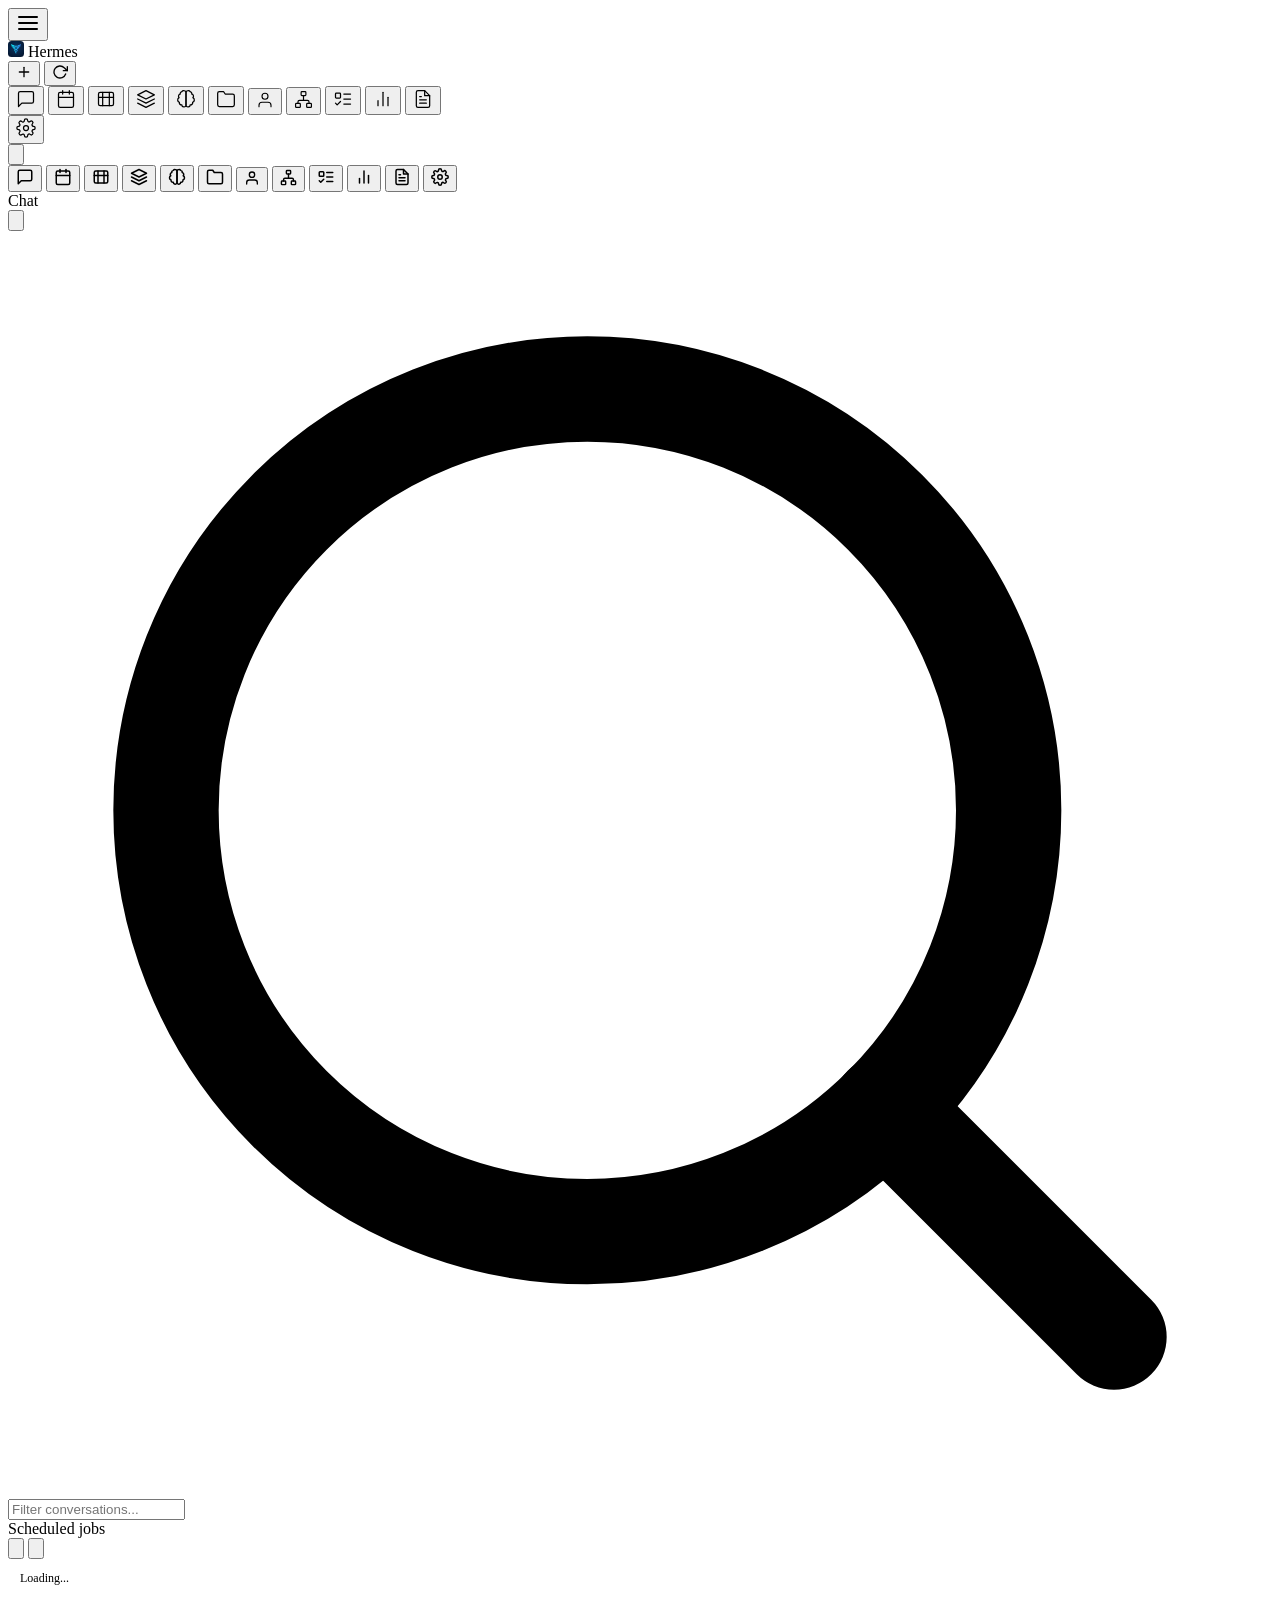
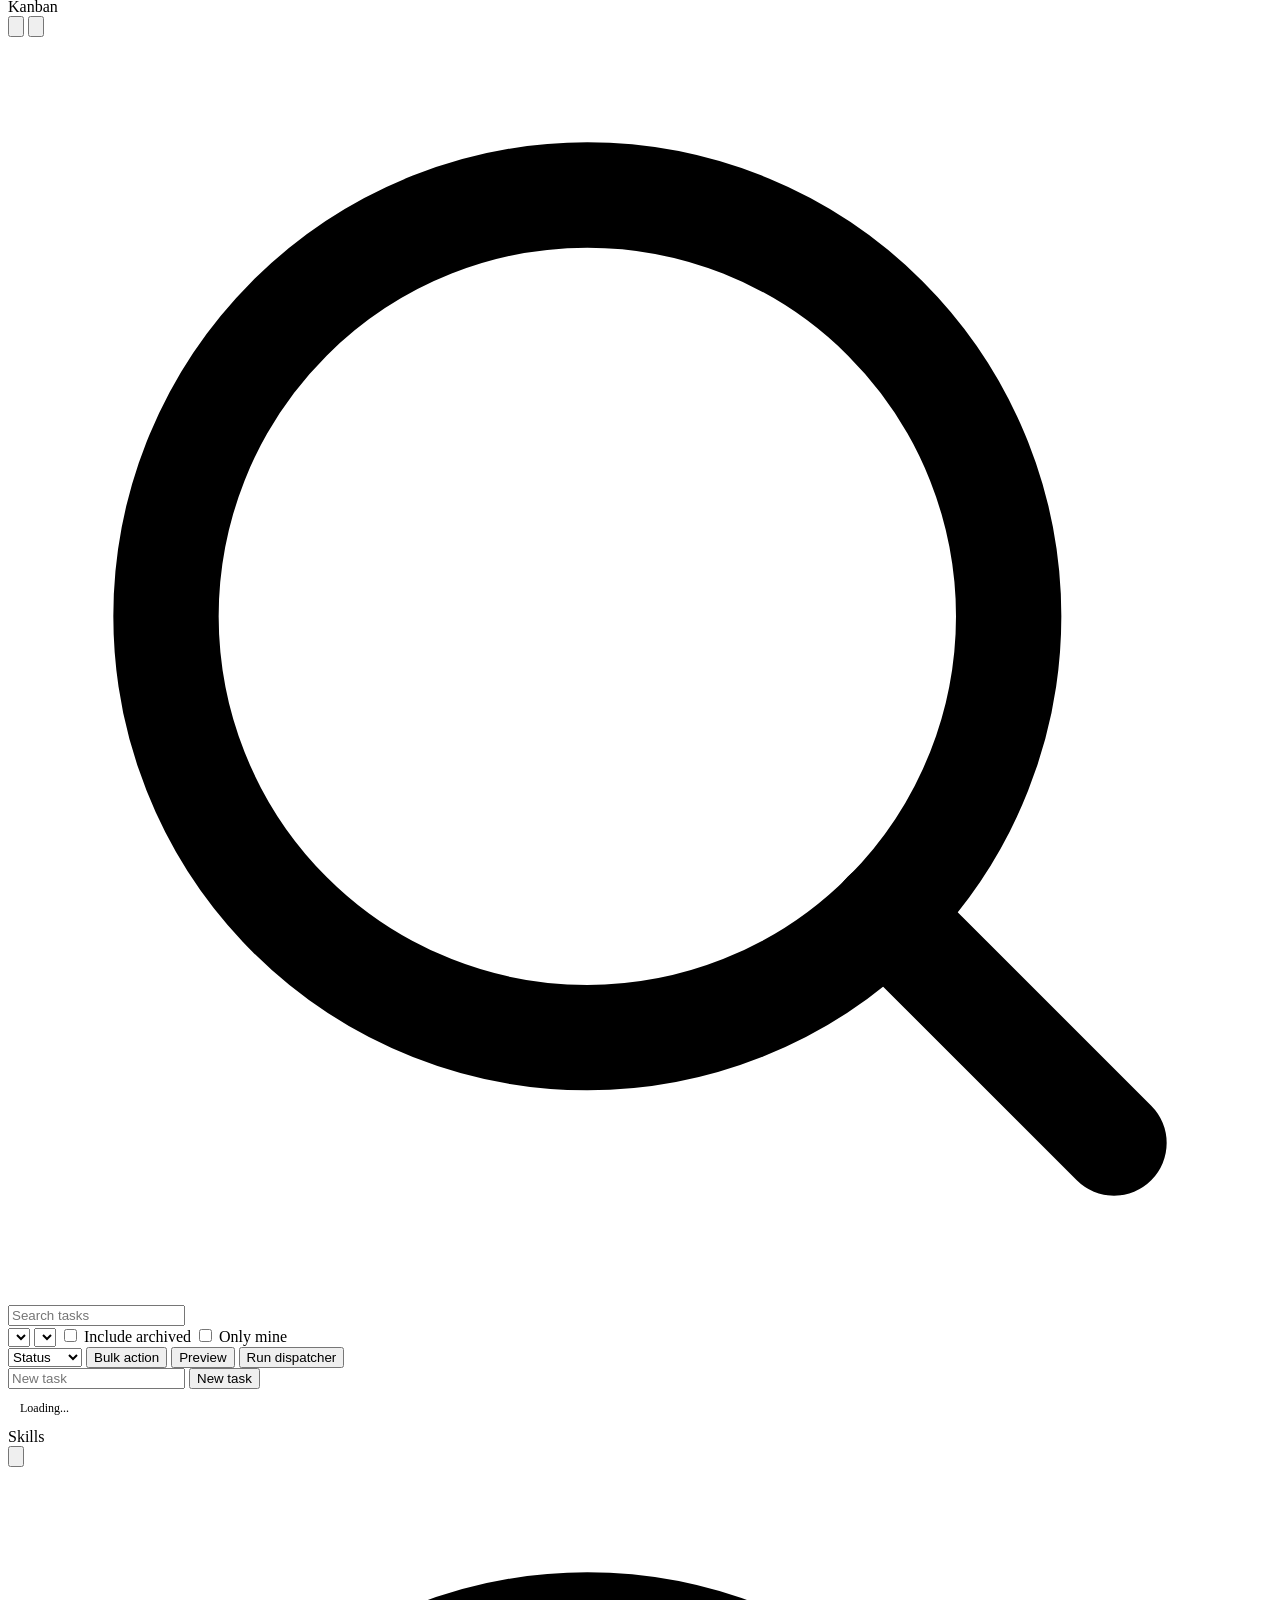
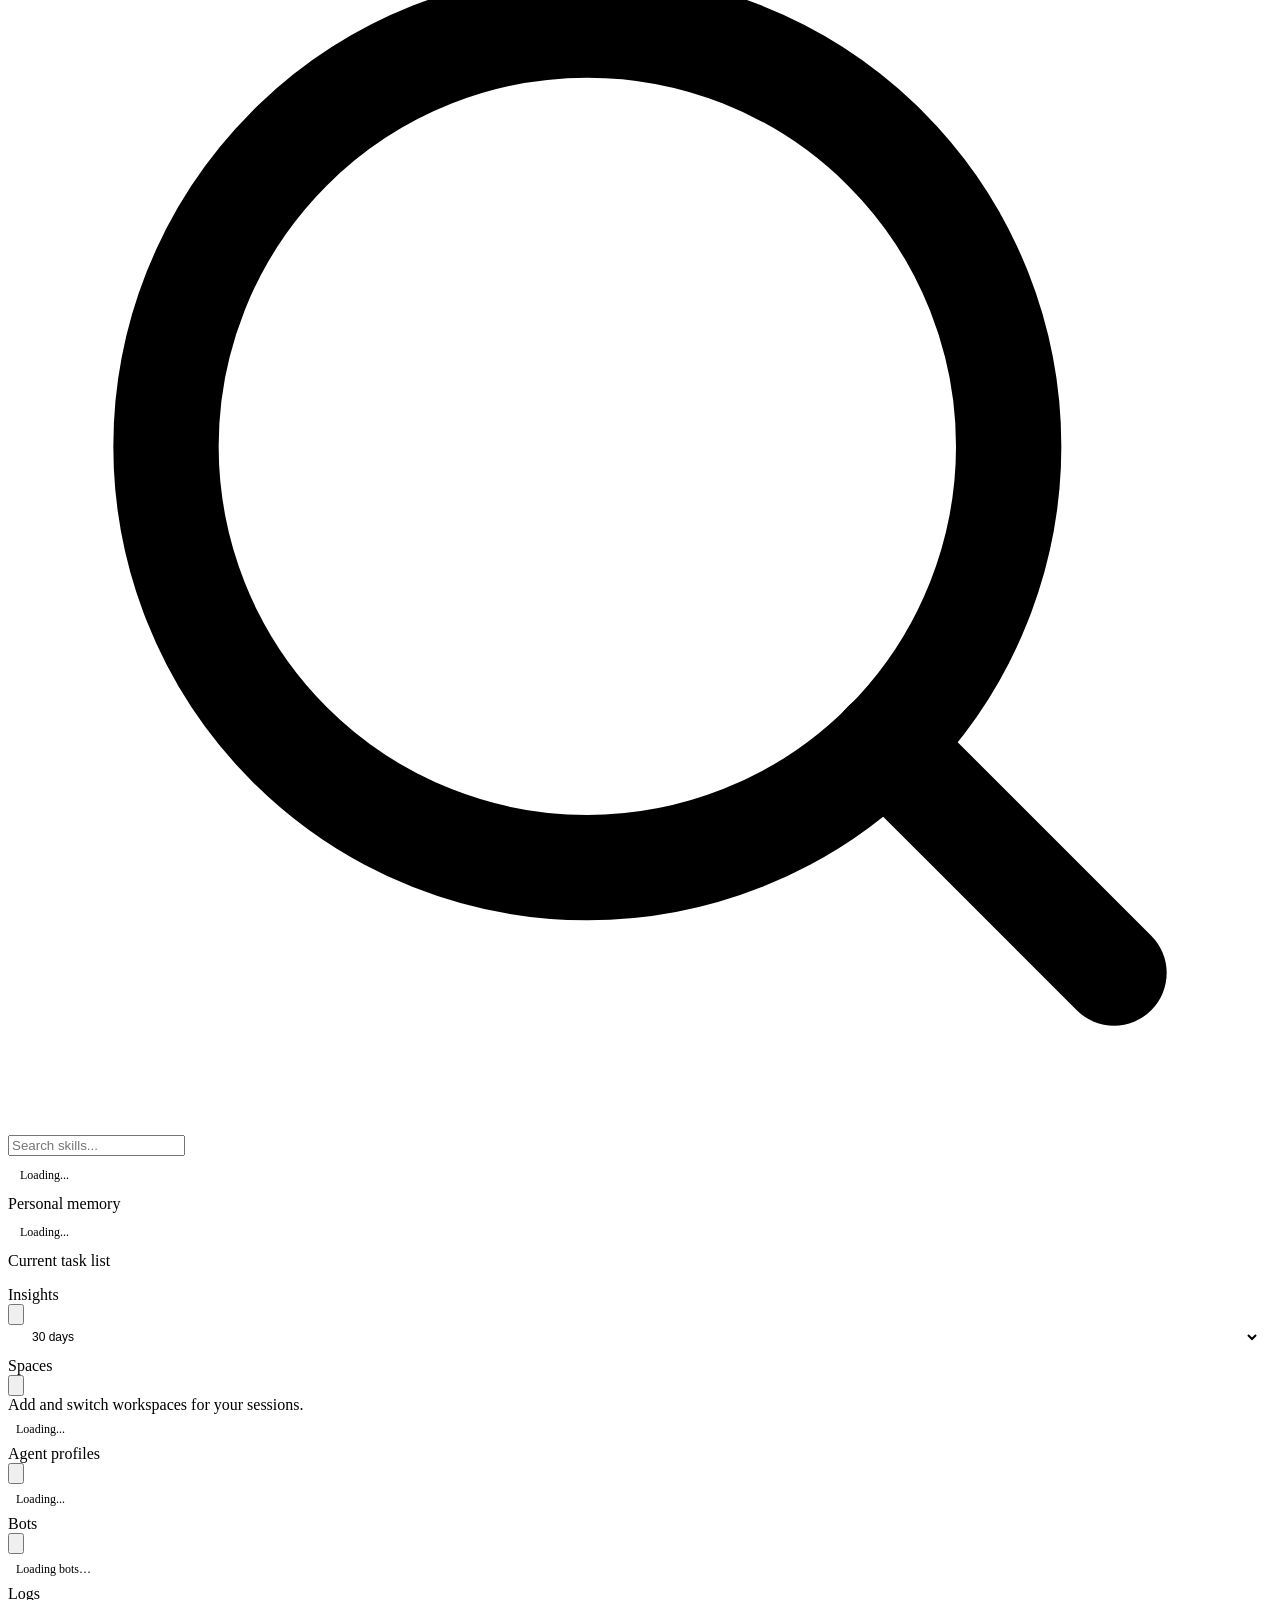
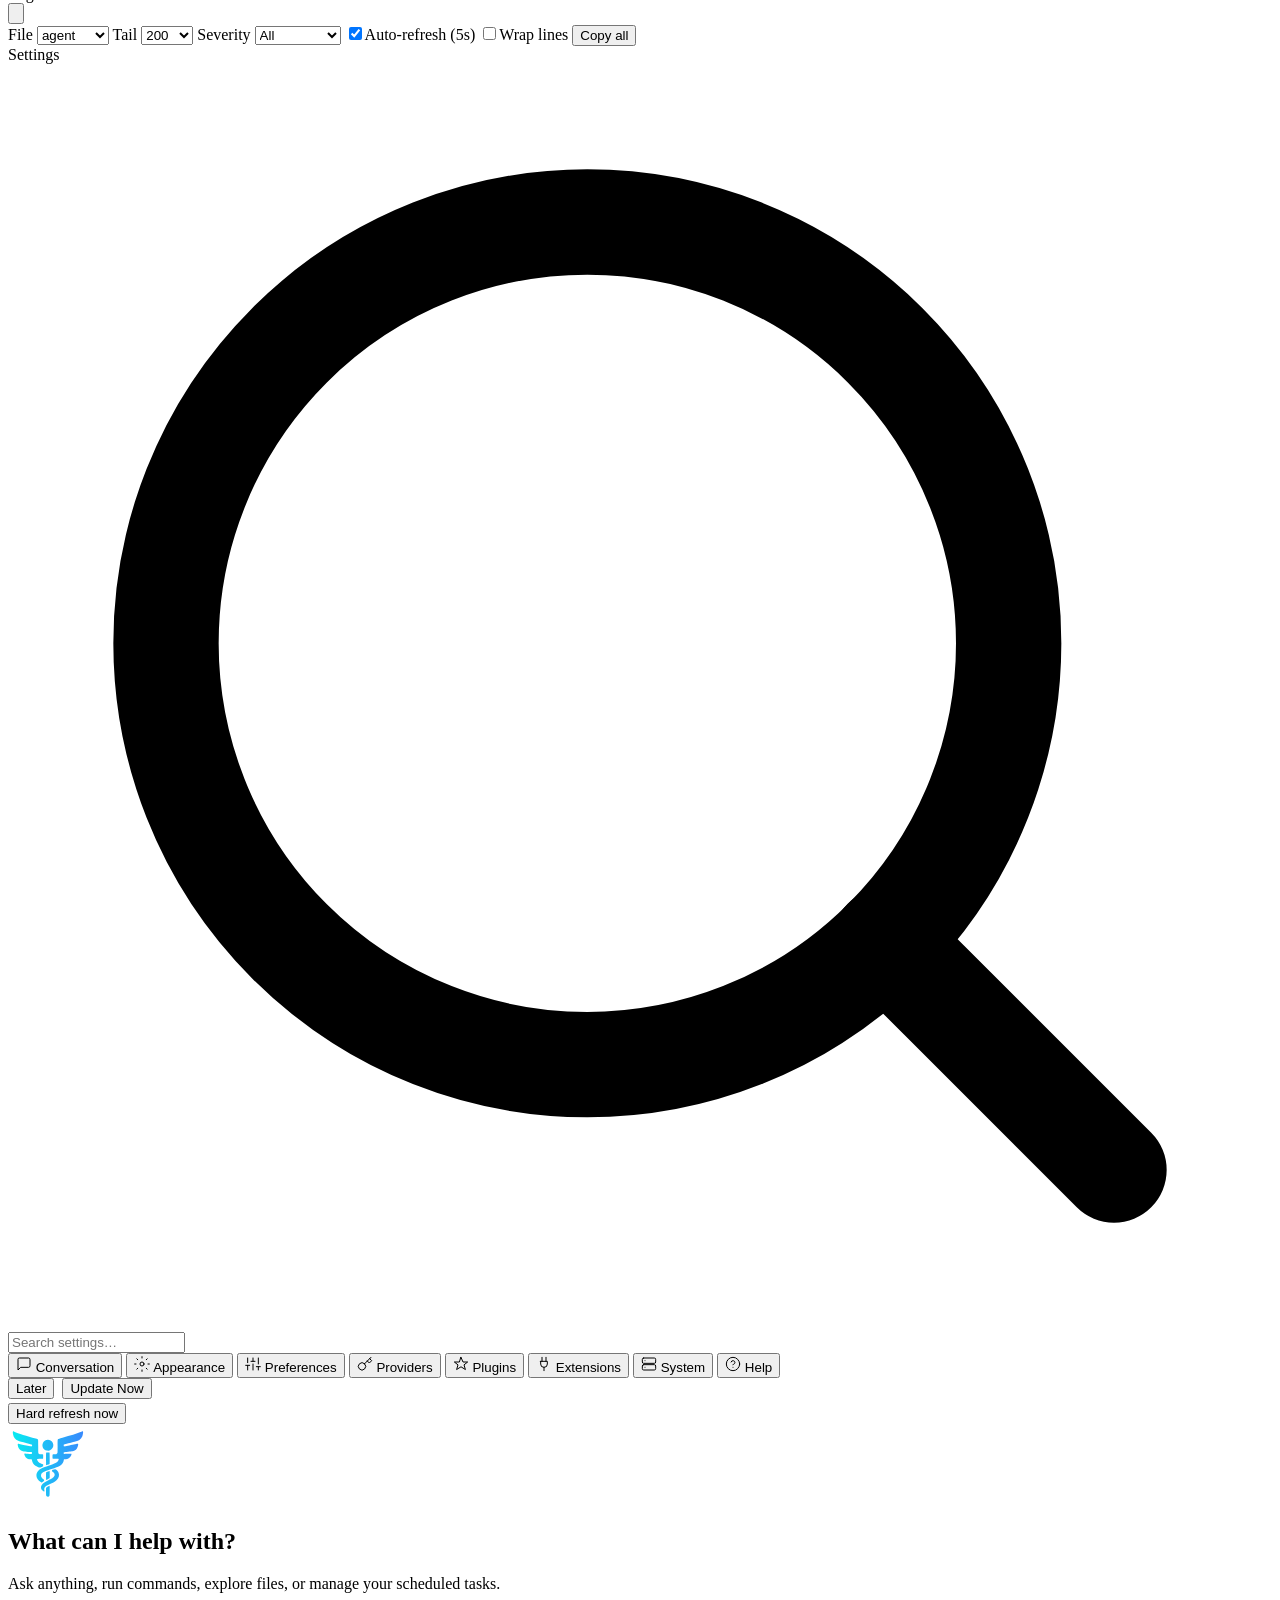
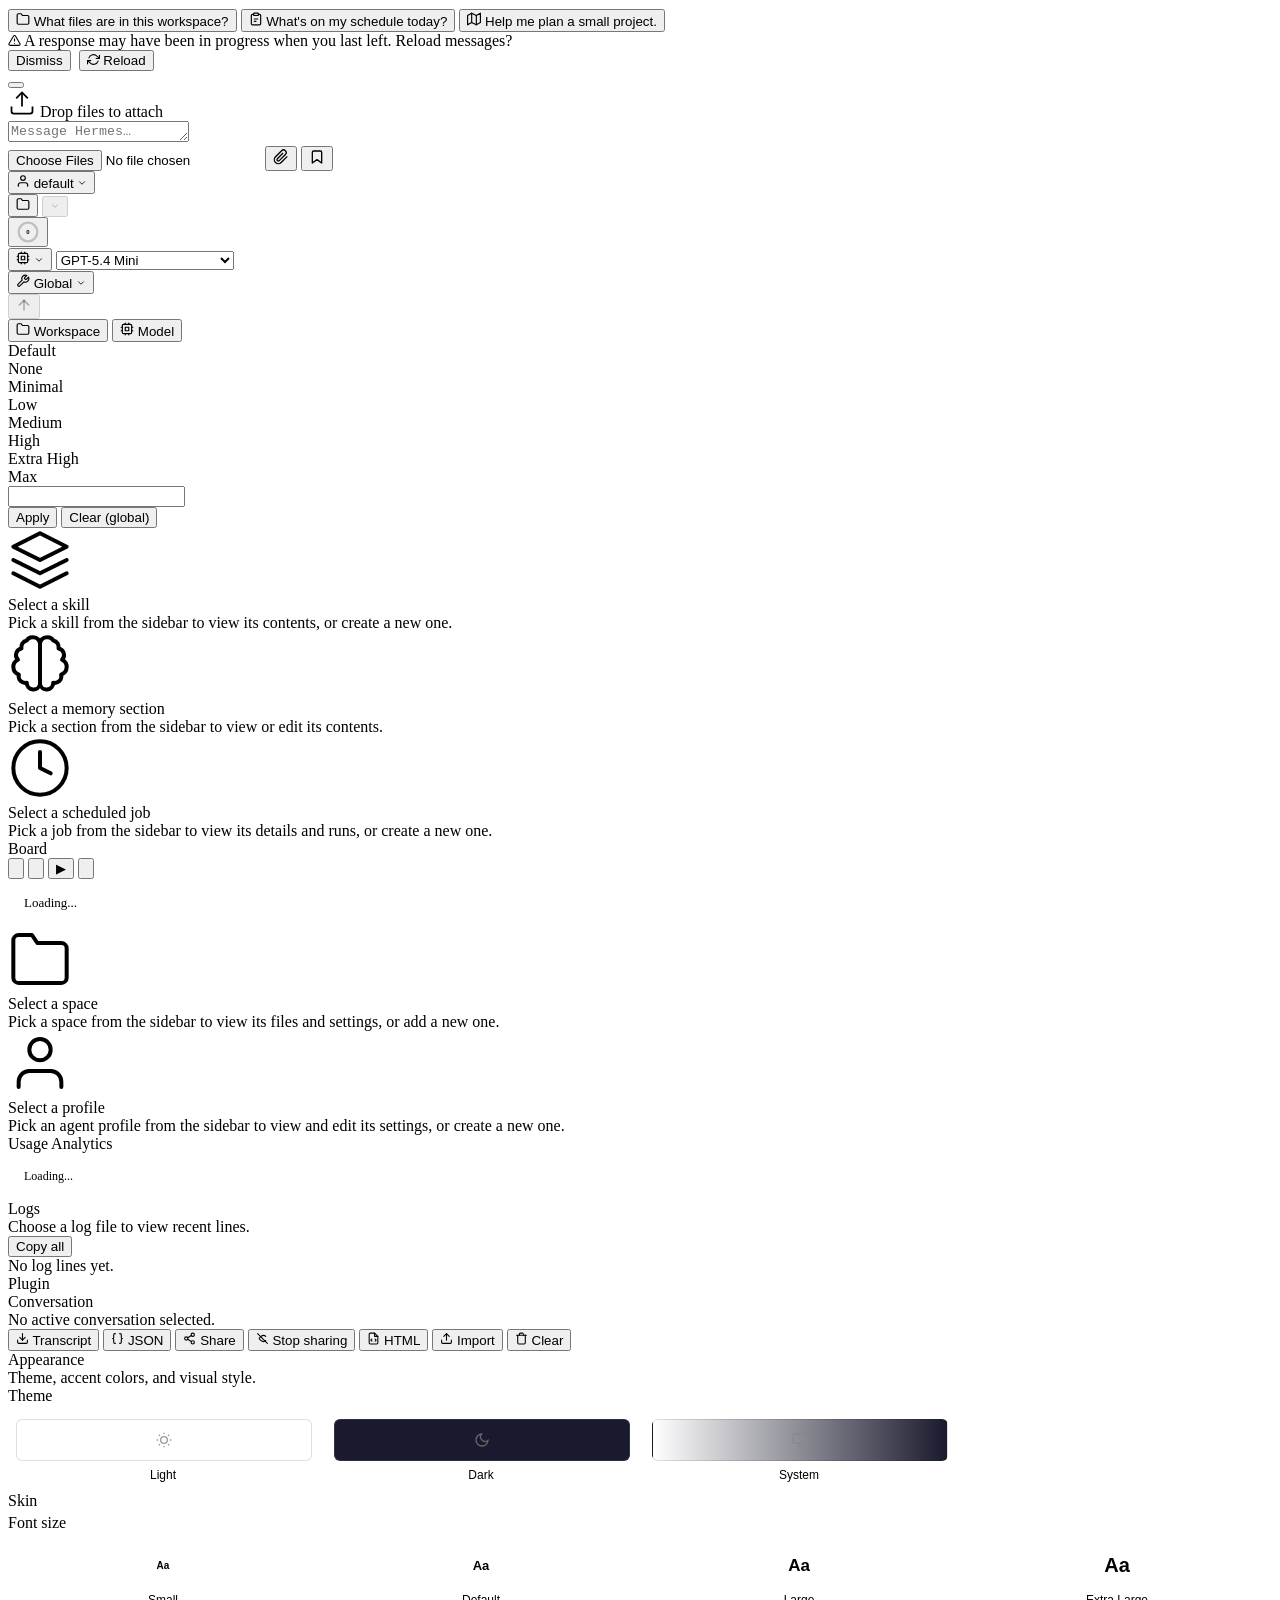
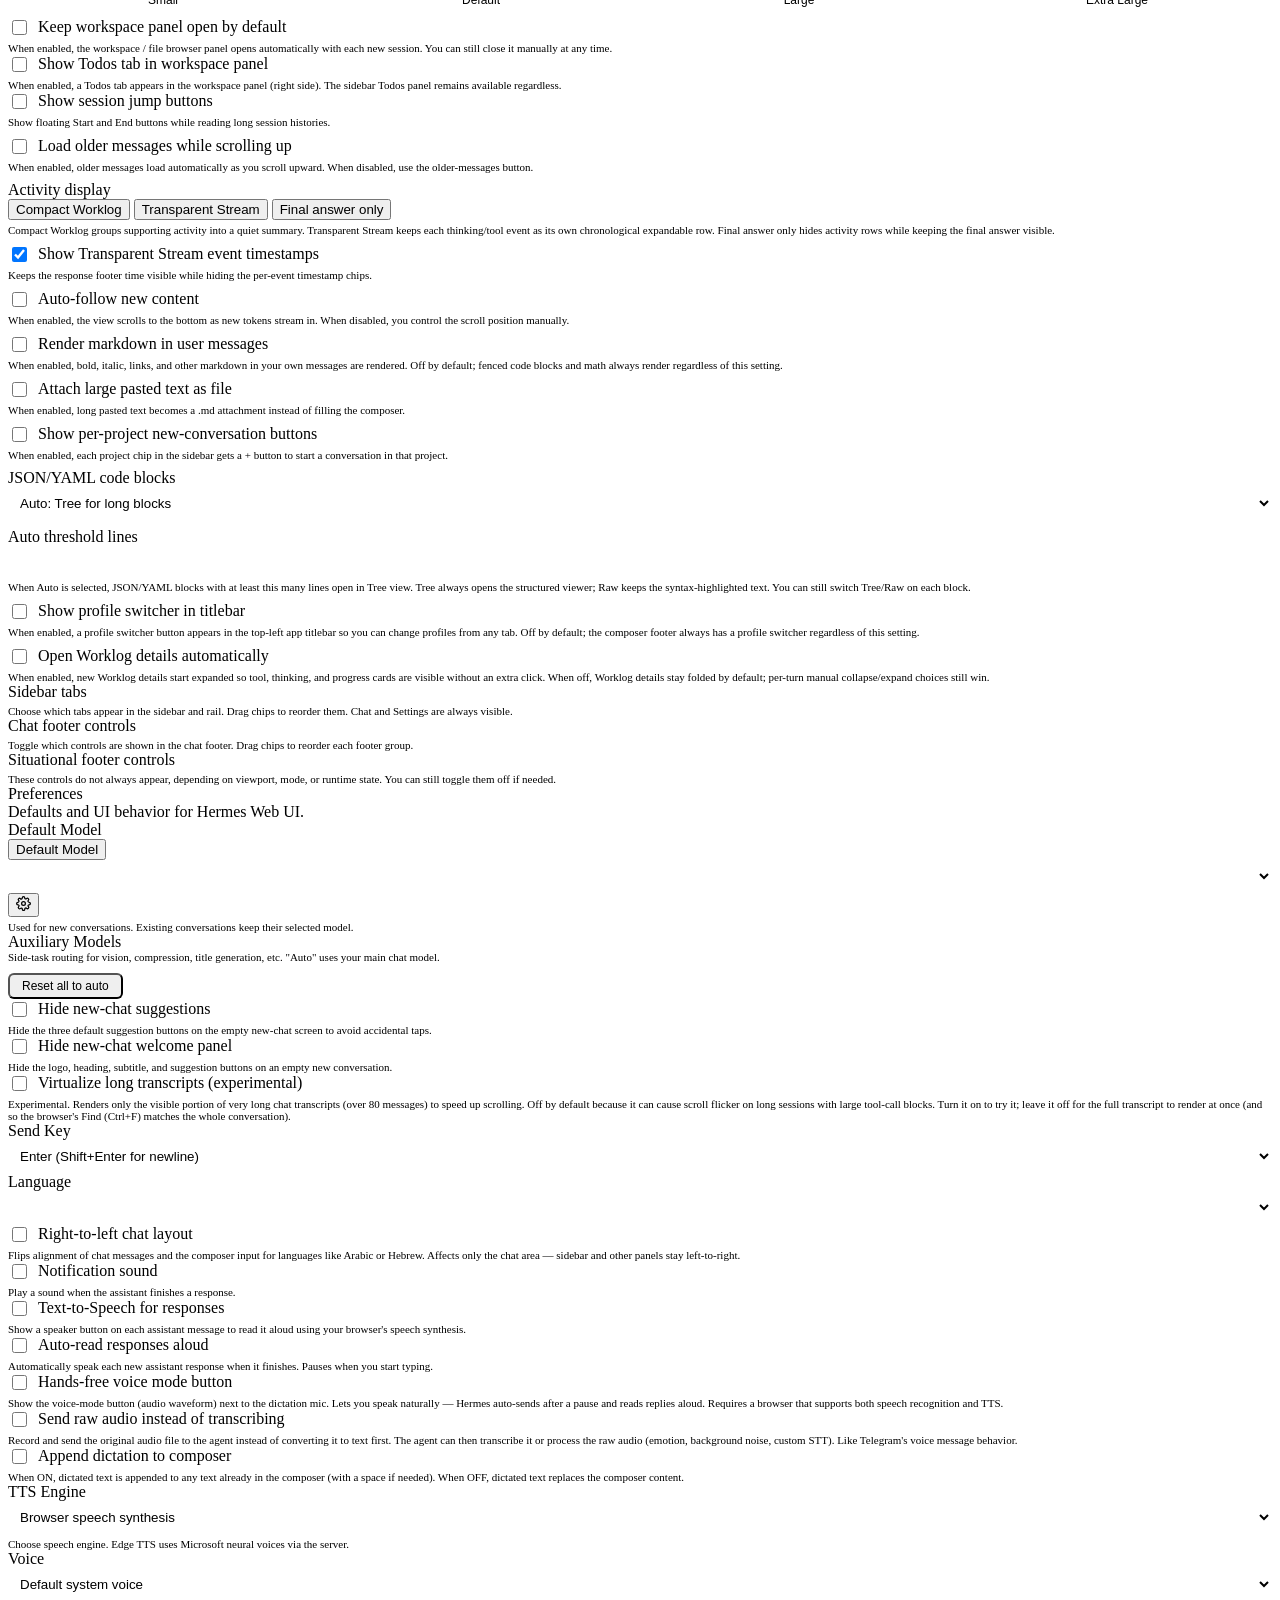
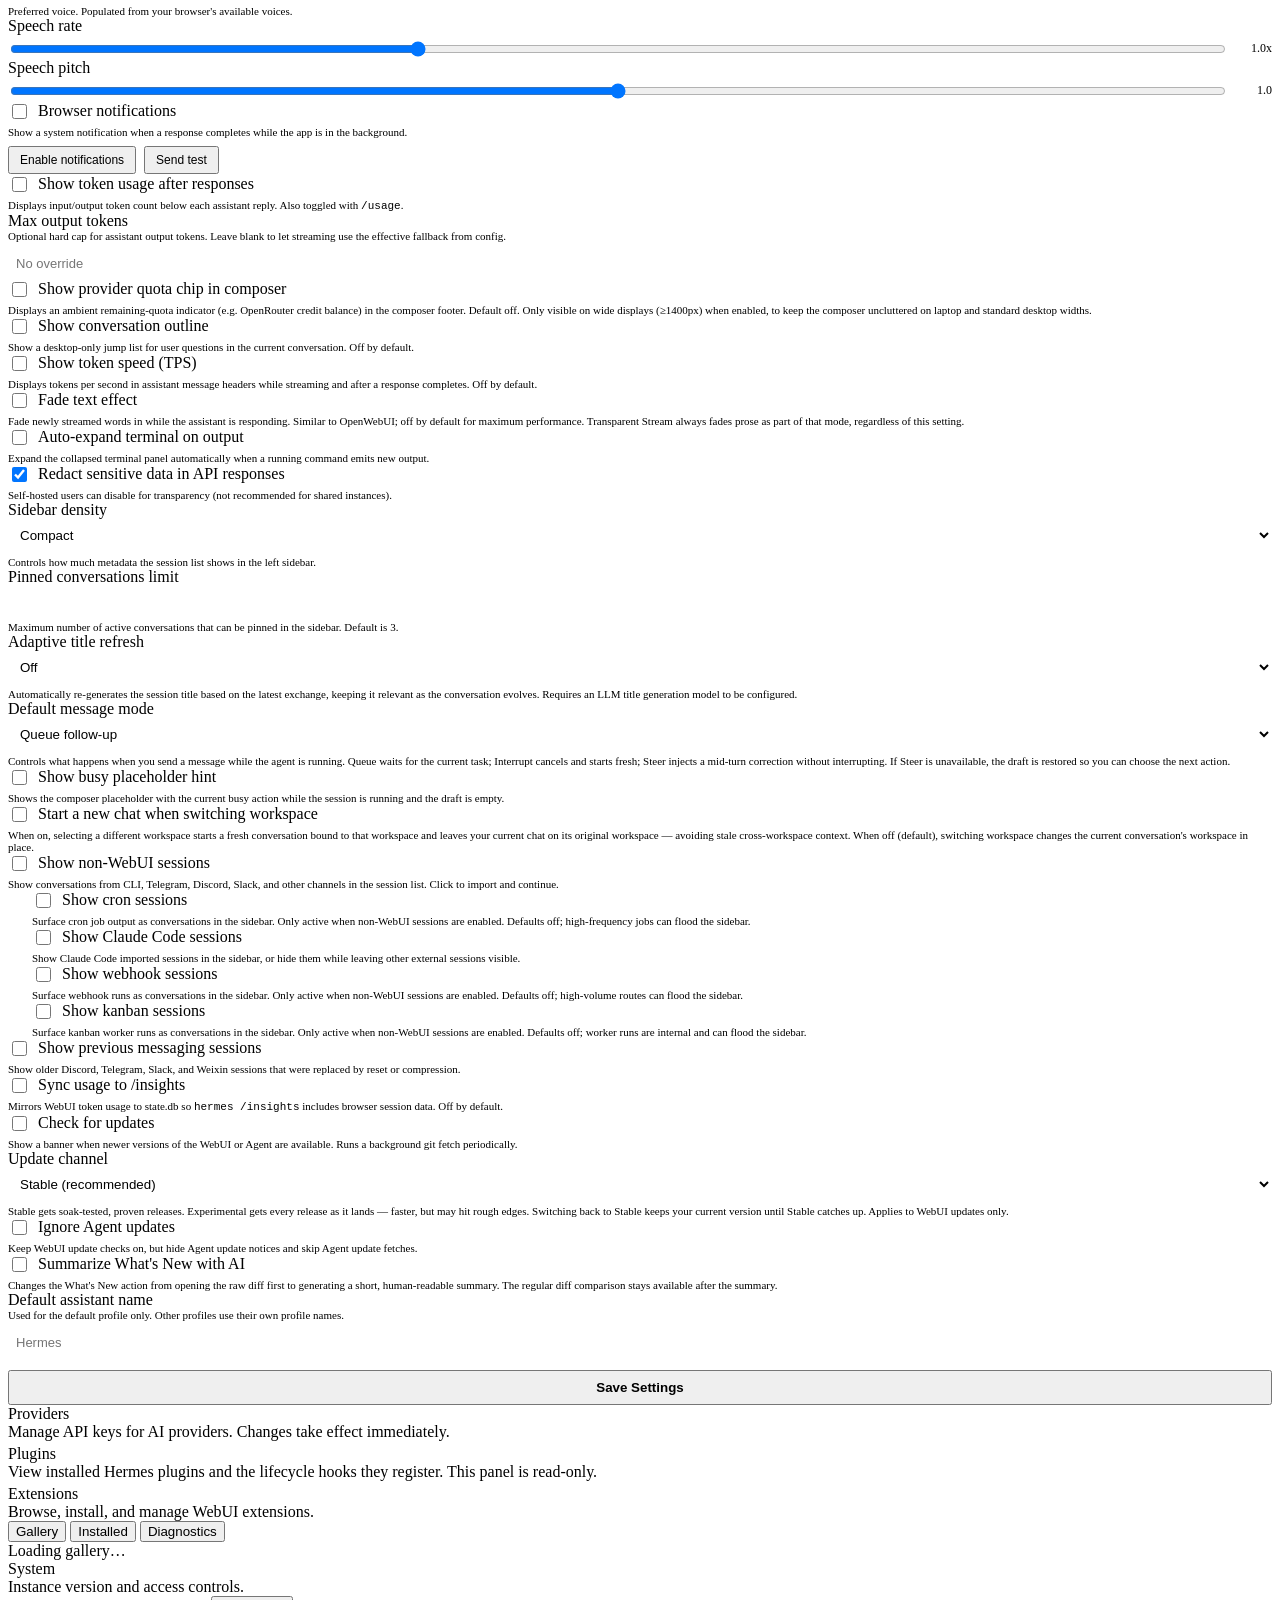
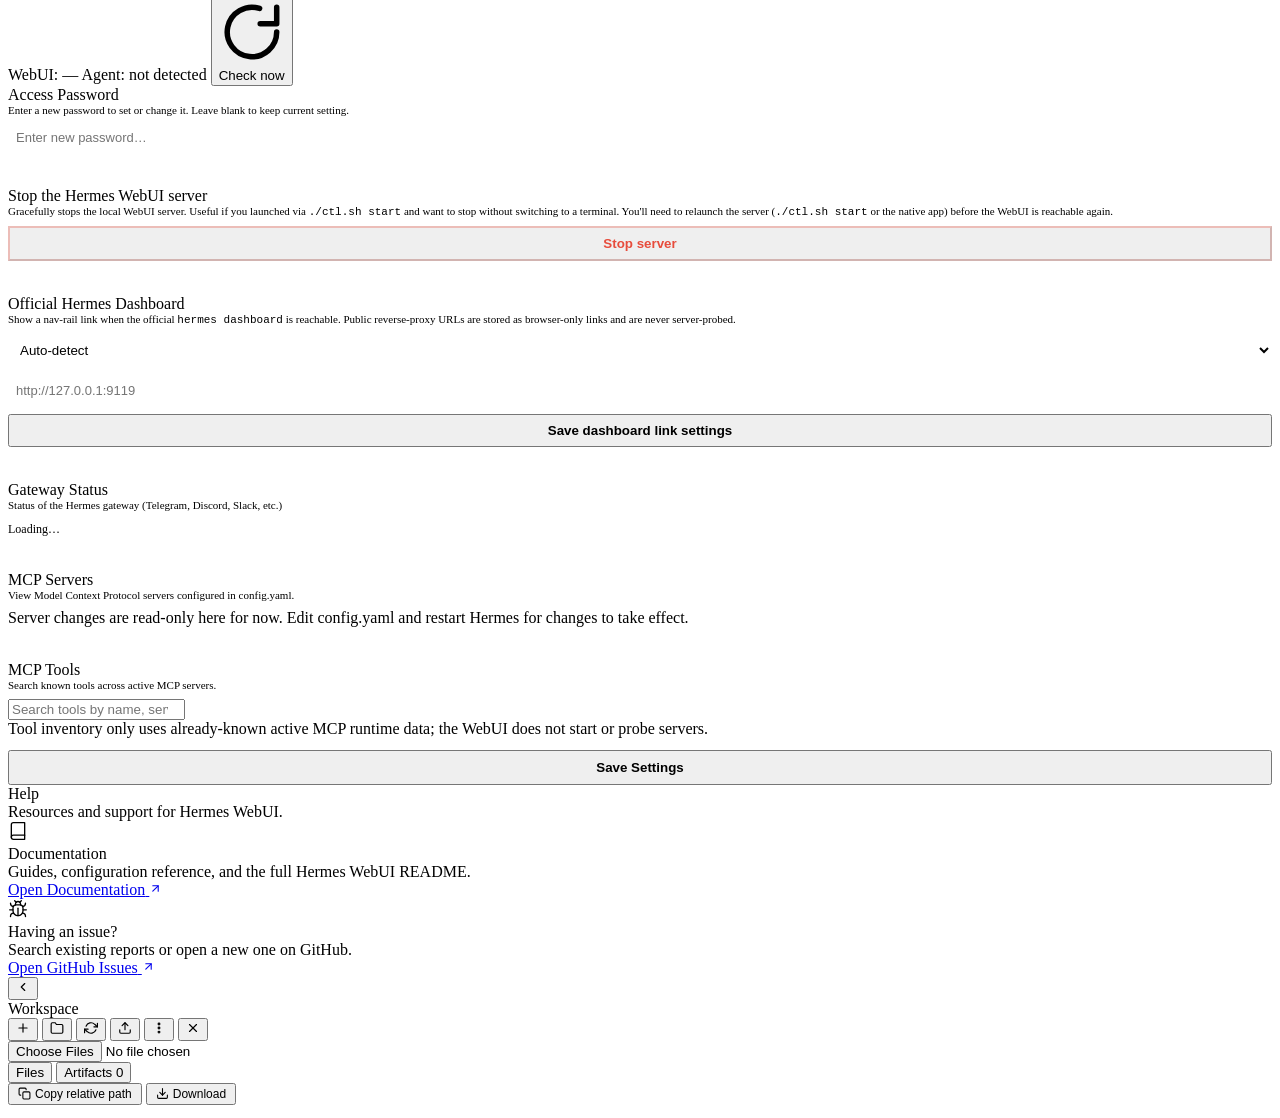
==== static/index.html @ bd106684 "feat(bots): Bots panel frontend (palier B, B2b) New "Bots" panel: nav entry (rail + mobile), #panelB" ====
<!doctype html>
<html lang="en">
<head>
<meta charset="utf-8">
<meta name="viewport" content="width=device-width, initial-scale=1, maximum-scale=1, user-scalable=no">
<title>Hermes</title>
<!-- base href enables subpath mount support; all static paths must stay relative (no leading slash).
     MUST appear before manifest/favicon links so browsers resolve relative URLs against the
     correct base when the page is served from /session/<id> routes. See #2226. -->
<script>(function(){var path=location.pathname,marker='/session/',i=path.indexOf(marker),p;i>=0?p=(path.slice(0,i+1)||'/'):p=(path.endsWith('/')?path:(path.replace(/\/[^\/]*$/,'/')||'/'));document.write('<base href="'+location.origin+p+'">');})()</script>
<link rel="icon" type="image/svg+xml" href="static/favicon.svg">
<link rel="icon" type="image/png" sizes="32x32" href="static/favicon-32.png">
<link rel="shortcut icon" href="static/favicon.ico">
<link rel="manifest" href="manifest.json" crossorigin="use-credentials">
<meta name="mobile-web-app-capable" content="yes">
<meta name="apple-mobile-web-app-capable" content="yes">
<meta name="apple-mobile-web-app-status-bar-style" content="black-translucent">
<meta name="apple-mobile-web-app-title" content="Hermes">
<link rel="apple-touch-icon" sizes="512x512" href="static/apple-touch-icon.png">
<script>(function(){try{var _hadAppearance=localStorage.getItem('hermes-theme')!==null||localStorage.getItem('hermes-skin')!==null;var themes={light:1,dark:1,system:1},skins={codex:1,terracotta:1,default:1,ares:1,mono:1,graphite:1,github:1,slate:1,poseidon:1,sisyphus:1,charizard:1,sienna:1,catppuccin:1,hepburn:1,nous:1,'geist-contrast':1,neon:1,'neon-soft':1,'neon-paint':1,zeus:1,'verdigris':1},legacy={slate:['dark','slate'],solarized:['dark','poseidon'],monokai:['dark','sisyphus'],nord:['dark','slate'],oled:['dark','default']},t=(localStorage.getItem('hermes-theme')||'dark').toLowerCase(),s=(localStorage.getItem('hermes-skin')||'').toLowerCase(),m=legacy[t],theme=m?m[0]:(themes[t]?t:'dark');var pendingExt=s&&s!=='default'&&!skins[s]&&!legacy[s];var skin=skins[s]?s:(pendingExt?s:(m?m[1]:'default'));if(_hadAppearance){localStorage.setItem('hermes-theme',theme);localStorage.setItem('hermes-skin',skin);}if(theme==='system')theme=window.matchMedia('(prefers-color-scheme:dark)').matches?'dark':'light';if(theme==='dark')document.documentElement.classList.add('dark');if(skin!=='default')document.documentElement.dataset.skin=skin;}catch(e){document.documentElement.classList.add('dark');}})()</script>
<script>(function(){try{var fs=localStorage.getItem('hermes-font-size');if(fs&&fs!=='default')document.documentElement.dataset.fontSize=fs;}catch(e){}})()</script>
<!-- theme-color: surfaces the active app chrome color to native status bars (Safari status bar, PWA, native WKWebView wrappers). Updated dynamically by boot.js when theme/skin changes. The light/dark default values match style.css :root --sidebar / :root.dark --sidebar. -->
<meta name="theme-color" content="#FAF7F0" media="(prefers-color-scheme: light)">
<meta name="theme-color" content="#141425" media="(prefers-color-scheme: dark)">
<meta name="theme-color" id="hermes-theme-color" content="#0D0D1A">
<script>(function(){try{var t=localStorage.getItem('hermes-theme')||'dark';if(t==='system')t=window.matchMedia('(prefers-color-scheme:dark)').matches?'dark':'light';var c=t==='dark'?'#141425':'#FAF7F0';document.querySelectorAll('meta[name="theme-color"]').forEach(function(m){m.setAttribute('content',c);m.removeAttribute('media');});}catch(e){}})()</script>
<script>(function(){try{document.documentElement.dataset.workspacePanel=localStorage.getItem('hermes-webui-workspace-panel')==='open'?'open':'closed';}catch(e){document.documentElement.dataset.workspacePanel='closed';}})()</script>
<script>(function(){try{if(localStorage.getItem('hermes-webui-sidebar-collapsed')==='1')document.documentElement.dataset.sidebarCollapsed='1';}catch(e){}})()</script>
<link rel="preload" href="static/pwa-startup.js?v=__WEBUI_VERSION__" as="script">
<script src="static/pwa-startup.js?v=__WEBUI_VERSION__"></script>
<script>window.__HERMES_CONFIG__={maxUploadBytes:__MAX_UPLOAD_BYTES__,csrfToken:__CSRF_TOKEN_JSON__};</script>
<script>window.__HERMES_WEBUI_BUNDLE_VERSION__='__WEBUI_VERSION__';</script>
<script>(function(){
  var cfg=window.__HERMES_CONFIG__||{},token=cfg.csrfToken||'';
  if(!token||!window.fetch)return;
  var originalFetch=window.fetch.bind(window);
  function sameOriginUnsafe(input,init){
    var method=((init&&init.method)||(input&&input.method)||'GET').toUpperCase();
    if(!/^(POST|PUT|PATCH|DELETE)$/.test(method))return false;
    try{
      var raw=(typeof input==='string'||input instanceof URL)?input:(input&&input.url)||'';
      var url=new URL(raw,document.baseURI||location.href);
      if(url.origin!==location.origin)return false;
      return !/\/api\/(auth\/login|csp-report)$/.test(url.pathname);
    }catch(_){return false;}
  }
  window.fetch=function(input,init){
    if(sameOriginUnsafe(input,init)){
      var opts=init?Object.assign({},init):{};
      var headers=new Headers(opts.headers!==undefined?opts.headers:((input&&input.headers)||{}));
      if(!headers.has('X-Hermes-CSRF-Token'))headers.set('X-Hermes-CSRF-Token',token);
      opts.headers=headers;
      return originalFetch(input,opts);
    }
    return originalFetch(input,init);
  };
  if(navigator.sendBeacon){
    var originalBeacon=navigator.sendBeacon.bind(navigator);
    navigator.sendBeacon=function(url,data){
      try{
        if(sameOriginUnsafe(url,{method:'POST'})){
          var headers={'X-Hermes-CSRF-Token':token};
          if(data&&data.type)headers['Content-Type']=data.type;
          originalFetch(url,{method:'POST',credentials:'include',headers:headers,body:data,keepalive:true});
          return true;
        }
      }catch(_){}
      return originalBeacon(url,data);
    };
  }
})()</script>
<link rel="stylesheet" href="static/style.css?v=__WEBUI_VERSION__">
  <link rel="stylesheet" href="https://cdn.jsdelivr.net/npm/xterm@5.3.0/css/xterm.css" integrity="sha384-LJcOxlx9IMbNXDqJ2axpfEQKkAYbFjJfhXexLfiRJhjDU81mzgkiQq8rkV0j6dVh" crossorigin="anonymous">
  <!-- KaTeX math rendering CSS (loaded eagerly from vendored assets to prevent font CSP noise) -->
  <link rel="stylesheet" href="static/vendor/katex/0.16.22/katex.min.css">
  <!-- streaming-markdown: incremental DOM-building markdown parser for live streams -->
  <!-- Self-hosted from npm:streaming-markdown@0.2.15 — no CDN dependency.           -->
  <!-- sha384 of smd.min.js @0.2.15: sha384-T6r95ocN9t3W8tUK2Fa6FPaO7bJryyjyW0WCalrUnpgtm2qXr5xcN4vwPYEJ6vHa -->
  <!-- ES module imports do not support the integrity= attribute (W3C limitation);    -->
  <!-- version is pinned in the vendored file path; hash documented above for audit. -->
  <script type="module">
    import * as smd from './static/vendor/smd.min.js';
    // SRI verification happens at the ES module level via importmap or SW; pinning version in URL.
    // sha384 of smd.min.js @0.2.15: sha384-T6r95ocN9t3W8tUK2Fa6FPaO7bJryyjyW0WCalrUnpgtm2qXr5xcN4vwPYEJ6vHa
    window.smd = smd;
  </script>
  <!-- Prism.js syntax highlighting (loaded async, non-blocking) -->
  <!-- SRI removed from prism-tomorrow.min.css — jsdelivr serves different digests across
       edge nodes causing intermittent integrity failures that block syntax highlighting (#1100).
       Version is pinned to @1.29.0 which is sufficient for supply-chain assurance. -->
  <link id="prism-theme" rel="stylesheet" href="https://cdn.jsdelivr.net/npm/prismjs@1.29.0/themes/prism-tomorrow.min.css" crossorigin="anonymous">
  <script src="https://cdn.jsdelivr.net/npm/prismjs@1.29.0/components/prism-core.min.js" integrity="sha384-MXybTpajaBV0AkcBaCPT4KIvo0FzoCiWXgcihYsw4FUkEz0Pv3JGV6tk2G8vJtDc" crossorigin="anonymous" defer></script>
  <script src="https://cdn.jsdelivr.net/npm/prismjs@1.29.0/plugins/autoloader/prism-autoloader.min.js" integrity="sha384-Uq05+JLko69eOiPr39ta9bh7kld5PKZoU+fF7g0EXTAriEollhZ+DrN8Q/Oi8J2Q" crossorigin="anonymous" defer></script>
  <script src="https://cdn.jsdelivr.net/npm/xterm@5.3.0/lib/xterm.js" integrity="sha384-/nfmYPUzWMS6v2atn8hbljz7NE0EI1iGx34lJaNzyVjWGDzMv+ciUZUeJpKA3Glc" crossorigin="anonymous" defer></script>
  <script src="https://cdn.jsdelivr.net/npm/xterm-addon-fit@0.8.0/lib/xterm-addon-fit.js" integrity="sha384-AQLWHRKAgdTxkolJcLOELg4E9rE89CPE2xMy3tIRFn08NcGKPTsELdvKomqji+DL" crossorigin="anonymous" defer></script>
  <script src="https://cdn.jsdelivr.net/npm/xterm-addon-web-links@0.9.0/lib/xterm-addon-web-links.js" integrity="sha384-U4fBROT3kCM582gaYiNaOSQiJbXPzd9SfR1598Y7yeGSYVBzikXrNg0XyuU+mOnl" crossorigin="anonymous" defer></script>
  <!-- PWA service worker registration -->
  <script>
    if ('serviceWorker' in navigator) {
      window.addEventListener('load', function() {
        navigator.serviceWorker.register('sw.js?v=__WEBUI_VERSION__').catch(function(err) {
          console.warn('[pwa] Service worker registration failed:', err);
        });
      });
    }
  </script>
  <script>
    // Salvaged from PR #1721 (@malulian) — RTL bootstrap.
    // Apply saved RTL state synchronously before any chat content paints, so
    // RTL users don't see an LTR flash on initial load.
    (function(){
      try{
        if(localStorage.getItem('hermes-rtl')==='true'){
          document.documentElement.classList.add('chat-content-rtl');
        }
      }catch(_){}
    })();
  </script>
</head>
<body>
<header class="app-titlebar" role="banner">
  <div class="app-titlebar-left">
    <button class="app-titlebar-profile" id="titlebarProfileBtn" type="button" onclick="toggleProfileDropdown(event)" aria-label="Switch profile" style="display:none">
      <span class="app-titlebar-profile-icon" aria-hidden="true"><svg width="14" height="14" viewBox="0 0 24 24" fill="none" stroke="currentColor" stroke-width="2" stroke-linecap="round" stroke-linejoin="round"><path d="M20 21v-2a4 4 0 0 0-4-4H8a4 4 0 0 0-4 4v2"/><circle cx="12" cy="7" r="4"/></svg></span>
      <span class="app-titlebar-profile-label" id="titlebarProfileLabel">default</span>
      <span class="app-titlebar-profile-chevron" aria-hidden="true"><svg width="8" height="8" viewBox="0 0 24 24" fill="none" stroke="currentColor" stroke-width="2" stroke-linecap="round" stroke-linejoin="round"><polyline points="6 9 12 15 18 9"/></svg></span>
    </button>
    <button class="app-titlebar-hamburger has-tooltip has-tooltip--bottom" id="btnHamburger" onclick="toggleMobileSidebar()" type="button" data-tooltip="Menu" aria-label="Menu">
    <svg width="24" height="24" viewBox="0 0 24 24" fill="none" stroke="currentColor" stroke-width="2" stroke-linecap="round" stroke-linejoin="round" aria-hidden="true"><line x1="3" y1="6" x2="21" y2="6"/><line x1="3" y1="12" x2="21" y2="12"/><line x1="3" y1="18" x2="21" y2="18"/></svg>
  </button>
  </div>
  <div class="app-titlebar-inner">
    <span class="app-titlebar-icon" aria-hidden="true">
      <svg xmlns="http://www.w3.org/2000/svg" viewBox="0 0 64 64" width="16" height="16" aria-hidden="true"><defs><linearGradient id="app-titlebar-mark" x1="0" y1="0" x2="1" y2="0"><stop offset="0" stop-color="#08EBF1"/><stop offset="1" stop-color="#3889FD"/></linearGradient><radialGradient id="app-titlebar-tile" cx="50%" cy="42%" r="75%"><stop offset="0%" stop-color="#0D3460"/><stop offset="100%" stop-color="#021128"/></radialGradient></defs><rect width="64" height="64" rx="14.3" fill="url(#app-titlebar-tile)"/><g transform="translate(-8.632 -11.731) scale(0.06483)"><path fill="url(#app-titlebar-mark)" fill-rule="evenodd" d="M630.5 961.9 C634.9 960.7 638.5 957.9 640.5 953.9 C642.5 950.1 643.3 865.1 641.4 864.3 C640 863.8 623.9 872.5 618.2 876.8 C616.4 878.2 613.8 881.2 612.5 883.5 L610 887.7 610 918.4 C610 951.8 610.2 953.1 615.7 958.3 C618.3 960.8 622.4 962.7 625.5 962.9 C626 963 628.3 962.5 630.5 961.9 Z M596 913 C596.8 911.5 596.6 909.4 595.4 904.8 C592.1 892.1 595.4 881.4 605.5 872.1 C612.9 865.4 621.2 860.6 641.1 851.4 C681.3 832.9 691.1 827.1 704.5 813.6 C724.9 793.1 730 768.6 718.9 745.5 C714.9 737.4 705.5 727.4 696.7 722.1 L691.1 718.8 678.3 722.6 C671.3 724.6 664.9 726.8 664.2 727.3 C663.5 727.9 663 730.6 663 734.1 C663 739.9 663.1 740 666.8 741.9 C672.9 745 680.6 752.6 683.4 758.2 C688.9 769.3 686 781.3 675.3 791 C666.4 799.1 662.1 801.7 631.3 817.2 C598.7 833.5 587.2 840.5 578.9 849 C565.9 862.3 561.8 880.1 568.3 894.4 C574.4 907.7 592.4 919.8 596 913 Z M579.8 832.2 C582.7 830.2 586.8 827.3 589 825.8 C592.9 823.1 593 822.9 593 817.2 L593 811.4 586.6 807.2 C578.4 801.8 572.5 795.2 568.7 787.2 C566 781.5 565.8 780.1 566.2 773.5 C566.8 764.5 569.4 759.6 577.8 751.8 C589.1 741.4 603.5 735.3 666 714.8 C687.7 707.6 710.2 699.7 715.9 697.2 C741.9 685.8 757.8 670 764.5 648.7 C765.9 644.4 767 639.2 767 637.1 C767 631.5 768.1 631 777.9 631.6 C801.3 633.2 819.4 623.2 829 603.6 C831.2 599.2 833.5 593.4 834.2 590.7 C835.3 586.4 835.2 585.8 833.4 584 C831.5 582.1 830.8 582 814 583 C804.4 583.5 789.8 584.1 781.5 584.2 L766.5 584.5 766.2 577.9 C766 573.4 766.3 571 767.2 570.2 C767.9 569.6 778.4 568.4 790.4 567.6 C835.7 564.3 849.7 561.9 862.2 555.3 C878.5 546.7 889.5 529.3 893 506.4 C894.1 499.3 894 498.6 892.3 496.8 C890.4 494.9 890 495 865.4 500.4 C838.7 506.3 789.4 516.1 776.8 518.1 C766.3 519.7 766 519.5 766 511.2 C766 507.2 766.5 503.7 767.2 502.8 C767.9 502 771.2 500.7 774.5 500.1 C788.7 497.1 852.9 480.7 868.5 476 C877.9 473.2 889.8 468.8 895 466.3 C903 462.5 905.8 460.4 913.1 453.1 C922.9 443.2 928.3 433.9 932.5 419.5 C935.4 409.5 937.6 393.5 936.6 389.7 C935.3 384.3 933.5 384.5 914.3 392.1 C879.6 406 825.4 423.1 754.6 442.4 C728.5 449.6 719.1 452.5 717.2 454.2 C711.9 459.2 712 457.7 712 516.7 C712 551.6 711.6 572.9 710.9 575.2 C709.6 580 703.8 585.7 699.1 587 C697.1 587.5 689.9 588.2 683 588.6 C674 589.1 670 589.7 668.8 590.8 C667.2 592.1 667 594.3 667 608 C667 621.6 667.2 624.1 668.8 625.8 C670.4 627.8 671.8 627.9 694.9 628.2 C710.4 628.4 719.8 628.9 720.8 629.6 C723.1 631.2 720.6 639.8 715.9 646.9 C706.4 661.1 694.2 667.1 631 689 C581.4 706.1 563.9 713.8 550.3 724.7 C512.3 755 518.4 806 563.1 831.3 C567.7 833.9 572.2 836 573.1 836 C573.9 836 577 834.3 579.8 832.2 Z M626.3 807.4 C633.5 803.8 640.2 800.1 641.1 799.4 C642.5 798.1 642.7 794.2 642.5 766.5 C642.5 749.2 642.1 734.7 641.7 734.4 C641 733.7 613.6 743.6 611.2 745.3 C610.3 746 610 754.1 610 779.5 C610 797.7 610.3 813 610.7 813.3 C611.8 814.5 612.7 814.1 626.3 807.4 Z M571.1 699.2 L584.5 693.4 584.8 685.5 C585 681.2 584.7 677.3 584.1 676.7 C583.6 676.2 579.9 674.7 575.8 673.3 C567.5 670.5 554.7 664.2 548.4 660 C538.6 653.2 530.5 640.3 531.2 632.6 L531.5 629.5 541 628.9 C546.2 628.5 557.7 628.2 566.5 628.1 C577.6 628 583 627.6 583.8 626.8 C585.5 625.1 585.5 591.6 583.8 590.3 C583.1 589.7 576.5 589 569.1 588.6 C555.2 587.9 550.4 586.7 546.1 582.7 C541 578 541 578.1 541 518.8 C541 466.4 540.9 463.3 539 459.3 C536.5 453.7 533.3 451.9 518.7 448.1 C442.4 428 363.2 402.9 330.3 388.3 C322.4 384.9 322 384.8 319.5 386.4 C317.3 387.9 317 388.7 317 393.9 C317 397.1 317.7 403.5 318.5 408.1 C324.3 439.3 338.4 458 364.5 469.2 C374.6 473.5 396.4 479.7 441.3 491 C464.8 496.9 484.7 502.3 485.5 503 C486.6 503.9 487 506.3 487 511.2 C487 519.5 486.6 519.8 476.7 518.1 C461.5 515.5 412.5 505.6 391.5 500.9 C379.4 498.2 368.3 495.7 366.7 495.3 C364.8 494.9 363.3 495.3 361.9 496.6 C360 498.3 359.9 499.2 360.5 505.4 C362.5 526 373.6 544.9 388.9 554 C401.6 561.5 417.9 564.4 468 568.1 C477.1 568.7 485.1 569.7 485.8 570.3 C487.5 571.7 487.4 582.4 485.6 583.9 C484.2 585.1 473.4 584.7 432.5 582.4 C422.2 581.8 421.4 581.9 419.7 583.8 C417.9 585.8 417.9 586.1 419.5 591.6 C424.1 607.4 434.2 620.5 446.4 626.5 C455.1 630.8 461.3 632 474.1 632 C479.5 632 484.1 632.4 484.4 632.9 C484.8 633.4 485.6 637.4 486.4 641.7 C489.7 660.4 500.4 676.9 516.5 688 C526.3 694.7 549.1 704.8 555.1 704.9 C556.5 705 563.7 702.4 571.1 699.2 Z M628.9 678.9 C635.3 676.6 641 674.2 641.5 673.5 C643.1 671.6 642.5 576.3 640.9 574.4 C639.4 572.5 613.1 572.3 611.2 574.2 C610.3 575.1 610 588.7 610 629 C610 658.5 610.3 683 610.7 683.4 C611.8 684.5 616 683.5 628.9 678.9 Z M636.1 556 C654.1 552.6 669.6 536.9 673.6 517.8 C677.9 497.7 668.2 476.3 650 465.8 C636.2 457.8 615.8 458 601.7 466.3 C595.3 470.1 586.1 480.5 582.7 487.8 C570 514.9 585.4 547.4 614.7 555.5 C620.6 557.1 629 557.3 636.1 556 Z"/></g></svg>
    </span>
    <span class="app-titlebar-title" id="appTitlebarTitle">Hermes</span>
    <span class="app-titlebar-sub" id="appTitlebarSub" hidden></span>
  </div>
  <div class="app-titlebar-spacer" aria-hidden="true"></div>
  <button class="app-titlebar-new-chat" id="btnTitlebarNewChat" onclick="$('btnNewChat') && $('btnNewChat').click()" type="button" aria-label="New conversation" data-i18n-title="new_conversation" data-i18n-aria-label="new_conversation" title="New conversation">
    <svg viewBox="0 0 24 24" fill="none" stroke="currentColor" stroke-width="2" stroke-linecap="round" stroke-linejoin="round" aria-hidden="true" width="16" height="16">
      <line x1="12" y1="5" x2="12" y2="19"/>
      <line x1="5" y1="12" x2="19" y2="12"/>
    </svg>
  </button>
  <button class="app-titlebar-reload" id="btnReload" onclick="window.location.reload()" type="button" aria-label="Reload" title="Reload page">
    <svg viewBox="0 0 24 24" fill="none" stroke="currentColor" stroke-width="2" stroke-linecap="round" stroke-linejoin="round" aria-hidden="true" width="16" height="16">
      <polyline points="23 4 23 10 17 10"/>
      <path d="M20.49 15a9 9 0 1 1-2.12-9.36L23 10"/>
    </svg>
  </button>
</header>
<div class="layout">
  <nav class="rail" aria-label="Primary navigation">
    <button class="rail-btn nav-tab active has-tooltip" data-panel="chat" onclick="switchPanel('chat',{fromRailClick:true})" data-tooltip="Chat" data-i18n-title="tab_chat" aria-label="Chat"><svg width="20" height="20" viewBox="0 0 24 24" fill="none" stroke="currentColor" stroke-width="1.5" stroke-linecap="round" stroke-linejoin="round" aria-hidden="true"><path d="M21 15a2 2 0 0 1-2 2H7l-4 4V5a2 2 0 0 1 2-2h14a2 2 0 0 1 2 2z"/></svg></button>
    <button class="rail-btn nav-tab has-tooltip" data-panel="tasks" onclick="switchPanel('tasks',{fromRailClick:true})" data-tooltip="Tasks" data-i18n-title="tab_tasks" aria-label="Tasks"><svg width="20" height="20" viewBox="0 0 24 24" fill="none" stroke="currentColor" stroke-width="1.5" stroke-linecap="round" stroke-linejoin="round" aria-hidden="true"><rect x="3" y="4" width="18" height="18" rx="2"/><line x1="16" y1="2" x2="16" y2="6"/><line x1="8" y1="2" x2="8" y2="6"/><line x1="3" y1="10" x2="21" y2="10"/></svg></button>
    <button class="rail-btn nav-tab has-tooltip" data-panel="kanban" onclick="switchPanel('kanban',{fromRailClick:true})" data-tooltip="Kanban" data-i18n-title="tab_kanban" aria-label="Kanban"><svg width="20" height="20" viewBox="0 0 24 24" fill="none" stroke="currentColor" stroke-width="1.5" stroke-linecap="round" stroke-linejoin="round" aria-hidden="true"><rect x="3" y="4" width="18" height="16" rx="2"/><path d="M8 4v16"/><path d="M16 4v16"/><path d="M3 10h18"/></svg></button>
    <button class="rail-btn nav-tab has-tooltip" data-panel="skills" onclick="switchPanel('skills',{fromRailClick:true})" data-tooltip="Skills" data-i18n-title="tab_skills" aria-label="Skills"><svg width="20" height="20" viewBox="0 0 24 24" fill="none" stroke="currentColor" stroke-width="1.5" stroke-linecap="round" stroke-linejoin="round" aria-hidden="true"><path d="M12 2L2 7l10 5 10-5-10-5z"/><path d="M2 17l10 5 10-5"/><path d="M2 12l10 5 10-5"/></svg></button>
    <button class="rail-btn nav-tab has-tooltip" data-panel="memory" onclick="switchPanel('memory',{fromRailClick:true})" data-tooltip="Memory" data-i18n-title="tab_memory" aria-label="Memory"><svg width="20" height="20" viewBox="0 0 24 24" fill="none" stroke="currentColor" stroke-width="1.5" stroke-linecap="round" stroke-linejoin="round" aria-hidden="true"><path d="M9.5 2A2.5 2.5 0 0 1 12 4.5v15a2.5 2.5 0 0 1-4.96-.44 2.5 2.5 0 0 1-2.96-3.08 3 3 0 0 1-.34-5.58 2.5 2.5 0 0 1 1.32-4.24 2.5 2.5 0 0 1 1.98-3A2.5 2.5 0 0 1 9.5 2z"/><path d="M14.5 2A2.5 2.5 0 0 0 12 4.5v15a2.5 2.5 0 0 0 4.96-.44 2.5 2.5 0 0 0 2.96-3.08 3 3 0 0 0 .34-5.58 2.5 2.5 0 0 0-1.32-4.24 2.5 2.5 0 0 0-1.98-3A2.5 2.5 0 0 0 14.5 2z"/></svg></button>
    <button class="rail-btn nav-tab has-tooltip" data-panel="workspaces" onclick="switchPanel('workspaces',{fromRailClick:true})" data-tooltip="Spaces" data-i18n-title="tab_workspaces" aria-label="Spaces"><svg width="20" height="20" viewBox="0 0 24 24" fill="none" stroke="currentColor" stroke-width="1.5" stroke-linecap="round" stroke-linejoin="round" aria-hidden="true"><path d="M22 19a2 2 0 0 1-2 2H4a2 2 0 0 1-2-2V5a2 2 0 0 1 2-2h5l2 3h9a2 2 0 0 1 2 2z"/></svg></button>
    <button class="rail-btn nav-tab has-tooltip" data-panel="profiles" onclick="switchPanel('profiles',{fromRailClick:true})" data-tooltip="Agent profiles" data-i18n-title="tab_profiles" aria-label="Agent profiles"><svg width="18" height="18" viewBox="0 0 24 24" fill="none" stroke="currentColor" stroke-width="1.5" stroke-linecap="round" stroke-linejoin="round"><path d="M20 21v-2a4 4 0 0 0-4-4H8a4 4 0 0 0-4 4v2"/><circle cx="12" cy="7" r="4"/></svg></button>
    <button class="rail-btn nav-tab has-tooltip" data-panel="bots" onclick="switchPanel('bots',{fromRailClick:true})" data-tooltip="Bots" data-i18n-title="tab_bots" aria-label="Bots"><svg width="19" height="19" viewBox="0 0 24 24" fill="none" stroke="currentColor" stroke-width="1.5" stroke-linecap="round" stroke-linejoin="round" aria-hidden="true"><rect x="9" y="2" width="6" height="5" rx="1"/><rect x="2" y="17" width="6" height="5" rx="1"/><rect x="16" y="17" width="6" height="5" rx="1"/><path d="M12 7v5M5 17v-2a2 2 0 0 1 2-2h10a2 2 0 0 1 2 2v2"/></svg></button>
    <button class="rail-btn nav-tab has-tooltip" data-panel="todos" onclick="switchPanel('todos',{fromRailClick:true})" data-tooltip="Current task list" data-i18n-title="tab_todos" aria-label="Todos"><svg width="20" height="20" viewBox="0 0 24 24" fill="none" stroke="currentColor" stroke-width="1.5" stroke-linecap="round" stroke-linejoin="round" aria-hidden="true"><rect x="3" y="5" width="6" height="6" rx="1"/><path d="m3 17 2 2 4-4"/><path d="M13 6h8"/><path d="M13 12h8"/><path d="M13 18h8"/></svg></button>
    <button class="rail-btn nav-tab has-tooltip" data-panel="insights" onclick="switchPanel('insights',{fromRailClick:true})" data-tooltip="Insights" data-i18n-title="tab_insights" aria-label="Insights"><svg width="20" height="20" viewBox="0 0 24 24" fill="none" stroke="currentColor" stroke-width="1.5" stroke-linecap="round" stroke-linejoin="round" aria-hidden="true"><path d="M18 20V10"/><path d="M12 20V4"/><path d="M6 20v-6"/></svg></button>
    <button class="rail-btn nav-tab dashboard-link has-tooltip" id="dashboardRailBtn" data-dashboard-link style="display:none" onclick="openHermesDashboard(event)" data-tooltip="Hermes Dashboard" data-i18n-title="tab_dashboard" aria-label="Hermes Dashboard"><svg width="20" height="20" viewBox="0 0 24 24" fill="none" stroke="currentColor" stroke-width="1.5" stroke-linecap="round" stroke-linejoin="round" aria-hidden="true"><rect x="3" y="3" width="18" height="18" rx="2"/><path d="M3 9h18"/><path d="M9 21V9"/></svg><span class="dashboard-external-badge" aria-hidden="true"></span></button>
    <button class="rail-btn nav-tab has-tooltip" data-panel="logs" onclick="switchPanel('logs',{fromRailClick:true})" data-tooltip="Logs" data-i18n-title="tab_logs" aria-label="Logs"><svg width="20" height="20" viewBox="0 0 24 24" fill="none" stroke="currentColor" stroke-width="1.5" stroke-linecap="round" stroke-linejoin="round" aria-hidden="true"><path d="M14 2H6a2 2 0 0 0-2 2v16a2 2 0 0 0 2 2h12a2 2 0 0 0 2-2V8z"/><path d="M14 2v6h6"/><path d="M8 13h8"/><path d="M8 17h8"/><path d="M8 9h2"/></svg></button>
    <div class="rail-spacer"></div>
    <button class="rail-btn nav-tab has-tooltip" data-panel="settings" onclick="switchPanel('settings',{fromRailClick:true})" data-tooltip="Settings" data-i18n-title="tab_settings" aria-label="Settings"><svg width="20" height="20" viewBox="0 0 24 24" fill="none" stroke="currentColor" stroke-width="1.5" stroke-linecap="round" stroke-linejoin="round" aria-hidden="true"><circle cx="12" cy="12" r="3"/><path d="M19.4 15a1.65 1.65 0 0 0 .33 1.82l.06.06a2 2 0 0 1-2.83 2.83l-.06-.06a1.65 1.65 0 0 0-1.82-.33 1.65 1.65 0 0 0-1 1.51V21a2 2 0 0 1-4 0v-.09A1.65 1.65 0 0 0 9 19.4a1.65 1.65 0 0 0-1.82.33l-.06.06a2 2 0 0 1-2.83-2.83l.06-.06a1.65 1.65 0 0 0 .33-1.82 1.65 1.65 0 0 0-1.51-1H3a2 2 0 0 1 0-4h.09A1.65 1.65 0 0 0 4.6 9a1.65 1.65 0 0 0-.33-1.82l-.06-.06a2 2 0 0 1 2.83-2.83l.06.06a1.65 1.65 0 0 0 1.82.33H9a1.65 1.65 0 0 0 1-1.51V3a2 2 0 0 1 4 0v.09a1.65 1.65 0 0 0 1 1.51 1.65 1.65 0 0 0 1.82-.33l.06-.06a2 2 0 0 1 2.83 2.83l-.06.06a1.65 1.65 0 0 0-.33 1.82V9a1.65 1.65 0 0 0 1.51 1H21a2 2 0 0 1 0 4h-.09a1.65 1.65 0 0 0-1.51 1z"/></svg><span class="auth-warning-badge" id="authWarningBadgeDesktop" style="display:none;position:absolute;top:4px;right:4px;width:8px;height:8px;border-radius:50%;background:#e05"></span></button>
  </nav>
  <aside class="sidebar">
    <button class="panel-head-btn mobile-sidebar-close has-tooltip has-tooltip--bottom-right" type="button" onclick="closeMobileSidebar()" data-tooltip="Close menu" data-i18n-title="close_menu" aria-label="Close menu" data-i18n-aria-label="close_menu">
      <svg viewBox="0 0 24 24" fill="none" stroke="currentColor" stroke-width="2.2" stroke-linecap="round" stroke-linejoin="round" aria-hidden="true"><line x1="18" y1="6" x2="6" y2="18"/><line x1="6" y1="6" x2="18" y2="18"/></svg>
    </button>
    <div class="sidebar-nav">
      <button class="nav-tab active has-tooltip has-tooltip--bottom" data-panel="chat" data-label="Chat" onclick="switchPanel('chat',{fromRailClick:true})" data-tooltip="Chat" data-i18n-title="tab_chat"><svg width="18" height="18" viewBox="0 0 24 24" fill="none" stroke="currentColor" stroke-width="2" stroke-linecap="round" stroke-linejoin="round" aria-hidden="true"><path d="M21 15a2 2 0 0 1-2 2H7l-4 4V5a2 2 0 0 1 2-2h14a2 2 0 0 1 2 2z"/></svg></button>
      <button class="nav-tab has-tooltip has-tooltip--bottom" data-panel="tasks" data-label="Tasks" onclick="switchPanel('tasks',{fromRailClick:true})" data-tooltip="Tasks" data-i18n-title="tab_tasks"><svg width="18" height="18" viewBox="0 0 24 24" fill="none" stroke="currentColor" stroke-width="2" stroke-linecap="round" stroke-linejoin="round" aria-hidden="true"><rect x="3" y="4" width="18" height="18" rx="2"/><line x1="16" y1="2" x2="16" y2="6"/><line x1="8" y1="2" x2="8" y2="6"/><line x1="3" y1="10" x2="21" y2="10"/></svg></button>
      <button class="nav-tab has-tooltip has-tooltip--bottom" data-panel="kanban" data-label="Kanban" onclick="switchPanel('kanban',{fromRailClick:true})" data-tooltip="Kanban" data-i18n-title="tab_kanban"><svg width="18" height="18" viewBox="0 0 24 24" fill="none" stroke="currentColor" stroke-width="2" stroke-linecap="round" stroke-linejoin="round" aria-hidden="true"><rect x="3" y="4" width="18" height="16" rx="2"/><path d="M8 4v16"/><path d="M16 4v16"/><path d="M3 10h18"/></svg></button>
      <button class="nav-tab has-tooltip has-tooltip--bottom" data-panel="skills" data-label="Skills" onclick="switchPanel('skills',{fromRailClick:true})" data-tooltip="Skills" data-i18n-title="tab_skills"><svg width="18" height="18" viewBox="0 0 24 24" fill="none" stroke="currentColor" stroke-width="2" stroke-linecap="round" stroke-linejoin="round" aria-hidden="true"><path d="M12 2L2 7l10 5 10-5-10-5z"/><path d="M2 17l10 5 10-5"/><path d="M2 12l10 5 10-5"/></svg></button>
      <button class="nav-tab has-tooltip has-tooltip--bottom" data-panel="memory" data-label="Memory" onclick="switchPanel('memory',{fromRailClick:true})" data-tooltip="Memory" data-i18n-title="tab_memory"><svg width="18" height="18" viewBox="0 0 24 24" fill="none" stroke="currentColor" stroke-width="2" stroke-linecap="round" stroke-linejoin="round" aria-hidden="true"><path d="M9.5 2A2.5 2.5 0 0 1 12 4.5v15a2.5 2.5 0 0 1-4.96-.44 2.5 2.5 0 0 1-2.96-3.08 3 3 0 0 1-.34-5.58 2.5 2.5 0 0 1 1.32-4.24 2.5 2.5 0 0 1 1.98-3A2.5 2.5 0 0 1 9.5 2z"/><path d="M14.5 2A2.5 2.5 0 0 0 12 4.5v15a2.5 2.5 0 0 0 4.96-.44 2.5 2.5 0 0 0 2.96-3.08 3 3 0 0 0 .34-5.58 2.5 2.5 0 0 0-1.32-4.24 2.5 2.5 0 0 0-1.98-3A2.5 2.5 0 0 0 14.5 2z"/></svg></button>
      <button class="nav-tab has-tooltip has-tooltip--bottom" data-panel="workspaces" data-label="Spaces" onclick="switchPanel('workspaces',{fromRailClick:true})" data-tooltip="Spaces" data-i18n-title="tab_workspaces"><svg width="18" height="18" viewBox="0 0 24 24" fill="none" stroke="currentColor" stroke-width="2" stroke-linecap="round" stroke-linejoin="round" aria-hidden="true"><path d="M22 19a2 2 0 0 1-2 2H4a2 2 0 0 1-2-2V5a2 2 0 0 1 2-2h5l2 3h9a2 2 0 0 1 2 2z"/></svg></button>
      <button class="nav-tab has-tooltip has-tooltip--bottom" data-panel="profiles" data-label="Profiles" onclick="switchPanel('profiles',{fromRailClick:true})" data-tooltip="Agent profiles" data-i18n-title="tab_profiles"><svg width="16" height="16" viewBox="0 0 24 24" fill="none" stroke="currentColor" stroke-width="2" stroke-linecap="round" stroke-linejoin="round"><path d="M20 21v-2a4 4 0 0 0-4-4H8a4 4 0 0 0-4 4v2"/><circle cx="12" cy="7" r="4"/></svg></button>
      <button class="nav-tab has-tooltip has-tooltip--bottom" data-panel="bots" data-label="Bots" onclick="switchPanel('bots',{fromRailClick:true})" data-tooltip="Bots" data-i18n-title="tab_bots"><svg width="17" height="17" viewBox="0 0 24 24" fill="none" stroke="currentColor" stroke-width="2" stroke-linecap="round" stroke-linejoin="round" aria-hidden="true"><rect x="9" y="2" width="6" height="5" rx="1"/><rect x="2" y="17" width="6" height="5" rx="1"/><rect x="16" y="17" width="6" height="5" rx="1"/><path d="M12 7v5M5 17v-2a2 2 0 0 1 2-2h10a2 2 0 0 1 2 2v2"/></svg></button>
      <button class="nav-tab has-tooltip has-tooltip--bottom" data-panel="todos" data-label="Todos" onclick="switchPanel('todos',{fromRailClick:true})" data-tooltip="Current task list" data-i18n-title="tab_todos"><svg width="18" height="18" viewBox="0 0 24 24" fill="none" stroke="currentColor" stroke-width="2" stroke-linecap="round" stroke-linejoin="round" aria-hidden="true"><rect x="3" y="5" width="6" height="6" rx="1"/><path d="m3 17 2 2 4-4"/><path d="M13 6h8"/><path d="M13 12h8"/><path d="M13 18h8"/></svg></button>
      <button class="nav-tab has-tooltip has-tooltip--bottom" data-panel="insights" data-label="Insights" onclick="switchPanel('insights',{fromRailClick:true})" data-tooltip="Insights" data-i18n-title="tab_insights"><svg width="18" height="18" viewBox="0 0 24 24" fill="none" stroke="currentColor" stroke-width="2" stroke-linecap="round" stroke-linejoin="round" aria-hidden="true"><path d="M18 20V10"/><path d="M12 20V4"/><path d="M6 20v-6"/></svg></button>
      <button class="nav-tab dashboard-link has-tooltip has-tooltip--bottom" id="dashboardMobileBtn" data-dashboard-link data-label="Dashboard" style="display:none" onclick="openHermesDashboard(event)" data-tooltip="Hermes Dashboard" data-i18n-title="tab_dashboard"><svg width="18" height="18" viewBox="0 0 24 24" fill="none" stroke="currentColor" stroke-width="2" stroke-linecap="round" stroke-linejoin="round" aria-hidden="true"><rect x="3" y="3" width="18" height="18" rx="2"/><path d="M3 9h18"/><path d="M9 21V9"/></svg><span class="dashboard-external-badge" aria-hidden="true"></span></button>
      <button class="nav-tab has-tooltip has-tooltip--bottom" data-panel="logs" data-label="Logs" onclick="switchPanel('logs',{fromRailClick:true})" data-tooltip="Logs" data-i18n-title="tab_logs"><svg width="18" height="18" viewBox="0 0 24 24" fill="none" stroke="currentColor" stroke-width="2" stroke-linecap="round" stroke-linejoin="round" aria-hidden="true"><path d="M14 2H6a2 2 0 0 0-2 2v16a2 2 0 0 0 2 2h12a2 2 0 0 0 2-2V8z"/><path d="M14 2v6h6"/><path d="M8 13h8"/><path d="M8 17h8"/><path d="M8 9h2"/></svg></button>
      <!-- Settings button mirrored here for mobile (rail is desktop-only via @media >=768px). Keep in sync with rail entry. -->
      <button class="nav-tab has-tooltip has-tooltip--bottom" data-panel="settings" onclick="switchPanel('settings',{fromRailClick:true})" data-tooltip="Settings" data-i18n-title="tab_settings" style="position:relative"><svg width="18" height="18" viewBox="0 0 24 24" fill="none" stroke="currentColor" stroke-width="2" stroke-linecap="round" stroke-linejoin="round" aria-hidden="true"><circle cx="12" cy="12" r="3"/><path d="M19.4 15a1.65 1.65 0 0 0 .33 1.82l.06.06a2 2 0 0 1-2.83 2.83l-.06-.06a1.65 1.65 0 0 0-1.82-.33 1.65 1.65 0 0 0-1 1.51V21a2 2 0 0 1-4 0v-.09A1.65 1.65 0 0 0 9 19.4a1.65 1.65 0 0 0-1.82.33l-.06.06a2 2 0 0 1-2.83-2.83l.06-.06a1.65 1.65 0 0 0 .33-1.82 1.65 1.65 0 0 0-1.51-1H3a2 2 0 0 1 0-4h.09A1.65 1.65 0 0 0 4.6 9a1.65 1.65 0 0 0-.33-1.82l-.06-.06a2 2 0 0 1 2.83-2.83l.06.06a1.65 1.65 0 0 0 1.82.33H9a1.65 1.65 0 0 0 1-1.51V3a2 2 0 0 1 4 0v.09a1.65 1.65 0 0 0 1 1.51 1.65 1.65 0 0 0 1.82-.33l.06-.06a2 2 0 0 1 2.83 2.83l-.06.06a1.65 1.65 0 0 0-.33 1.82V9a1.65 1.65 0 0 0 1.51 1H21a2 2 0 0 1 0 4h-.09a1.65 1.65 0 0 0-1.51 1z"/></svg><span class="auth-warning-badge" id="authWarningBadgeMobile" style="display:none;position:absolute;top:4px;right:4px;width:8px;height:8px;border-radius:50%;background:#e05"></span></button>
    </div>
    <!-- Flash-prevention: apply hidden tab visibility from localStorage synchronously
         before any paint. Mirrors the theme/skin/font-size inline scripts in <head>.
         The boot.js _restoreTabVisibility IIFE is a secondary fallback that also
         handles the active-tab switch. -->
    <script>(function(){try{var fixed=new Set(['chat','settings']);var clean=function(v){var o=[];if(!Array.isArray(v))return o;v.forEach(function(id){if(typeof id!=='string')return;id=id.trim();if(!id||fixed.has(id)||o.indexOf(id)!==-1)return;o.push(id);});return o;};var reorder=function(order){order=clean(order);if(!order.length)return;['.rail','.sidebar-nav'].forEach(function(sel){var c=document.querySelector(sel);if(!c)return;var available=[];c.querySelectorAll('.nav-tab[data-panel]').forEach(function(el){var id=el.dataset.panel;if(!id||fixed.has(id)||el.classList.contains('dashboard-link')||el.hasAttribute('data-dashboard-link'))return;if(available.indexOf(id)===-1)available.push(id);});var final=[];order.forEach(function(id){if(available.indexOf(id)!==-1&&final.indexOf(id)===-1)final.push(id);});available.forEach(function(id){if(final.indexOf(id)===-1)final.push(id);});var anchor=Array.prototype.find.call(c.children,function(el){if(el.classList&&el.classList.contains('rail-spacer'))return true;if(el.classList&&el.classList.contains('dashboard-link'))return true;if(el.hasAttribute&&el.hasAttribute('data-dashboard-link'))return true;return el.dataset&&el.dataset.panel==='settings';});final.forEach(function(id){var el=c.querySelector('.nav-tab[data-panel="'+id+'"]');if(el)c.insertBefore(el,anchor||null);});});};var o=localStorage.getItem('hermes-webui-tab-order');if(o)reorder(JSON.parse(o));var h=localStorage.getItem('hermes-webui-hidden-tabs');if(!h)return;var p=clean(JSON.parse(h));p.forEach(function(id){document.querySelectorAll('[data-panel="'+id+'"]').forEach(function(el){el.classList.add('nav-tab-hidden');});});try{var ac=document.querySelector('.rail .rail-btn.nav-tab.active[data-panel]')||document.querySelector('.sidebar-nav .nav-tab.active[data-panel]');if(ac&&ac.classList.contains('nav-tab-hidden')){ac.classList.remove('active');var c=document.querySelector('.rail .rail-btn.nav-tab[data-panel="chat"]')||document.querySelector('.sidebar-nav .nav-tab[data-panel="chat"]');if(c)c.classList.add('active');}}catch(_){}}catch(e){}})();</script>
    <!-- Chat panel -->
    <div class="panel-view active" id="panelChat">
      <div class="panel-head">
        <span data-i18n="tab_chat">Chat</span>
        <div class="panel-head-actions">
          <button class="panel-head-btn has-tooltip has-tooltip--bottom-right" id="btnNewChat" data-tooltip="New conversation (Cmd+K)" data-i18n-title="new_conversation" aria-label="New conversation">
            <svg viewBox="0 0 24 24" fill="none" stroke="currentColor" stroke-width="2" stroke-linecap="round" stroke-linejoin="round" aria-hidden="true"><line x1="12" y1="5" x2="12" y2="19"/><line x1="5" y1="12" x2="19" y2="12"/></svg>
          </button>
        </div>
      </div>
      <div class="session-search sidebar-search"><div class="session-search-field"><svg class="sidebar-search-icon" viewBox="0 0 24 24" fill="none" stroke="currentColor" stroke-width="2" stroke-linecap="round" stroke-linejoin="round" aria-hidden="true"><circle cx="11" cy="11" r="8"/><path d="M21 21l-4.35-4.35"/></svg><input id="sessionSearch" type="search" placeholder="Filter conversations..." data-i18n-placeholder="filter_conversations" oninput="filterSessions()" autocomplete="off" data-1p-ignore data-lpignore="true" data-bwignore="true" data-form-type="other"><button type="button" id="sessionSearchClear" class="session-search-clear has-tooltip has-tooltip--bottom-right" aria-label="Clear conversation filter" data-tooltip="Clear conversation filter" onclick="clearSessionSearch()" hidden><svg viewBox="0 0 24 24" fill="none" stroke="currentColor" stroke-width="2.4" stroke-linecap="round" stroke-linejoin="round" aria-hidden="true"><line x1="18" y1="6" x2="6" y2="18"/><line x1="6" y1="6" x2="18" y2="18"/></svg></button></div></div>
      <div class="session-list" id="sessionList"></div>
    </div>
    <!-- Tasks (cron) panel -->
    <div class="panel-view" id="panelTasks">
      <div class="panel-head">
        <span data-i18n="scheduled_jobs">Scheduled jobs</span>
        <div class="panel-head-actions">
          <button class="panel-head-btn has-tooltip has-tooltip--bottom" id="cronRefreshBtn" onclick="loadCrons(true)" data-tooltip="Refresh job list" aria-label="Refresh job list"><svg viewBox="0 0 24 24" fill="none" stroke="currentColor" stroke-width="2" stroke-linecap="round" stroke-linejoin="round" aria-hidden="true"><polyline points="23 4 23 10 17 10"/><path d="M20.49 15a9 9 0 1 1-2.12-9.36L23 10"/></svg></button>
          <button class="panel-head-btn has-tooltip has-tooltip--bottom" onclick="openCronCreate()" data-tooltip="New job" data-i18n-title="new_job" aria-label="New job"><svg viewBox="0 0 24 24" fill="none" stroke="currentColor" stroke-width="2" stroke-linecap="round" stroke-linejoin="round" aria-hidden="true"><line x1="12" y1="5" x2="12" y2="19"/><line x1="5" y1="12" x2="19" y2="12"/></svg></button>
        </div>
      </div>
      <div id="cronGatewayNotice" class="detail-alert cron-gateway-notice" style="display:none"></div>
      <div class="cron-list" id="cronList"><div style="padding:12px;color:var(--muted);font-size:12px" data-i18n="loading">Loading...</div></div>
    </div>
    <!-- Kanban panel -->
    <div class="panel-view" id="panelKanban">
      <div class="panel-head">
        <span data-i18n="tab_kanban">Kanban</span>
        <div class="panel-head-actions">
          <button class="panel-head-btn has-tooltip has-tooltip--bottom" id="kanbanNewTaskBtn" onclick="openKanbanCreate()" data-tooltip="New task" data-i18n-title="kanban_new_task" aria-label="New task"><svg viewBox="0 0 24 24" fill="none" stroke="currentColor" stroke-width="2" stroke-linecap="round" stroke-linejoin="round" aria-hidden="true"><line x1="12" y1="5" x2="12" y2="19"/><line x1="5" y1="12" x2="19" y2="12"/></svg></button>
          <button class="panel-head-btn has-tooltip has-tooltip--bottom" id="kanbanRefreshBtn" onclick="loadKanban(true)" data-tooltip="Refresh" data-i18n-title="kanban_refresh" aria-label="Refresh"><svg viewBox="0 0 24 24" fill="none" stroke="currentColor" stroke-width="2" stroke-linecap="round" stroke-linejoin="round" aria-hidden="true"><polyline points="23 4 23 10 17 10"/><path d="M20.49 15a9 9 0 1 1-2.12-9.36L23 10"/></svg></button>
        </div>
      </div>
      <div class="kanban-filter-stack">
        <div class="sidebar-search"><svg class="sidebar-search-icon" viewBox="0 0 24 24" fill="none" stroke="currentColor" stroke-width="2" stroke-linecap="round" stroke-linejoin="round" aria-hidden="true"><circle cx="11" cy="11" r="8"/><path d="M21 21l-4.35-4.35"/></svg><input id="kanbanSearch" type="search" placeholder="Search tasks" data-i18n-placeholder="kanban_search_tasks" oninput="filterKanban()" autocomplete="off" data-1p-ignore data-lpignore="true" data-bwignore="true" data-form-type="other"></div>
        <select id="kanbanAssigneeFilter" onchange="loadKanban(true)" aria-label="Assignee filter"></select>
        <select id="kanbanTenantFilter" onchange="loadKanban(true)" aria-label="Tenant filter"></select>
        <label class="kanban-check"><input id="kanbanIncludeArchived" type="checkbox" onchange="loadKanban(true)"> <span data-i18n="kanban_include_archived">Include archived</span></label>
        <label class="kanban-check"><input id="kanbanOnlyMine" type="checkbox" onchange="loadKanban(true)"> <span data-i18n="kanban_only_mine">Only mine</span></label>
        <div id="kanbanStats" class="kanban-stats" aria-live="polite"></div>
        <div id="kanbanBulkBar" class="kanban-bulk-bar">
          <select id="kanbanBulkStatus" aria-label="Bulk status"><option value="">Status</option><option value="ready">Ready</option><option value="blocked">Blocked</option><option value="done">Done</option><option value="archived">Archived</option></select>
          <button class="btn secondary" onclick="bulkUpdateKanban()" data-i18n="kanban_bulk_action">Bulk action</button>
          <button class="btn secondary kanban-nudge-dispatch-btn" onclick="nudgeKanbanDispatcher()" data-i18n="kanban_nudge_dispatcher" title="Dry-run: shows what would be claimed without spawning workers">Preview</button>
          <button class="btn primary kanban-run-dispatch-btn" onclick="runKanbanDispatcher()" data-i18n="kanban_run_dispatcher" title="Claims Ready tasks and spawns worker subprocesses">Run dispatcher</button>
        </div>
        <div class="kanban-new-task-row">
          <input id="kanbanNewTaskTitle" placeholder="New task" data-i18n-placeholder="kanban_new_task" onkeydown="if(event.key==='Enter')createKanbanTask()">
          <button class="btn secondary" onclick="createKanbanTask()" data-i18n="kanban_new_task">New task</button>
        </div>
      </div>
      <div class="kanban-summary" id="kanbanSummary"></div>
      <div class="kanban-list" id="kanbanList"><div style="padding:12px;color:var(--muted);font-size:12px" data-i18n="loading">Loading...</div></div>
    </div>
    <!-- Skills panel -->
    <div class="panel-view" id="panelSkills">
      <div class="panel-head">
        <span data-i18n="tab_skills">Skills</span>
        <div class="panel-head-actions">
          <button class="panel-head-btn has-tooltip has-tooltip--bottom" onclick="openSkillCreate()" data-tooltip="New skill" data-i18n-title="new_skill" aria-label="New skill"><svg viewBox="0 0 24 24" fill="none" stroke="currentColor" stroke-width="2" stroke-linecap="round" stroke-linejoin="round" aria-hidden="true"><line x1="12" y1="5" x2="12" y2="19"/><line x1="5" y1="12" x2="19" y2="12"/></svg></button>
        </div>
      </div>
      <div class="skills-search sidebar-search"><svg class="sidebar-search-icon" viewBox="0 0 24 24" fill="none" stroke="currentColor" stroke-width="2" stroke-linecap="round" stroke-linejoin="round" aria-hidden="true"><circle cx="11" cy="11" r="8"/><path d="M21 21l-4.35-4.35"/></svg><input id="skillsSearch" type="search" placeholder="Search skills..." data-i18n-placeholder="search_skills" oninput="filterSkills()" autocomplete="off" data-1p-ignore data-lpignore="true" data-bwignore="true" data-form-type="other"></div>
      <div class="skills-list" id="skillsList"><div style="padding:12px;color:var(--muted);font-size:12px" data-i18n="loading">Loading...</div></div>
    </div>
    <!-- Memory panel -->
    <div class="panel-view" id="panelMemory">
      <div class="panel-head">
        <span data-i18n="personal_memory">Personal memory</span>
      </div>
      <div class="side-menu" id="memoryPanel"><div style="padding:12px;color:var(--muted);font-size:12px" data-i18n="loading">Loading...</div></div>
    </div>
    <!-- Todo panel -->
    <div class="panel-view" id="panelTodos">
      <div class="panel-head">
        <span data-i18n="current_task_list">Current task list</span>
      </div>
      <div id="todoPanel" style="flex:1;overflow-y:auto;padding:8px 12px"></div>
    </div>
    <!-- Insights panel -->
    <div class="panel-view" id="panelInsights">
      <div class="panel-head">
        <span data-i18n="tab_insights">Insights</span>
        <div class="panel-head-actions">
          <button class="panel-head-btn has-tooltip has-tooltip--bottom" id="insightsRefreshBtn" onclick="loadInsights(true)" data-tooltip="Refresh" aria-label="Refresh"><svg viewBox="0 0 24 24" fill="none" stroke="currentColor" stroke-width="2" stroke-linecap="round" stroke-linejoin="round" aria-hidden="true"><polyline points="23 4 23 10 17 10"/><path d="M20.49 15a9 9 0 1 1-2.12-9.36L23 10"/></svg></button>
        </div>
      </div>
      <div class="panel-head-sub" style="padding:0 12px 8px">
        <select id="insightsPeriod" onchange="loadInsights()" style="width:100%;background:var(--input-bg);color:var(--text);border:1px solid var(--border);border-radius:6px;padding:4px 8px;font-size:12px">
          <option value="7">7 days</option>
          <option value="30" selected>30 days</option>
          <option value="90">90 days</option>
          <option value="365">365 days</option>
        </select>
      </div>
    </div>
    <!-- Workspaces panel -->
    <div class="panel-view" id="panelWorkspaces">
      <div class="panel-head">
        <span data-i18n="tab_workspaces">Spaces</span>
        <div class="panel-head-actions">
          <button class="panel-head-btn has-tooltip has-tooltip--bottom" onclick="openWorkspaceCreate()" data-tooltip="Add space" data-i18n-title="workspace_add_title" aria-label="Add space"><svg viewBox="0 0 24 24" fill="none" stroke="currentColor" stroke-width="2" stroke-linecap="round" stroke-linejoin="round" aria-hidden="true"><line x1="12" y1="5" x2="12" y2="19"/><line x1="5" y1="12" x2="19" y2="12"/></svg></button>
        </div>
      </div>
      <div class="panel-head-sub" data-i18n="workspace_desc">Add and switch workspaces for your sessions.</div>
      <div style="flex:1;overflow-y:auto;padding:8px" id="workspacesPanel"><div style="color:var(--muted);font-size:12px" data-i18n="loading">Loading...</div></div>
    </div>
    <!-- Profiles panel -->
    <div class="panel-view" id="panelProfiles">
      <div class="panel-head">
        <span data-i18n="tab_profiles">Agent profiles</span>
        <div class="panel-head-actions">
          <button class="panel-head-btn has-tooltip has-tooltip--bottom" onclick="openProfileCreate()" data-tooltip="New profile" data-i18n-title="new_profile" aria-label="New profile"><svg viewBox="0 0 24 24" fill="none" stroke="currentColor" stroke-width="2" stroke-linecap="round" stroke-linejoin="round" aria-hidden="true"><line x1="12" y1="5" x2="12" y2="19"/><line x1="5" y1="12" x2="19" y2="12"/></svg></button>
        </div>
      </div>
      <div style="flex:1;overflow-y:auto;padding:8px" id="profilesPanel"><div style="color:var(--muted);font-size:12px" data-i18n="loading">Loading...</div></div>
    </div>
    <!-- Bots panel (palier B / B2) -->
    <div class="panel-view" id="panelBots">
      <div class="panel-head">
        <span data-i18n="bots_panel_title">Bots</span>
        <div class="panel-head-actions">
          <button class="panel-head-btn has-tooltip has-tooltip--bottom" onclick="loadBotsPanel(true)" data-tooltip="Refresh" data-i18n-title="bots_refresh" aria-label="Refresh"><svg viewBox="0 0 24 24" fill="none" stroke="currentColor" stroke-width="2" stroke-linecap="round" stroke-linejoin="round" aria-hidden="true"><polyline points="23 4 23 10 17 10"/><path d="M20.49 15a9 9 0 1 1-2.12-9.36L23 10"/></svg></button>
        </div>
      </div>
      <div style="flex:1;overflow-y:auto;padding:8px" id="botsPanel"><div style="color:var(--muted);font-size:12px" data-i18n="bots_loading">Loading bots…</div></div>
    </div>
    <!-- Logs panel -->
    <div class="panel-view" id="panelLogs">
      <div class="panel-head">
        <span data-i18n="tab_logs">Logs</span>
        <div class="panel-head-actions">
          <button class="panel-head-btn has-tooltip has-tooltip--bottom" id="logsRefreshBtn" onclick="loadLogs(true)" data-tooltip="Refresh" aria-label="Refresh"><svg viewBox="0 0 24 24" fill="none" stroke="currentColor" stroke-width="2" stroke-linecap="round" stroke-linejoin="round" aria-hidden="true"><polyline points="23 4 23 10 17 10"/><path d="M20.49 15a9 9 0 1 1-2.12-9.36L23 10"/></svg></button>
        </div>
      </div>
      <div class="logs-control-panel">
        <label class="logs-control-label" for="logsFile" data-i18n="logs_file">File</label>
        <select id="logsFile" onchange="loadLogs(true)">
          <option value="agent">agent</option>
          <option value="errors">errors</option>
          <option value="gateway">gateway</option>
        </select>
        <label class="logs-control-label" for="logsTail" data-i18n="logs_tail">Tail</label>
        <select id="logsTail" onchange="loadLogs(true)">
          <option value="100">100</option>
          <option value="200" selected>200</option>
          <option value="500">500</option>
          <option value="1000">1000</option>
        </select>
        <label class="logs-control-label" for="logsSeverityFilter" data-i18n="logs_severity">Severity</label>
        <select id="logsSeverityFilter" onchange="_applyLogsSeverityFilter()">
          <option value="all" data-i18n="logs_severity_all">All</option>
          <option value="errors" data-i18n="logs_severity_errors">Errors</option>
          <option value="warnings" data-i18n="logs_severity_warnings">Warnings+</option>
        </select>
        <label class="logs-check-row"><input id="logsAutoRefresh" type="checkbox" checked onchange="_syncLogsAutoRefresh()"><span data-i18n="logs_auto_refresh">Auto-refresh (5s)</span></label>
        <label class="logs-check-row"><input id="logsWrap" type="checkbox" onchange="_syncLogsWrap()"><span data-i18n="logs_wrap">Wrap lines</span></label>
        <button type="button" class="logs-copy" id="logsCopyAll" onclick="copyLogsAll()" data-i18n="logs_copy_all">Copy all</button>
      </div>
    </div>
    <!-- Settings panel (menu list; actual panes render in .main) -->
    <div class="panel-view" id="panelSettings">
      <div class="panel-head">
        <span data-i18n="tab_settings">Settings</span>
      </div>
      <div class="side-menu" id="settingsMenu">
        <div class="settings-search sidebar-search">
          <svg class="sidebar-search-icon" viewBox="0 0 24 24" fill="none" stroke="currentColor"
            stroke-width="2" stroke-linecap="round" stroke-linejoin="round" aria-hidden="true">
            <circle cx="11" cy="11" r="8"/>
            <path d="M21 21l-4.35-4.35"/>
          </svg>
          <input id="settingsSearch" type="search" data-i18n-placeholder="settings_search_placeholder"
            placeholder="Search settings…" oninput="filterSettings(this.value)" autocomplete="off"
            data-1p-ignore data-lpignore="true" data-bwignore="true" data-form-type="other">
          <div id="settingsSearchResults" class="settings-search-results" style="display:none"></div>
        </div>
        <div class="settings-menu-items">
          <button type="button" class="side-menu-item active" data-settings-section="conversation" onclick="switchSettingsSection('conversation',{fromSidebarItem:true})">
            <svg width="16" height="16" viewBox="0 0 24 24" fill="none" stroke="currentColor" stroke-width="1.5" stroke-linecap="round" stroke-linejoin="round" aria-hidden="true"><path d="M21 15a2 2 0 0 1-2 2H7l-4 4V5a2 2 0 0 1 2-2h14a2 2 0 0 1 2 2z"/></svg>
            <span data-i18n="settings_tab_conversation">Conversation</span>
          </button>
          <button type="button" class="side-menu-item" data-settings-section="appearance" onclick="switchSettingsSection('appearance',{fromSidebarItem:true})">
            <svg width="16" height="16" viewBox="0 0 24 24" fill="none" stroke="currentColor" stroke-width="1.5" stroke-linecap="round" stroke-linejoin="round" aria-hidden="true"><circle cx="12" cy="12" r="3"/><path d="M12 1v2M12 21v2M4.22 4.22l1.42 1.42M18.36 18.36l1.42 1.42M1 12h2M21 12h2M4.22 19.78l1.42-1.42M18.36 5.64l1.42-1.42"/></svg>
            <span data-i18n="settings_tab_appearance">Appearance</span>
          </button>
          <button type="button" class="side-menu-item" data-settings-section="preferences" onclick="switchSettingsSection('preferences',{fromSidebarItem:true})">
            <svg width="16" height="16" viewBox="0 0 24 24" fill="none" stroke="currentColor" stroke-width="1.5" stroke-linecap="round" stroke-linejoin="round" aria-hidden="true"><line x1="4" y1="21" x2="4" y2="14"/><line x1="4" y1="10" x2="4" y2="3"/><line x1="12" y1="21" x2="12" y2="12"/><line x1="12" y1="8" x2="12" y2="3"/><line x1="20" y1="21" x2="20" y2="16"/><line x1="20" y1="12" x2="20" y2="3"/><line x1="1" y1="14" x2="7" y2="14"/><line x1="9" y1="8" x2="15" y2="8"/><line x1="17" y1="16" x2="23" y2="16"/></svg>
            <span data-i18n="settings_tab_preferences">Preferences</span>
          </button>
          <button type="button" class="side-menu-item" data-settings-section="providers" onclick="switchSettingsSection('providers',{fromSidebarItem:true})">
            <svg width="16" height="16" viewBox="0 0 24 24" fill="none" stroke="currentColor" stroke-width="1.5" stroke-linecap="round" stroke-linejoin="round" aria-hidden="true"><path d="M21 2l-2 2m-7.61 7.61a5.5 5.5 0 1 1-7.778 7.778 5.5 5.5 0 0 1 7.777-7.777zm0 0L15.5 7.5m0 0l3 3L22 7l-3-3m-3.5 3.5L19 4"/></svg>
            <span data-i18n="providers_tab_title">Providers</span>
          </button>
          <button type="button" class="side-menu-item" data-settings-section="plugins" onclick="switchSettingsSection('plugins',{fromSidebarItem:true})">
            <svg width="16" height="16" viewBox="0 0 24 24" fill="none" stroke="currentColor" stroke-width="1.5" stroke-linecap="round" stroke-linejoin="round" aria-hidden="true"><path d="M12 2l3 7h7l-5.5 4.3 2.1 7L12 16.2 5.4 20.3l2.1-7L2 9h7z"/></svg>
            <span data-i18n="settings_tab_plugins">Plugins</span>
          </button>
          <button type="button" class="side-menu-item" data-settings-section="extensions" onclick="switchSettingsSection('extensions',{fromSidebarItem:true})">
            <svg width="16" height="16" viewBox="0 0 24 24" fill="none" stroke="currentColor" stroke-width="1.5" stroke-linecap="round" stroke-linejoin="round" aria-hidden="true"><path d="M9 2v6"/><path d="M15 2v6"/><path d="M7 8h10v4a5 5 0 0 1-10 0V8z"/><path d="M12 17v5"/></svg>
            <span data-i18n="settings_tab_extensions">Extensions</span>
          </button>
          <button type="button" class="side-menu-item" data-settings-section="system" onclick="switchSettingsSection('system',{fromSidebarItem:true})">
            <svg width="16" height="16" viewBox="0 0 24 24" fill="none" stroke="currentColor" stroke-width="1.5" stroke-linecap="round" stroke-linejoin="round" aria-hidden="true"><rect x="2" y="3" width="20" height="8" rx="2"/><rect x="2" y="13" width="20" height="8" rx="2"/><line x1="6" y1="7" x2="6.01" y2="7"/><line x1="6" y1="17" x2="6.01" y2="17"/></svg>
            <span data-i18n="settings_tab_system">System</span>
          </button>
          <button type="button" class="side-menu-item" data-settings-section="help" onclick="switchSettingsSection('help',{fromSidebarItem:true})">
            <svg width="16" height="16" viewBox="0 0 24 24" fill="none" stroke="currentColor" stroke-width="1.5" stroke-linecap="round" stroke-linejoin="round" aria-hidden="true"><circle cx="12" cy="12" r="10"/><path d="M9.09 9a3 3 0 0 1 5.83 1c0 2-3 3-3 3"/><line x1="12" y1="17" x2="12.01" y2="17"/></svg>
            <span data-i18n="settings_tab_help">Help</span>
          </button>
        </div>
      </div>
    </div>
  <div class="resize-handle" id="sidebarResize"></div>
  </aside>
  <main class="main">
    <div class="update-banner" id="updateBanner">
      <div style="display:flex;flex-direction:column;flex:1;min-width:0">
        <span id="updateMsg"></span>
        <div id="updateWhatsNewLinks" style="display:none;font-size:11px;margin-left:8px;white-space:nowrap"></div>
        <div id="updateSummaryPanel" style="display:none;font-size:12px;line-height:1.45;margin-top:6px;padding:8px 10px;border:1px solid var(--border2);border-radius:8px;background:rgba(255,255,255,.04);max-width:720px;white-space:normal">
          <div id="updateSummaryToolbar" style="display:none;justify-content:flex-end;margin-bottom:6px">
            <button type="button" id="btnUpdateSummaryExpand" class="linklike update-summary-toggle" aria-expanded="false" onclick="toggleUpdateSummaryExpanded()">Expand summary</button>
          </div>
          <div id="updateSummaryScroll">
            <div id="updateSummaryText"></div>
            <div id="updateSummaryDiffLinks" style="display:none;font-size:11px;margin-top:8px"></div>
          </div>
        </div>
        <div id="updateError" style="display:none;font-size:12px;color:var(--error,#e05);margin-top:4px;word-break:break-word"></div>
      </div>
      <div style="display:flex;gap:8px;flex-shrink:0;flex-wrap:wrap">
        <button class="update-btn" onclick="dismissUpdate()" data-i18n="update_later">Later</button>
        <button class="update-btn update-primary" id="btnApplyUpdate" onclick="applyUpdates()" data-i18n="update_now">Update Now</button>
        <button class="update-btn" id="btnForceUpdate" style="display:none;background:var(--error,#e05);color:#fff;border-color:var(--error,#e05)" onclick="forceUpdate(this)" data-i18n="update_force">Force update</button>
        <button class="update-btn" id="btnClearUpdateLock" style="display:none" onclick="applyClearUpdateLock(this)" data-i18n="update_clear_lock_retry">Clear lock and retry update</button>
      </div>
    </div>
    <div class="update-banner" id="staleClientBanner">
      <div style="display:flex;flex-direction:column;flex:1;min-width:0">
        <span id="staleClientMessage"></span>
        <span id="staleClientVersions" style="font-size:11px;margin-top:4px;color:var(--muted)"></span>
      </div>
      <div style="display:flex;gap:8px;flex-shrink:0;flex-wrap:wrap">
        <button class="update-btn update-primary" id="btnStaleClientRefresh" type="button" onclick="hardRefreshWebUIClient()" data-i18n="update_hard_refresh_now">Hard refresh now</button>
      </div>
    </div>
    <div id="mainChat" class="main-view">
    <div class="messages-shell">
      <button id="jumpToSessionStartBtn" class="session-jump-btn session-jump-btn--start" aria-label="Jump to beginning of session" data-i18n-aria-label="session_jump_start_label" data-i18n-title="session_jump_start_label" onclick="jumpToSessionStart()" style="display:none"><span aria-hidden="true">↑</span><span data-i18n="session_jump_start">Start</span></button>
      <button id="scrollToBottomBtn" class="scroll-to-bottom-btn" style="display:none" onclick="scrollToBottom()" aria-label="Scroll to bottom" data-i18n-aria-label="session_jump_end_label" data-i18n-title="session_jump_end_label"><span aria-hidden="true">↓</span><span class="session-jump-btn__text" data-i18n="session_jump_end">End</span></button>
      <button id="outlineToggleBtn" type="button" hidden
        onclick="toggleOutlinePanel()"
        title="Conversation outline"
        aria-label="Toggle conversation outline"
        aria-controls="outlinePanelWrapper">&#9776;</button>
    <div class="messages" id="messages">
      <div class="empty-state" id="emptyState">
        <div class="empty-logo"><svg xmlns="http://www.w3.org/2000/svg" viewBox="0 0 64 64" width="80" height="80" aria-label="Hermes caduceus"><defs><linearGradient id="hermes-mark" x1="0" y1="0" x2="1" y2="0"><stop class="hm-g0" offset="0" stop-color="#08EBF1"/><stop class="hm-g1" offset="1" stop-color="#3889FD"/></linearGradient></defs><g transform="translate(-24.93 -29.13) scale(0.09075)"><path fill="url(#hermes-mark)" fill-rule="evenodd" d="M630.5 961.9 C634.9 960.7 638.5 957.9 640.5 953.9 C642.5 950.1 643.3 865.1 641.4 864.3 C640 863.8 623.9 872.5 618.2 876.8 C616.4 878.2 613.8 881.2 612.5 883.5 L610 887.7 610 918.4 C610 951.8 610.2 953.1 615.7 958.3 C618.3 960.8 622.4 962.7 625.5 962.9 C626 963 628.3 962.5 630.5 961.9 Z M596 913 C596.8 911.5 596.6 909.4 595.4 904.8 C592.1 892.1 595.4 881.4 605.5 872.1 C612.9 865.4 621.2 860.6 641.1 851.4 C681.3 832.9 691.1 827.1 704.5 813.6 C724.9 793.1 730 768.6 718.9 745.5 C714.9 737.4 705.5 727.4 696.7 722.1 L691.1 718.8 678.3 722.6 C671.3 724.6 664.9 726.8 664.2 727.3 C663.5 727.9 663 730.6 663 734.1 C663 739.9 663.1 740 666.8 741.9 C672.9 745 680.6 752.6 683.4 758.2 C688.9 769.3 686 781.3 675.3 791 C666.4 799.1 662.1 801.7 631.3 817.2 C598.7 833.5 587.2 840.5 578.9 849 C565.9 862.3 561.8 880.1 568.3 894.4 C574.4 907.7 592.4 919.8 596 913 Z M579.8 832.2 C582.7 830.2 586.8 827.3 589 825.8 C592.9 823.1 593 822.9 593 817.2 L593 811.4 586.6 807.2 C578.4 801.8 572.5 795.2 568.7 787.2 C566 781.5 565.8 780.1 566.2 773.5 C566.8 764.5 569.4 759.6 577.8 751.8 C589.1 741.4 603.5 735.3 666 714.8 C687.7 707.6 710.2 699.7 715.9 697.2 C741.9 685.8 757.8 670 764.5 648.7 C765.9 644.4 767 639.2 767 637.1 C767 631.5 768.1 631 777.9 631.6 C801.3 633.2 819.4 623.2 829 603.6 C831.2 599.2 833.5 593.4 834.2 590.7 C835.3 586.4 835.2 585.8 833.4 584 C831.5 582.1 830.8 582 814 583 C804.4 583.5 789.8 584.1 781.5 584.2 L766.5 584.5 766.2 577.9 C766 573.4 766.3 571 767.2 570.2 C767.9 569.6 778.4 568.4 790.4 567.6 C835.7 564.3 849.7 561.9 862.2 555.3 C878.5 546.7 889.5 529.3 893 506.4 C894.1 499.3 894 498.6 892.3 496.8 C890.4 494.9 890 495 865.4 500.4 C838.7 506.3 789.4 516.1 776.8 518.1 C766.3 519.7 766 519.5 766 511.2 C766 507.2 766.5 503.7 767.2 502.8 C767.9 502 771.2 500.7 774.5 500.1 C788.7 497.1 852.9 480.7 868.5 476 C877.9 473.2 889.8 468.8 895 466.3 C903 462.5 905.8 460.4 913.1 453.1 C922.9 443.2 928.3 433.9 932.5 419.5 C935.4 409.5 937.6 393.5 936.6 389.7 C935.3 384.3 933.5 384.5 914.3 392.1 C879.6 406 825.4 423.1 754.6 442.4 C728.5 449.6 719.1 452.5 717.2 454.2 C711.9 459.2 712 457.7 712 516.7 C712 551.6 711.6 572.9 710.9 575.2 C709.6 580 703.8 585.7 699.1 587 C697.1 587.5 689.9 588.2 683 588.6 C674 589.1 670 589.7 668.8 590.8 C667.2 592.1 667 594.3 667 608 C667 621.6 667.2 624.1 668.8 625.8 C670.4 627.8 671.8 627.9 694.9 628.2 C710.4 628.4 719.8 628.9 720.8 629.6 C723.1 631.2 720.6 639.8 715.9 646.9 C706.4 661.1 694.2 667.1 631 689 C581.4 706.1 563.9 713.8 550.3 724.7 C512.3 755 518.4 806 563.1 831.3 C567.7 833.9 572.2 836 573.1 836 C573.9 836 577 834.3 579.8 832.2 Z M626.3 807.4 C633.5 803.8 640.2 800.1 641.1 799.4 C642.5 798.1 642.7 794.2 642.5 766.5 C642.5 749.2 642.1 734.7 641.7 734.4 C641 733.7 613.6 743.6 611.2 745.3 C610.3 746 610 754.1 610 779.5 C610 797.7 610.3 813 610.7 813.3 C611.8 814.5 612.7 814.1 626.3 807.4 Z M571.1 699.2 L584.5 693.4 584.8 685.5 C585 681.2 584.7 677.3 584.1 676.7 C583.6 676.2 579.9 674.7 575.8 673.3 C567.5 670.5 554.7 664.2 548.4 660 C538.6 653.2 530.5 640.3 531.2 632.6 L531.5 629.5 541 628.9 C546.2 628.5 557.7 628.2 566.5 628.1 C577.6 628 583 627.6 583.8 626.8 C585.5 625.1 585.5 591.6 583.8 590.3 C583.1 589.7 576.5 589 569.1 588.6 C555.2 587.9 550.4 586.7 546.1 582.7 C541 578 541 578.1 541 518.8 C541 466.4 540.9 463.3 539 459.3 C536.5 453.7 533.3 451.9 518.7 448.1 C442.4 428 363.2 402.9 330.3 388.3 C322.4 384.9 322 384.8 319.5 386.4 C317.3 387.9 317 388.7 317 393.9 C317 397.1 317.7 403.5 318.5 408.1 C324.3 439.3 338.4 458 364.5 469.2 C374.6 473.5 396.4 479.7 441.3 491 C464.8 496.9 484.7 502.3 485.5 503 C486.6 503.9 487 506.3 487 511.2 C487 519.5 486.6 519.8 476.7 518.1 C461.5 515.5 412.5 505.6 391.5 500.9 C379.4 498.2 368.3 495.7 366.7 495.3 C364.8 494.9 363.3 495.3 361.9 496.6 C360 498.3 359.9 499.2 360.5 505.4 C362.5 526 373.6 544.9 388.9 554 C401.6 561.5 417.9 564.4 468 568.1 C477.1 568.7 485.1 569.7 485.8 570.3 C487.5 571.7 487.4 582.4 485.6 583.9 C484.2 585.1 473.4 584.7 432.5 582.4 C422.2 581.8 421.4 581.9 419.7 583.8 C417.9 585.8 417.9 586.1 419.5 591.6 C424.1 607.4 434.2 620.5 446.4 626.5 C455.1 630.8 461.3 632 474.1 632 C479.5 632 484.1 632.4 484.4 632.9 C484.8 633.4 485.6 637.4 486.4 641.7 C489.7 660.4 500.4 676.9 516.5 688 C526.3 694.7 549.1 704.8 555.1 704.9 C556.5 705 563.7 702.4 571.1 699.2 Z M628.9 678.9 C635.3 676.6 641 674.2 641.5 673.5 C643.1 671.6 642.5 576.3 640.9 574.4 C639.4 572.5 613.1 572.3 611.2 574.2 C610.3 575.1 610 588.7 610 629 C610 658.5 610.3 683 610.7 683.4 C611.8 684.5 616 683.5 628.9 678.9 Z M636.1 556 C654.1 552.6 669.6 536.9 673.6 517.8 C677.9 497.7 668.2 476.3 650 465.8 C636.2 457.8 615.8 458 601.7 466.3 C595.3 470.1 586.1 480.5 582.7 487.8 C570 514.9 585.4 547.4 614.7 555.5 C620.6 557.1 629 557.3 636.1 556 Z"/></g></svg></div>
        <h2 data-i18n="empty_title">What can I help with?</h2>
        <p data-i18n="empty_subtitle">Ask anything, run commands, explore files, or manage your scheduled tasks.</p>
        <div class="suggestion-grid">
          <button class="suggestion" data-msg="What files are in this workspace?"><svg width="14" height="14" viewBox="0 0 24 24" fill="none" stroke="currentColor" stroke-width="2" stroke-linecap="round" stroke-linejoin="round" aria-hidden="true"><path d="M22 19a2 2 0 0 1-2 2H4a2 2 0 0 1-2-2V5a2 2 0 0 1 2-2h5l2 3h9a2 2 0 0 1 2 2z"/></svg> <span data-i18n="suggest_files">What files are in this workspace?</span></button>
          <button class="suggestion" data-msg="What's on my schedule today?"><svg width="14" height="14" viewBox="0 0 24 24" fill="none" stroke="currentColor" stroke-width="2" stroke-linecap="round" stroke-linejoin="round" aria-hidden="true"><path d="M16 4h2a2 2 0 0 1 2 2v14a2 2 0 0 1-2 2H6a2 2 0 0 1-2-2V6a2 2 0 0 1 2-2h2"/><rect x="8" y="2" width="8" height="4" rx="1" ry="1"/><line x1="9" y1="12" x2="15" y2="12"/><line x1="9" y1="16" x2="12" y2="16"/></svg> <span data-i18n="suggest_schedule">What's on my schedule today?</span></button>
          <button class="suggestion" data-msg="Help me plan a small project."><svg width="14" height="14" viewBox="0 0 24 24" fill="none" stroke="currentColor" stroke-width="2" stroke-linecap="round" stroke-linejoin="round" aria-hidden="true"><polygon points="1 6 1 22 8 18 16 22 23 18 23 2 16 6 8 2 1 6"/><line x1="8" y1="2" x2="8" y2="18"/><line x1="16" y1="6" x2="16" y2="22"/></svg> <span data-i18n="suggest_plan">Help me plan a small project.</span></button>
        </div>
      </div>
      <div class="messages-inner" id="msgInner"></div>
      <div id="liveRunStatus" hidden></div>
      <div id="a11yAnnouncer" class="sr-only" role="status" aria-live="polite" aria-atomic="true"></div>
      <div id="liveCompressionCards" class="live-compression-cards"></div>
      <div id="liveToolCards" style="display:none;max-width:800px;margin:0 auto;width:100%;padding:0 24px;"></div>
    </div>
    </div>
    <div class="reconnect-banner" id="reconnectBanner">
      <span id="reconnectMsg"><svg width="13" height="13" viewBox="0 0 24 24" fill="none" stroke="currentColor" stroke-width="2" stroke-linecap="round" stroke-linejoin="round" aria-hidden="true" style="vertical-align:-1px"><path d="M10.29 3.86L1.82 18a2 2 0 0 0 1.71 3h16.94a2 2 0 0 0 1.71-3L13.71 3.86a2 2 0 0 0-3.42 0z"/><line x1="12" y1="9" x2="12" y2="13"/><line x1="12" y1="17" x2="12.01" y2="17"/></svg> A response may have been in progress when you last left. Reload messages?</span>
      <div style="display:flex;gap:8px;flex-shrink:0">
        <button class="reconnect-btn" onclick="dismissReconnect()">Dismiss</button>
        <button class="reconnect-btn" onclick="refreshSession()"><svg width="13" height="13" viewBox="0 0 24 24" fill="none" stroke="currentColor" stroke-width="2" stroke-linecap="round" stroke-linejoin="round" aria-hidden="true" style="vertical-align:-1px"><polyline points="23 4 23 10 17 10"/><polyline points="1 20 1 14 7 14"/><path d="M3.51 9a9 9 0 0 1 14.85-3.36L23 10M1 14l4.64 4.36A9 9 0 0 0 20.49 15"/></svg> Reload</button>
      </div>
    </div>
    <div class="offline-banner" id="offlineBanner" role="status" aria-live="assertive" hidden>
      <div class="offline-copy">
        <strong id="offlineTitle" data-i18n="offline_title">Connection lost</strong>
        <span id="offlineDetails" data-i18n="offline_browser_detail">Your browser reports that this device is offline.</span>
        <span id="offlineAutorefresh" data-i18n="offline_autorefresh">I will refresh this page automatically when Hermes is reachable again.</span>
      </div>
      <button class="offline-action" id="offlineCheckNow" type="button" onclick="checkOfflineRecoveryNow()" data-i18n="offline_check_now">Check now</button>
    </div>
    <div class="agent-health-banner" id="agentHealthBanner" role="alert" aria-live="assertive" hidden>
      <div class="agent-health-copy">
        <strong id="agentHealthTitle">Hermes agent is not responding</strong>
        <span id="agentHealthDetails">The gateway heartbeat failed. Messages may not be delivered until it comes back.</span>
      </div>
      <div class="agent-health-actions">
        <button class="agent-health-restart" id="btnRestartGateway" type="button" onclick="restartGatewayService()">Restart Service</button>
        <button class="agent-health-dismiss" id="agentHealthDismiss" type="button" onclick="dismissAgentHealthAlert()" aria-label="Dismiss Hermes agent heartbeat alert">Dismiss</button>
      </div>
    </div>
    <div class="composer-wrap" id="composerWrap">
      <div class="composer-flyout">
      <!-- Queue flyout: slides up from behind composer, same pattern as approval-card -->
      <div id="queueCard" class="queue-card" role="region" aria-label="Queued messages" aria-live="polite">
        <div id="queueChips" class="queue-card-inner"></div>
      </div>
      <div class="approval-card" id="approvalCard" role="alertdialog" aria-labelledby="approvalHeading" aria-describedby="approvalDesc" hidden aria-hidden="true" inert>
        <div class="approval-inner">
          <div class="approval-header">
            <svg width="14" height="14" viewBox="0 0 24 24" fill="none" stroke="currentColor" stroke-width="2"><path d="M10.29 3.86L1.82 18a2 2 0 0 0 1.71 3h16.94a2 2 0 0 0 1.71-3L13.71 3.86a2 2 0 0 0-3.42 0z"/><line x1="12" y1="9" x2="12" y2="13"/><line x1="12" y1="17" x2="12.01" y2="17"/></svg>
            <span id="approvalHeading" data-i18n="approval_heading">Approval required</span>
            <button type="button" class="approval-collapse" id="approvalCollapse" aria-expanded="true" aria-label="Collapse approval" aria-controls="approvalDesc approvalCmd approvalCounter approvalBtns" onclick="toggleApprovalCardCollapsed()" title="Collapse approval"><svg viewBox="0 0 24 24" fill="none" stroke="currentColor" stroke-width="2" stroke-linecap="round" stroke-linejoin="round" aria-hidden="true"><polyline points="6 9 12 15 18 9"></polyline></svg></button>
            <button type="button" class="approval-dismiss" onclick="dismissApprovalCard()" aria-label="Dismiss approval" title="Dismiss approval"><svg viewBox="0 0 24 24" width="14" height="14" fill="none" stroke="currentColor" stroke-width="2" stroke-linecap="round" stroke-linejoin="round" aria-hidden="true"><line x1="18" y1="6" x2="6" y2="18"/><line x1="6" y1="6" x2="18" y2="18"/></svg></button>
          </div>
          <div class="approval-desc" id="approvalDesc"></div>
          <div class="approval-cmd" id="approvalCmd"></div>
          <div class="approval-counter" id="approvalCounter" style="display:none;"></div>
          <div class="approval-btns" id="approvalBtns">
            <button class="approval-btn once" id="approvalBtnOnce" onclick="respondApproval('once')" title="Allow this one command (Enter)" data-i18n-title="approval_btn_once_title">
              <span class="approval-btn-icon"><svg width="14" height="14" viewBox="0 0 24 24" fill="none" stroke="currentColor" stroke-width="2.5" stroke-linecap="round" stroke-linejoin="round" aria-hidden="true"><polyline points="20 6 9 17 4 12"/></svg></span>
              <span class="approval-btn-label" data-i18n="approval_btn_once">Allow once</span>
              <kbd class="approval-kbd">↵</kbd>
            </button>
            <button class="approval-btn session" id="approvalBtnSession" onclick="respondApproval('session')" title="Allow for this session">
              <span class="approval-btn-icon"><svg width="14" height="14" viewBox="0 0 24 24" fill="none" stroke="currentColor" stroke-width="2" stroke-linecap="round" stroke-linejoin="round" aria-hidden="true"><rect x="3" y="11" width="18" height="11" rx="2" ry="2"/><path d="M7 11V7a5 5 0 0 1 10 0v4"/></svg></span>
              <span class="approval-btn-label" data-i18n="approval_btn_session">Allow session</span>
            </button>
            <button class="approval-btn always" id="approvalBtnAlways" onclick="respondApproval('always')" title="Always allow this command pattern">
              <span class="approval-btn-icon"><svg width="14" height="14" viewBox="0 0 24 24" fill="none" stroke="currentColor" stroke-width="2" stroke-linecap="round" stroke-linejoin="round" aria-hidden="true"><polygon points="12 2 15.09 8.26 22 9.27 17 14.14 18.18 21.02 12 17.77 5.82 21.02 7 14.14 2 9.27 8.91 8.26 12 2"/></svg></span>
              <span class="approval-btn-label" data-i18n="approval_btn_always">Always allow</span>
            </button>
            <button class="approval-btn deny" id="approvalBtnDeny" onclick="respondApproval('deny')" title="Deny — do not run this command">
              <span class="approval-btn-icon"><svg width="14" height="14" viewBox="0 0 24 24" fill="none" stroke="currentColor" stroke-width="2.5" stroke-linecap="round" stroke-linejoin="round" aria-hidden="true"><line x1="18" y1="6" x2="6" y2="18"/><line x1="6" y1="6" x2="18" y2="18"/></svg></span>
              <span class="approval-btn-label" data-i18n="approval_btn_deny">Deny</span>
            </button>
            <button class="approval-btn yolo" id="approvalSkipAll" onclick="toggleYoloFromApproval()" title="Skip all approvals this session" data-i18n-title="approval_skip_all_title">
              <span class="approval-btn-icon" aria-hidden="true">⚡</span>
              <span class="approval-btn-label" data-i18n="approval_skip_all">Skip all</span>
            </button>
          </div>
        </div>
      </div>
      <div class="clarify-card" id="clarifyCard" role="dialog" aria-labelledby="clarifyHeading" aria-describedby="clarifyQuestion clarifyHint" hidden aria-hidden="true" inert>
        <div class="clarify-inner">
          <div class="clarify-header">
            <svg width="14" height="14" viewBox="0 0 24 24" fill="none" stroke="currentColor" stroke-width="2"><path d="M12 17h.01"/><path d="M9.09 9a3 3 0 1 1 5.82 1c0 2-3 2-3 4"/><circle cx="12" cy="12" r="10"/></svg>
            <span id="clarifyHeading" data-i18n="clarify_heading">Clarification needed</span>
            <span class="clarify-countdown" id="clarifyCountdown"></span>
            <button type="button" class="clarify-collapse" id="clarifyCollapse" aria-expanded="true" aria-label="Collapse clarification" aria-controls="clarifyQuestion clarifyChoices clarifyInput clarifyHint" onclick="toggleClarifyCardCollapsed()" title="Collapse clarification"><svg viewBox="0 0 24 24" fill="none" stroke="currentColor" stroke-width="2" stroke-linecap="round" stroke-linejoin="round" aria-hidden="true"><polyline points="6 9 12 15 18 9"></polyline></svg></button>
          </div>
          <div class="clarify-question" id="clarifyQuestion"></div>
          <div class="clarify-choices" id="clarifyChoices"></div>
          <div class="clarify-response">
            <input class="clarify-input" id="clarifyInput" type="text" autocomplete="off" readonly onfocus="this.removeAttribute('readonly')" data-i18n-placeholder="clarify_input_placeholder" placeholder="Type your response…">
            <button class="clarify-submit" id="clarifySubmit" onclick="respondClarify()" data-i18n="clarify_send">Send</button>
          </div>
          <div class="clarify-hint" id="clarifyHint" data-i18n="clarify_hint">Pick a choice, or type your own answer below.</div>
        </div>
      </div>
      <div class="composer-terminal-panel" id="composerTerminalPanel" hidden>
        <div class="composer-terminal-inner">
          <div class="composer-terminal-resize-handle" id="terminalResizeHandle" role="separator" aria-orientation="horizontal" aria-label="Resize terminal" tabindex="0"></div>
          <div class="composer-terminal-header">
            <div class="composer-terminal-title">
              <span data-i18n="terminal_title">Terminal</span>
              <span class="composer-terminal-dot" aria-hidden="true">·</span>
              <span id="terminalWorkspaceLabel"></span>
            </div>
            <div class="composer-terminal-actions">
              <button type="button" class="composer-terminal-action" id="btnTerminalClear" onclick="clearComposerTerminal()" data-i18n="terminal_clear">Clear</button>
              <button type="button" class="composer-terminal-action" id="btnTerminalCopy" onclick="copyComposerTerminalOutput()" data-i18n="terminal_copy_output">Copy output</button>
              <button type="button" class="composer-terminal-action" id="btnTerminalRestart" onclick="restartComposerTerminal()" data-i18n="terminal_restart">Restart</button>
              <button type="button" class="composer-terminal-action" id="btnTerminalCollapse" onclick="collapseComposerTerminal()" data-i18n="terminal_collapse">Collapse</button>
              <button type="button" class="composer-terminal-action" id="btnTerminalClose" onclick="closeComposerTerminal()" data-i18n="terminal_close">Close</button>
            </div>
          </div>
          <div class="composer-terminal-viewport" id="terminalViewport" onclick="focusComposerTerminalInput()">
            <div class="composer-terminal-surface" id="terminalSurface" aria-label="Workspace terminal"></div>
          </div>
        </div>
        <div class="composer-terminal-dock" id="composerTerminalDock" hidden>
          <div class="composer-terminal-dock-title">
            <span class="composer-terminal-dock-dot" aria-hidden="true"></span>
            <span data-i18n="terminal_title">Terminal</span>
            <span class="composer-terminal-dot" aria-hidden="true">·</span>
            <span id="terminalDockWorkspaceLabel"></span>
          </div>
          <div class="composer-terminal-actions">
            <button type="button" class="composer-terminal-action" id="btnTerminalExpand" onclick="expandComposerTerminal()" data-i18n="terminal_expand">Expand</button>
            <button type="button" class="composer-terminal-action" id="btnTerminalDockClose" onclick="closeComposerTerminal()" data-i18n="terminal_close">Close</button>
          </div>
        </div>
      </div>
      <div id="handoffHintContainer" class="handoff-hint-container" style="display:none;"></div>
      </div>
      <!-- Queue pill outer: same positioning wrapper as .queue-card (max-width + padding) -->
      <div class="queue-pill-outer">
        <button id="queuePill" class="queue-pill" aria-label="Show queued messages" type="button"></button>
      </div>
      <div id="composerSelectionChips" class="composer-selection-chips" hidden aria-live="polite"></div>
      <div class="composer-box" id="composerBox">
        <div class="cmd-dropdown" id="cmdDropdown"></div>
        <div class="drop-hint" id="dropHint">
          <svg width="28" height="28" viewBox="0 0 24 24" fill="none" stroke="currentColor" stroke-width="1.5"><path d="M21 15v4a2 2 0 0 1-2 2H5a2 2 0 0 1-2-2v-4"/><polyline points="17 8 12 3 7 8"/><line x1="12" y1="3" x2="12" y2="15"/></svg>
          <span id="dropHintText">Drop files to attach</span>
        </div>
        <div class="attach-tray" id="attachTray"></div>
        <div class="mic-status" id="micStatus" style="display:none"><span class="mic-dot"></span> <span data-i18n="voice_listening">Listening…</span></div>
        <div class="voice-mode-bar" id="voiceModeBar" style="display:none">
          <span class="voice-mode-indicator" id="voiceModeIndicator"></span>
          <span class="voice-mode-label" id="voiceModeLabel"></span>
        </div>
        <textarea id="msg" rows="1" placeholder="Message Hermes…"></textarea>
        <div id="composerWorkspaceContext" class="sr-only"></div>
        <div class="composer-footer">
          <div class="composer-left">
            <input type="file" id="fileInput" class="file-input-visually-hidden" multiple accept="image/*,text/*,application/pdf,application/json,application/vnd.ms-excel,application/vnd.openxmlformats-officedocument.spreadsheetml.sheet,application/msword,application/vnd.openxmlformats-officedocument.wordprocessingml.document,.md,.py,.js,.ts,.yaml,.yml,.toml,.csv,.sh,.txt,.log,.env,.xls,.xlsx,.doc,.docx,.zip,.tar,.gz,.tgz,.bz2,.xz">
            <button type="button" class="icon-btn has-tooltip" id="btnAttach" data-tooltip="Attach files" data-i18n-title="composer_control_attach" data-i18n-aria-label="composer_control_attach" aria-label="Attach files">
              <svg width="16" height="16" viewBox="0 0 24 24" fill="none" stroke="currentColor" stroke-width="2"><path d="M21.44 11.05l-9.19 9.19a6 6 0 0 1-8.49-8.49l9.19-9.19a4 4 0 0 1 5.66 5.66l-9.2 9.19a2 2 0 0 1-2.83-2.83l8.49-8.48"/></svg>
            </button>
            <button type="button" class="icon-btn has-tooltip" id="btnSavedPrompts" data-tooltip="Saved prompts" data-i18n-title="composer_control_saved_prompts" data-i18n-aria-label="composer_control_saved_prompts" onclick="toggleSavedPromptsPopup()" aria-haspopup="menu" aria-expanded="false" aria-controls="savedPromptsPopup" aria-label="Saved prompts">
              <svg width="16" height="16" viewBox="0 0 24 24" fill="none" stroke="currentColor" stroke-width="2" stroke-linecap="round" stroke-linejoin="round"><path d="M19 21l-7-5-7 5V5a2 2 0 0 1 2-2h10a2 2 0 0 1 2 2z"/></svg>
            </button>
            <button class="icon-btn mic-btn has-tooltip" id="btnMic" data-tooltip="Dictate" data-i18n-title="voice_dictate" style="display:none">
              <svg width="16" height="16" viewBox="0 0 24 24" fill="none" stroke="currentColor" stroke-width="2">
                <rect x="9" y="1" width="6" height="12" rx="3"/>
                <path d="M5 10a7 7 0 0 0 14 0"/>
                <line x1="12" y1="19" x2="12" y2="23"/>
                <line x1="8" y1="23" x2="16" y2="23"/>
              </svg>
            </button>
            <button class="icon-btn voice-mode-btn has-tooltip" id="btnVoiceMode" data-tooltip="Voice mode" data-i18n-title="voice_mode_toggle" style="display:none">
              <svg width="16" height="16" viewBox="0 0 24 24" fill="none" stroke="currentColor" stroke-width="2" stroke-linecap="round" stroke-linejoin="round">
                <!-- Lucide audio-lines: signals two-way voice conversation, matches ChatGPT/Gemini convention. -->
                <path d="M2 10v4"/>
                <path d="M6 6v12"/>
                <path d="M10 3v18"/>
                <path d="M14 8v8"/>
                <path d="M18 5v14"/>
                <path d="M22 10v4"/>
              </svg>
            </button>
            <div class="composer-divider" aria-hidden="true"></div>
            <button class="yolo-pill" id="yoloPill" type="button" onclick="cmdYolo()" style="display:none" title="YOLO mode — click to disable" data-i18n-title="yolo_pill_title_active">
              <span class="yolo-pill-icon" aria-hidden="true">⚡</span>
              <span class="yolo-pill-label" data-i18n="yolo_pill_label">YOLO</span>
            </button>
            <div id="profileChipWrap" class="composer-profile-wrap">
              <button class="composer-profile-chip profile-chip" id="profileChip" type="button" onclick="toggleProfileDropdown()" title="Switch profile">
                <span class="composer-profile-icon" aria-hidden="true"><svg width="14" height="14" viewBox="0 0 24 24" fill="none" stroke="currentColor" stroke-width="2" stroke-linecap="round" stroke-linejoin="round"><path d="M20 21v-2a4 4 0 0 0-4-4H8a4 4 0 0 0-4 4v2"/><circle cx="12" cy="7" r="4"/></svg></span>
                <span class="composer-profile-label" id="profileChipLabel">default</span>
                <span class="composer-profile-chevron" aria-hidden="true"><svg width="10" height="10" viewBox="0 0 24 24" fill="none" stroke="currentColor" stroke-width="2" stroke-linecap="round" stroke-linejoin="round"><polyline points="6 9 12 15 18 9"/></svg></span>
              </button>
            </div>
            <div class="composer-ws-wrap">
              <div class="composer-workspace-group ws-chip" id="composerWorkspaceGroup" role="group" aria-label="Workspace controls">
                <button class="composer-workspace-files-btn" id="btnWorkspacePanelToggle" type="button" onclick="toggleWorkspacePanel()" title="Show workspace panel" aria-pressed="false" aria-label="Show workspace panel">
                  <span class="composer-workspace-icon" aria-hidden="true"><svg width="14" height="14" viewBox="0 0 24 24" fill="none" stroke="currentColor" stroke-width="2" stroke-linecap="round" stroke-linejoin="round"><path d="M22 19a2 2 0 0 1-2 2H4a2 2 0 0 1-2-2V5a2 2 0 0 1 2-2h5l2 3h9a2 2 0 0 1 2 2z"/></svg></span>
                </button>
                <button class="composer-workspace-chip" id="composerWorkspaceChip" type="button" onclick="toggleComposerWsDropdown()" title="Switch workspace" aria-label="Switch workspace" aria-haspopup="true" aria-expanded="false" aria-controls="composerWsDropdown" disabled>
                  <span class="composer-workspace-label" id="composerWorkspaceLabel"></span>
                  <span class="composer-workspace-chevron" aria-hidden="true"><svg width="10" height="10" viewBox="0 0 24 24" fill="none" stroke="currentColor" stroke-width="2" stroke-linecap="round" stroke-linejoin="round"><polyline points="6 9 12 15 18 9"/></svg></span>
                </button>
              </div>
            </div>
            <button class="icon-btn composer-mobile-config-btn" id="composerMobileConfigBtn" type="button" onclick="toggleMobileComposerConfig()" title="Workspace, model, quota, reasoning, and context settings" aria-label="Workspace, model, quota, reasoning, and context settings" aria-haspopup="true" aria-expanded="false" aria-controls="composerMobileConfigPanel">
              <svg id="composerMobileCtxRing" viewBox="0 0 36 36" width="24" height="24" style="display:block;overflow:visible;transform:rotate(-90deg)" aria-hidden="true"><circle cx="18" cy="18" r="14" fill="none" stroke="currentColor" stroke-width="3.5" opacity="0.2"/><circle id="ctx-arc" cx="18" cy="18" r="14" fill="none" stroke="#22c55e" stroke-width="3.5" stroke-dasharray="87.96 87.96" stroke-dashoffset="87.96" stroke-linecap="round"/><text id="ctx-num" x="18" y="18" text-anchor="middle" dominant-baseline="middle" style="transform:rotate(90deg);transform-origin:18px 18px;font-size:9px;font-weight:700;fill:currentColor;stroke:none">0</text></svg>
            </button>
            <div class="composer-model-wrap">
              <button class="composer-model-chip" id="composerModelChip" type="button" onclick="toggleModelDropdown()" title="Conversation model">
                <span class="composer-model-icon" aria-hidden="true"><svg width="14" height="14" viewBox="0 0 24 24" fill="none" stroke="currentColor" stroke-width="2" stroke-linecap="round" stroke-linejoin="round"><rect x="4" y="4" width="16" height="16" rx="2"/><rect x="9" y="9" width="6" height="6"/><path d="M15 2v2"/><path d="M15 20v2"/><path d="M2 15h2"/><path d="M2 9h2"/><path d="M20 15h2"/><path d="M20 9h2"/><path d="M9 2v2"/><path d="M9 20v2"/></svg></span>
                <span class="composer-model-label" id="composerModelLabel"></span>
                <span class="composer-model-chevron" aria-hidden="true"><svg width="10" height="10" viewBox="0 0 24 24" fill="none" stroke="currentColor" stroke-width="2" stroke-linecap="round" stroke-linejoin="round"><polyline points="6 9 12 15 18 9"/></svg></span>
              </button>
              <select id="modelSelect" class="composer-model-select" title="Conversation model" aria-hidden="true" tabindex="-1">
              <optgroup label="OpenAI">
                <option value="openai/gpt-5.4-mini">GPT-5.4 Mini</option>
                <option value="openai/gpt-4o">GPT-4o</option>
                <option value="openai/o3">o3</option>
                <option value="openai/o4-mini">o4-mini</option>
              </optgroup>
              <optgroup label="Anthropic">
                <option value="anthropic/claude-sonnet-4.6">Claude Sonnet 4.6</option>
                <option value="anthropic/claude-sonnet-4-5">Claude Sonnet 4.5</option>
                <option value="anthropic/claude-haiku-3-5">Claude Haiku 3.5</option>
              </optgroup>
              <optgroup label="Other">
                <option value="google/gemini-3.1-pro-preview">Gemini 3.1 Pro Preview</option>
                <option value="google/gemini-3-flash-preview">Gemini 3 Flash Preview</option>
                <option value="deepseek/deepseek-v4-flash">DeepSeek V4 Flash</option>
                <option value="deepseek/deepseek-v4-pro">DeepSeek V4 Pro</option>
                <option value="deepseek/deepseek-chat-v3-0324">DeepSeek V3 (legacy)</option>
                <option value="meta-llama/llama-4-scout">Llama 4 Scout</option>
              </optgroup>
            </select>
            </div>
            <button class="provider-quota-chip" id="providerQuotaChip" type="button" title="Provider quota" onclick="switchPanel('settings');switchSettingsSection('providers')" hidden>
              <span class="provider-quota-chip-dot" aria-hidden="true"></span>
              <span class="provider-quota-chip-label" id="providerQuotaChipLabel"></span>
            </button>
            <div class="composer-reasoning-wrap" id="composerReasoningWrap" style="display:none">
              <button class="composer-reasoning-chip" id="composerReasoningChip" type="button" onclick="toggleReasoningDropdown()" title="Reasoning effort level">
                <span class="composer-reasoning-icon" aria-hidden="true"><svg width="14" height="14" viewBox="0 0 24 24" fill="none" stroke="currentColor" stroke-width="2" stroke-linecap="round" stroke-linejoin="round"><path d="M9.5 2A2.5 2.5 0 0 1 12 4.5v15a2.5 2.5 0 0 1-4.96-.46 2.5 2.5 0 0 1-2.96-3.08 3 3 0 0 1-.34-5.58 2.5 2.5 0 0 1 1.32-4.24 2.5 2.5 0 0 1 1.98-3A2.5 2.5 0 0 1 9.5 2Z"/><path d="M14.5 2A2.5 2.5 0 0 0 12 4.5v15a2.5 2.5 0 0 0 4.96-.46 2.5 2.5 0 0 0 2.96-3.08 3 3 0 0 0 .34-5.58 2.5 2.5 0 0 0-1.32-4.24 2.5 2.5 0 0 0-1.98-3A2.5 2.5 0 0 0 14.5 2Z"/></svg></span>
                <span class="composer-reasoning-label" id="composerReasoningLabel"></span>
                <span class="composer-reasoning-chevron" aria-hidden="true"><svg width="10" height="10" viewBox="0 0 24 24" fill="none" stroke="currentColor" stroke-width="2" stroke-linecap="round" stroke-linejoin="round"><polyline points="6 9 12 15 18 9"/></svg></span>
              </button>
            </div>
            <div class="composer-toolsets-wrap" id="composerToolsetsWrap">
              <button class="composer-toolsets-chip" id="composerToolsetsChip" type="button" onclick="toggleToolsetsDropdown()" title="Session toolsets">
                <span class="composer-toolsets-icon" aria-hidden="true"><svg width="14" height="14" viewBox="0 0 24 24" fill="none" stroke="currentColor" stroke-width="2" stroke-linecap="round" stroke-linejoin="round"><path d="M14.7 6.3a1 1 0 0 0 0 1.4l1.6 1.6a1 1 0 0 0 1.4 0l3.77-3.77a6 6 0 0 1-7.94 7.94l-6.91 6.91a2.12 2.12 0 0 1-3-3l6.91-6.91a6 6 0 0 1 7.94-7.94l-3.76 3.76z"/></svg></span>
                <span class="composer-toolsets-label" id="composerToolsetsLabel">Global</span>
                <span class="composer-toolsets-chevron" aria-hidden="true"><svg width="10" height="10" viewBox="0 0 24 24" fill="none" stroke="currentColor" stroke-width="2" stroke-linecap="round" stroke-linejoin="round"><polyline points="6 9 12 15 18 9"/></svg></span>
              </button>
            </div>
          </div>
          <div id="savedPromptsPopup" class="saved-prompts-popup" style="display:none" role="menu" aria-label="Saved prompts" data-i18n-aria-label="composer_control_saved_prompts"></div>
          <div class="composer-right">
            <span class="composer-status" id="composerStatus" style="display:none"></span>
            <div class="ctx-indicator-wrap" id="ctxIndicatorWrap" style="display:none">
              <button class="ctx-indicator" id="ctxIndicator" type="button" aria-label="Context window usage" aria-describedby="ctxTooltip">
                <span class="ctx-ring">
                  <svg class="ctx-ring-svg" viewBox="0 0 24 24" aria-hidden="true">
                    <circle class="ctx-ring-track" cx="12" cy="12" r="9.75"></circle>
                    <circle class="ctx-ring-value" id="ctxRingValue" cx="12" cy="12" r="9.75"></circle>
                  </svg>
                  <span class="ctx-ring-center" id="ctxPercent">0</span>
                </span>
              </button>
              <div class="ctx-tooltip" id="ctxTooltip" role="tooltip" aria-hidden="true">
                <div class="ctx-tooltip-title">Context window</div>
                <div class="ctx-tooltip-line" id="ctxTooltipUsage"></div>
                <div class="ctx-tooltip-line" id="ctxTooltipTokens"></div>
                <div class="ctx-tooltip-line" id="ctxTooltipThreshold"></div>
                <div class="ctx-tooltip-line" id="ctxTooltipCost" style="display:none"></div>
                <div class="ctx-tooltip-compress" id="ctxTooltipCompress" style="display:none">
                  <button class="ctx-compress-btn" id="ctxCompressBtn" type="button"></button>
                </div>
              </div>
            </div>
            <span class="bg-badge" id="bgBadge" style="display:none" title="Background tasks running">0</span>
            <button class="send-btn has-tooltip has-tooltip--left" id="btnSend" data-tooltip="Send message" data-i18n-title="composer_send" data-i18n-aria-label="composer_send" disabled>
              <svg width="16" height="16" viewBox="0 0 24 24" fill="none" stroke="currentColor" stroke-width="2.5" stroke-linecap="round" stroke-linejoin="round"><line x1="12" y1="19" x2="12" y2="5"/><polyline points="5 12 12 5 19 12"/></svg>
            </button>
          </div>
          <div class="composer-mobile-config-panel" id="composerMobileConfigPanel" aria-label="Workspace, model, quota, reasoning, and context settings">
            <button class="composer-mobile-config-action" id="composerMobileWorkspaceAction" type="button" onclick="toggleComposerWsDropdown()" title="Switch workspace" aria-label="Switch workspace" aria-haspopup="true" aria-expanded="false" aria-controls="composerWsDropdown">
              <span class="composer-workspace-icon" aria-hidden="true"><svg width="14" height="14" viewBox="0 0 24 24" fill="none" stroke="currentColor" stroke-width="2" stroke-linecap="round" stroke-linejoin="round"><path d="M22 19a2 2 0 0 1-2 2H4a2 2 0 0 1-2-2V5a2 2 0 0 1 2-2h5l2 3h9a2 2 0 0 1 2 2z"/></svg></span>
              <span class="composer-mobile-config-copy"><span class="composer-mobile-config-kicker" data-i18n="composer_mobile_workspace">Workspace</span><span class="composer-mobile-config-value" id="composerMobileWorkspaceLabel"></span></span>
            </button>
            <button class="composer-mobile-config-action" id="composerMobileModelAction" type="button" onclick="toggleModelDropdown()" title="Conversation model">
              <span class="composer-model-icon" aria-hidden="true"><svg width="14" height="14" viewBox="0 0 24 24" fill="none" stroke="currentColor" stroke-width="2" stroke-linecap="round" stroke-linejoin="round"><rect x="4" y="4" width="16" height="16" rx="2"/><rect x="9" y="9" width="6" height="6"/><path d="M15 2v2"/><path d="M15 20v2"/><path d="M2 15h2"/><path d="M2 9h2"/><path d="M20 15h2"/><path d="M20 9h2"/><path d="M9 2v2"/><path d="M9 20v2"/></svg></span>
              <span class="composer-mobile-config-copy"><span class="composer-mobile-config-kicker" data-i18n="composer_mobile_model">Model</span><span class="composer-mobile-config-value" id="composerMobileModelLabel"></span></span>
            </button>
            <button class="composer-mobile-config-action" id="composerMobileQuotaAction" type="button" onclick="switchPanel('settings');switchSettingsSection('providers')" title="Provider quota" style="display:none">
              <span class="composer-model-icon" aria-hidden="true"><span class="provider-quota-chip-dot" style="box-shadow:none"></span></span>
              <span class="composer-mobile-config-copy"><span class="composer-mobile-config-kicker" data-i18n="composer_mobile_quota">Quota</span><span class="composer-mobile-config-value" id="composerMobileQuotaLabel"></span></span>
            </button>
            <button class="composer-mobile-config-action" id="composerMobileReasoningAction" type="button" onclick="toggleReasoningDropdown()" title="Reasoning effort level" style="display:none">
              <span class="composer-reasoning-icon" aria-hidden="true"><svg width="14" height="14" viewBox="0 0 24 24" fill="none" stroke="currentColor" stroke-width="2" stroke-linecap="round" stroke-linejoin="round"><path d="M9.5 2A2.5 2.5 0 0 1 12 4.5v15a2.5 2.5 0 0 1-4.96-.46 2.5 2.5 0 0 1-2.96-3.08 3 3 0 0 1-.34-5.58 2.5 2.5 0 0 1 1.32-4.24 2.5 2.5 0 0 1 1.98-3A2.5 2.5 0 0 1 9.5 2Z"/><path d="M14.5 2A2.5 2.5 0 0 0 12 4.5v15a2.5 2.5 0 0 0 4.96-.46 2.5 2.5 0 0 0 2.96-3.08 3 3 0 0 0 .34-5.58 2.5 2.5 0 0 0-1.32-4.24 2.5 2.5 0 0 0-1.98-3A2.5 2.5 0 0 0 14.5 2Z"/></svg></span>
              <span class="composer-mobile-config-copy"><span class="composer-mobile-config-kicker" data-i18n="composer_mobile_reasoning">Reasoning</span><span class="composer-mobile-config-value" id="composerMobileReasoningLabel"></span></span>
            </button>
            <div class="composer-mobile-config-action composer-mobile-context-action" id="composerMobileContextAction" role="group" aria-label="Context window" style="display:none">
              <span class="composer-mobile-config-copy composer-mobile-context-copy">
                <span class="composer-mobile-config-kicker" data-i18n="composer_mobile_context">Context</span>
                <span class="composer-mobile-config-value" id="composerMobileContextUsage"></span>
                <span class="composer-mobile-context-detail" id="composerMobileContextTokens"></span>
                <span class="composer-mobile-context-detail" id="composerMobileContextThreshold"></span>
                <span class="composer-mobile-context-detail" id="composerMobileContextCost" style="display:none"></span>
              </span>
              <button class="ctx-compress-btn composer-mobile-context-compress" id="composerMobileCtxCompressBtn" type="button" style="display:none"></button>
            </div>
          </div>
          <div class="ws-dropdown ws-dropdown-footer" id="composerWsDropdown" hidden aria-hidden="true" inert></div>
          <div class="composer-reasoning-dropdown" id="composerReasoningDropdown">
            <div class="reasoning-option" data-effort="">Default</div>
            <div class="reasoning-option" data-effort="none">None</div>
            <div class="reasoning-option" data-effort="minimal">Minimal</div>
            <div class="reasoning-option" data-effort="low">Low</div>
            <div class="reasoning-option" data-effort="medium">Medium</div>
            <div class="reasoning-option" data-effort="high">High</div>
            <div class="reasoning-option" data-effort="xhigh">Extra High</div>
            <div class="reasoning-option" data-effort="max">Max</div>
          </div>
          <div class="composer-toolsets-dropdown" id="composerToolsetsDropdown">
            <div class="toolsets-dropdown-desc" id="toolsetsDropdownDesc"></div>
            <div class="toolsets-dropdown-state" id="toolsetsDropdownState"></div>
            <div class="toolsets-dropdown-input-row">
              <input type="text" id="toolsetsInput" class="toolsets-input" placeholder="" autocomplete="off">
            </div>
            <div class="toolsets-dropdown-actions">
              <button type="button" class="toolsets-action-btn toolsets-apply-btn" id="toolsetsApplyBtn">Apply</button>
              <button type="button" class="toolsets-action-btn toolsets-clear-btn" id="toolsetsClearBtn">Clear (global)</button>
            </div>
          </div>
          <div class="model-dropdown" id="composerModelDropdown"></div>
        </div>
        <div class="upload-bar-wrap" id="uploadBarWrap"><div class="upload-bar" id="uploadBar"></div></div>
      </div>
    </div>
    </div><!-- /#mainChat -->
    <div id="mainSkills" class="main-view">
      <div class="main-view-header">
        <div class="main-view-title" id="skillDetailTitle"></div>
        <div class="main-view-actions">
          <button id="btnEditSkillDetail" class="panel-head-btn has-tooltip has-tooltip--bottom" data-tooltip="Edit" data-i18n-title="skills_edit" onclick="editCurrentSkill()" style="display:none"><svg viewBox="0 0 24 24" fill="none" stroke="currentColor" stroke-width="2" stroke-linecap="round" stroke-linejoin="round" aria-hidden="true"><path d="M12 20h9"/><path d="M16.5 3.5a2.121 2.121 0 0 1 3 3L7 19l-4 1 1-4L16.5 3.5z"/></svg></button>
          <button id="btnDeleteSkillDetail" class="panel-head-btn has-tooltip has-tooltip--bottom" data-tooltip="Delete" data-i18n-title="skills_delete" onclick="deleteCurrentSkill()" style="display:none"><svg viewBox="0 0 24 24" fill="none" stroke="currentColor" stroke-width="2" stroke-linecap="round" stroke-linejoin="round" aria-hidden="true"><path d="M3 6h18"/><path d="M19 6v14a2 2 0 0 1-2 2H7a2 2 0 0 1-2-2V6"/><path d="M8 6V4a2 2 0 0 1 2-2h4a2 2 0 0 1 2 2v2"/></svg></button>
          <button id="btnCancelSkillDetail" class="panel-head-btn has-tooltip has-tooltip--bottom" data-tooltip="Cancel" data-i18n-title="cancel" onclick="cancelSkillForm()" style="display:none"><svg viewBox="0 0 24 24" fill="none" stroke="currentColor" stroke-width="2" stroke-linecap="round" stroke-linejoin="round" aria-hidden="true"><line x1="18" y1="6" x2="6" y2="18"/><line x1="6" y1="6" x2="18" y2="18"/></svg></button>
          <button id="btnSaveSkillDetail" class="panel-head-btn primary has-tooltip has-tooltip--bottom" data-tooltip="Save" data-i18n-title="save" onclick="saveSkillForm()" style="display:none"><svg viewBox="0 0 24 24" fill="none" stroke="currentColor" stroke-width="2" stroke-linecap="round" stroke-linejoin="round" aria-hidden="true"><polyline points="20 6 9 17 4 12"/></svg></button>
        </div>
      </div>
      <div class="main-view-body" id="skillDetailBody" style="display:none"></div>
      <div class="main-view-empty" id="skillDetailEmpty">
        <svg class="main-view-empty-icon" width="64" height="64" viewBox="0 0 24 24" fill="none" stroke="currentColor" stroke-width="1.5" stroke-linecap="round" stroke-linejoin="round" aria-hidden="true"><path d="M12 2L2 7l10 5 10-5-10-5z"/><path d="M2 17l10 5 10-5"/><path d="M2 12l10 5 10-5"/></svg>
        <div class="main-view-empty-title" data-i18n="skills_empty_title">Select a skill</div>
        <div class="main-view-empty-sub" data-i18n="skills_empty_sub">Pick a skill from the sidebar to view its contents, or create a new one.</div>
      </div>
    </div>
    <div id="mainMemory" class="main-view">
      <div class="main-view-header">
        <div class="main-view-title" id="memoryDetailTitle"></div>
        <div class="main-view-actions">
          <button id="btnEditMemoryDetail" class="panel-head-btn has-tooltip has-tooltip--bottom" data-tooltip="Edit" aria-label="Edit" data-i18n-title="edit" onclick="editCurrentMemory()" style="display:none"><svg viewBox="0 0 24 24" fill="none" stroke="currentColor" stroke-width="2" stroke-linecap="round" stroke-linejoin="round" aria-hidden="true"><path d="M12 20h9"/><path d="M16.5 3.5a2.121 2.121 0 0 1 3 3L7 19l-4 1 1-4L16.5 3.5z"/></svg></button>
          <button id="btnCancelMemoryDetail" class="panel-head-btn has-tooltip has-tooltip--bottom" data-tooltip="Cancel" data-i18n-title="cancel" onclick="cancelMemoryEdit()" style="display:none"><svg viewBox="0 0 24 24" fill="none" stroke="currentColor" stroke-width="2" stroke-linecap="round" stroke-linejoin="round" aria-hidden="true"><line x1="18" y1="6" x2="6" y2="18"/><line x1="6" y1="6" x2="18" y2="18"/></svg></button>
          <button id="btnSaveMemoryDetail" class="panel-head-btn primary has-tooltip has-tooltip--bottom" data-tooltip="Save" data-i18n-title="save" onclick="submitMemorySave()" style="display:none"><svg viewBox="0 0 24 24" fill="none" stroke="currentColor" stroke-width="2" stroke-linecap="round" stroke-linejoin="round" aria-hidden="true"><polyline points="20 6 9 17 4 12"/></svg></button>
        </div>
      </div>
      <div class="main-view-body" id="memoryDetailBody" style="display:none"></div>
      <div class="main-view-empty" id="memoryDetailEmpty">
        <svg class="main-view-empty-icon" width="64" height="64" viewBox="0 0 24 24" fill="none" stroke="currentColor" stroke-width="1.5" stroke-linecap="round" stroke-linejoin="round" aria-hidden="true"><path d="M9.5 2A2.5 2.5 0 0 1 12 4.5v15a2.5 2.5 0 0 1-4.96-.44 2.5 2.5 0 0 1-2.96-3.08 3 3 0 0 1-.34-5.58 2.5 2.5 0 0 1 1.32-4.24 2.5 2.5 0 0 1 1.98-3A2.5 2.5 0 0 1 9.5 2z"/><path d="M14.5 2A2.5 2.5 0 0 0 12 4.5v15a2.5 2.5 0 0 0 4.96-.44 2.5 2.5 0 0 0 2.96-3.08 3 3 0 0 0 .34-5.58 2.5 2.5 0 0 0-1.32-4.24 2.5 2.5 0 0 0-1.98-3A2.5 2.5 0 0 0 14.5 2z"/></svg>
        <div class="main-view-empty-title" data-i18n="memory_empty_title">Select a memory section</div>
        <div class="main-view-empty-sub" data-i18n="memory_empty_sub">Pick a section from the sidebar to view or edit its contents.</div>
      </div>
    </div>
    <div id="mainTasks" class="main-view">
      <div class="main-view-header">
        <div class="main-view-title" id="taskDetailTitle"></div>
        <div class="main-view-actions">
          <button id="btnRunTaskDetail" class="panel-head-btn has-tooltip has-tooltip--bottom" data-tooltip="Run now" data-i18n-title="cron_run_now" onclick="runCurrentCron()" style="display:none"><svg viewBox="0 0 24 24" fill="none" stroke="currentColor" stroke-width="2" stroke-linecap="round" stroke-linejoin="round" aria-hidden="true"><polygon points="5 3 19 12 5 21 5 3"/></svg></button>
          <button id="btnPauseTaskDetail" class="panel-head-btn has-tooltip has-tooltip--bottom" data-tooltip="Pause" data-i18n-title="cron_pause" onclick="pauseCurrentCron()" style="display:none"><svg viewBox="0 0 24 24" fill="none" stroke="currentColor" stroke-width="2" stroke-linecap="round" stroke-linejoin="round" aria-hidden="true"><rect x="6" y="4" width="4" height="16"/><rect x="14" y="4" width="4" height="16"/></svg></button>
          <button id="btnResumeTaskDetail" class="panel-head-btn has-tooltip has-tooltip--bottom" data-tooltip="Resume" data-i18n-title="cron_resume" onclick="resumeCurrentCron()" style="display:none"><svg viewBox="0 0 24 24" fill="none" stroke="currentColor" stroke-width="2" stroke-linecap="round" stroke-linejoin="round" aria-hidden="true"><polygon points="5 3 19 12 5 21 5 3"/><line x1="22" y1="4" x2="22" y2="20"/></svg></button>
          <button id="btnEditTaskDetail" class="panel-head-btn has-tooltip has-tooltip--bottom" data-tooltip="Edit" data-i18n-title="edit" onclick="editCurrentCron()" style="display:none"><svg viewBox="0 0 24 24" fill="none" stroke="currentColor" stroke-width="2" stroke-linecap="round" stroke-linejoin="round" aria-hidden="true"><path d="M12 20h9"/><path d="M16.5 3.5a2.121 2.121 0 0 1 3 3L7 19l-4 1 1-4L16.5 3.5z"/></svg></button>
          <button id="btnDuplicateTaskDetail" class="panel-head-btn has-tooltip has-tooltip--bottom" data-tooltip="Duplicate" data-i18n-title="cron_duplicate" onclick="duplicateCurrentCron()" style="display:none"><svg viewBox="0 0 24 24" fill="none" stroke="currentColor" stroke-width="2" stroke-linecap="round" stroke-linejoin="round" aria-hidden="true"><rect x="9" y="9" width="13" height="13" rx="2" ry="2"/><path d="M5 15H4a2 2 0 0 1-2-2V4a2 2 0 0 1 2-2h9a2 2 0 0 1 2 2v1"/></svg></button>
          <button id="btnDeleteTaskDetail" class="panel-head-btn has-tooltip has-tooltip--bottom" data-tooltip="Delete" data-i18n-title="delete_title" onclick="deleteCurrentCron()" style="display:none"><svg viewBox="0 0 24 24" fill="none" stroke="currentColor" stroke-width="2" stroke-linecap="round" stroke-linejoin="round" aria-hidden="true"><path d="M3 6h18"/><path d="M19 6v14a2 2 0 0 1-2 2H7a2 2 0 0 1-2-2V6"/><path d="M8 6V4a2 2 0 0 1 2-2h4a2 2 0 0 1 2 2v2"/></svg></button>
          <button id="btnCancelTaskDetail" class="panel-head-btn has-tooltip has-tooltip--bottom" data-tooltip="Cancel" data-i18n-title="cancel" onclick="cancelCronForm()" style="display:none"><svg viewBox="0 0 24 24" fill="none" stroke="currentColor" stroke-width="2" stroke-linecap="round" stroke-linejoin="round" aria-hidden="true"><line x1="18" y1="6" x2="6" y2="18"/><line x1="6" y1="6" x2="18" y2="18"/></svg></button>
          <button id="btnSaveTaskDetail" class="panel-head-btn primary has-tooltip has-tooltip--bottom" data-tooltip="Save" data-i18n-title="save" onclick="saveCronForm()" style="display:none"><svg viewBox="0 0 24 24" fill="none" stroke="currentColor" stroke-width="2" stroke-linecap="round" stroke-linejoin="round" aria-hidden="true"><polyline points="20 6 9 17 4 12"/></svg></button>
        </div>
      </div>
      <div class="main-view-body" id="taskDetailBody" style="display:none"></div>
      <div class="main-view-empty" id="taskDetailEmpty">
        <svg class="main-view-empty-icon" width="64" height="64" viewBox="0 0 24 24" fill="none" stroke="currentColor" stroke-width="1.5" stroke-linecap="round" stroke-linejoin="round" aria-hidden="true"><circle cx="12" cy="12" r="10"/><polyline points="12 6 12 12 16 14"/></svg>
        <div class="main-view-empty-title" data-i18n="tasks_empty_title">Select a scheduled job</div>
        <div class="main-view-empty-sub" data-i18n="tasks_empty_sub">Pick a job from the sidebar to view its details and runs, or create a new one.</div>
      </div>
    </div>
    <div id="mainKanban" class="main-view">
      <div class="main-view-header">
        <div>
          <div class="main-view-title-row">
            <div class="main-view-title" data-i18n="kanban_board">Board</div>
            <div class="kanban-board-switcher" id="kanbanBoardSwitcher" hidden>
              <button type="button" class="kanban-board-switcher-toggle" id="kanbanBoardSwitcherToggle" onclick="toggleKanbanBoardMenu(event)" aria-haspopup="menu" aria-expanded="false">
                <span class="kanban-board-switcher-icon" id="kanbanBoardSwitcherIcon" aria-hidden="true"></span>
                <span class="kanban-board-switcher-name" id="kanbanBoardSwitcherName">Default</span>
                <svg width="12" height="12" viewBox="0 0 24 24" fill="none" stroke="currentColor" stroke-width="2" stroke-linecap="round" stroke-linejoin="round" aria-hidden="true"><polyline points="6 9 12 15 18 9"/></svg>
              </button>
              <div class="kanban-board-switcher-menu" id="kanbanBoardSwitcherMenu" role="menu" hidden></div>
            </div>
          </div>
          <div class="kanban-readonly" data-i18n="kanban_read_only" style="display:none">Read-only view</div>
        </div>
        <div class="main-view-actions">
          <button class="panel-head-btn has-tooltip has-tooltip--bottom" id="btnKanbanCreateBoard" onclick="openKanbanCreateBoard()" data-tooltip="New board" data-i18n-title="kanban_new_board" aria-label="New board"><svg viewBox="0 0 24 24" fill="none" stroke="currentColor" stroke-width="2" stroke-linecap="round" stroke-linejoin="round" aria-hidden="true"><rect x="3" y="3" width="7" height="7"/><rect x="14" y="3" width="7" height="7"/><rect x="3" y="14" width="7" height="7"/><line x1="17.5" y1="14" x2="17.5" y2="21"/><line x1="14" y1="17.5" x2="21" y2="17.5"/></svg></button>
          <button class="panel-head-btn kanban-view-toggle has-tooltip has-tooltip--bottom" id="btnKanbanViewToggle" type="button" onclick="toggleKanbanViewMode()" aria-pressed="false" data-tooltip="Consolidated view" data-i18n-title="kanban_view_consolidated" data-i18n-aria-label="kanban_view_consolidated" aria-label="Consolidated view"><svg viewBox="0 0 24 24" fill="none" stroke="currentColor" stroke-width="2" stroke-linecap="round" stroke-linejoin="round" aria-hidden="true"><rect x="3" y="4" width="18" height="16" rx="2"/><path d="M8 4v16"/><path d="M16 4v16"/><path d="M3 10h18"/></svg></button>
          <button class="panel-head-btn has-tooltip has-tooltip--bottom kanban-nudge-dispatch-btn" id="btnKanbanPreviewDispatcher" onclick="nudgeKanbanDispatcher()" data-tooltip="Preview dispatcher (dry-run)" data-i18n-title="kanban_nudge_dispatcher" aria-label="Preview dispatcher (dry-run)">▶</button>
          <button class="panel-head-btn has-tooltip has-tooltip--bottom kanban-run-dispatch-btn" id="btnKanbanRunDispatcher" onclick="runKanbanDispatcher()" data-tooltip="Run dispatcher — claim Ready tasks" data-i18n-title="kanban_run_dispatcher" aria-label="Run dispatcher"><svg viewBox="0 0 24 24" fill="none" stroke="currentColor" stroke-width="2" stroke-linecap="round" stroke-linejoin="round" aria-hidden="true"><path d="M13 2L3 14h7l-1 8 10-12h-7l1-8z"/></svg></button>
        </div>
      </div>
      <div class="kanban-task-preview" id="kanbanTaskPreview" style="display:none"></div>
      <div class="kanban-board-wrap">
        <div class="kanban-board" id="kanbanBoard"><div style="padding:16px;color:var(--muted);font-size:13px" data-i18n="loading">Loading...</div></div>
      </div>
    </div>
    <div id="mainWorkspaces" class="main-view">
      <div class="main-view-header">
        <div class="main-view-title" id="workspaceDetailTitle"></div>
        <div class="main-view-actions">
          <button id="btnActivateWorkspaceDetail" class="panel-head-btn has-tooltip has-tooltip--bottom" data-tooltip="Use this space" data-i18n-title="workspace_use_title" onclick="activateCurrentWorkspace()" style="display:none"><svg viewBox="0 0 24 24" fill="none" stroke="currentColor" stroke-width="2" stroke-linecap="round" stroke-linejoin="round" aria-hidden="true"><polyline points="20 6 9 17 4 12"/></svg></button>
          <button id="btnEditWorkspaceDetail" class="panel-head-btn has-tooltip has-tooltip--bottom" data-tooltip="Rename" data-i18n-title="edit" onclick="editCurrentWorkspace()" style="display:none"><svg viewBox="0 0 24 24" fill="none" stroke="currentColor" stroke-width="2" stroke-linecap="round" stroke-linejoin="round" aria-hidden="true"><path d="M12 20h9"/><path d="M16.5 3.5a2.121 2.121 0 0 1 3 3L7 19l-4 1 1-4L16.5 3.5z"/></svg></button>
          <button id="btnDeleteWorkspaceDetail" class="panel-head-btn has-tooltip has-tooltip--bottom" data-tooltip="Remove" data-i18n-title="remove" onclick="deleteCurrentWorkspace()" style="display:none"><svg viewBox="0 0 24 24" fill="none" stroke="currentColor" stroke-width="2" stroke-linecap="round" stroke-linejoin="round" aria-hidden="true"><path d="M3 6h18"/><path d="M19 6v14a2 2 0 0 1-2 2H7a2 2 0 0 1-2-2V6"/><path d="M8 6V4a2 2 0 0 1 2-2h4a2 2 0 0 1 2 2v2"/></svg></button>
          <button id="btnCancelWorkspaceDetail" class="panel-head-btn has-tooltip has-tooltip--bottom" data-tooltip="Cancel" data-i18n-title="cancel" onclick="cancelWorkspaceForm()" style="display:none"><svg viewBox="0 0 24 24" fill="none" stroke="currentColor" stroke-width="2" stroke-linecap="round" stroke-linejoin="round" aria-hidden="true"><line x1="18" y1="6" x2="6" y2="18"/><line x1="6" y1="6" x2="18" y2="18"/></svg></button>
          <button id="btnSaveWorkspaceDetail" class="panel-head-btn primary has-tooltip has-tooltip--bottom" data-tooltip="Save" data-i18n-title="save" onclick="saveWorkspaceForm()" style="display:none"><svg viewBox="0 0 24 24" fill="none" stroke="currentColor" stroke-width="2" stroke-linecap="round" stroke-linejoin="round" aria-hidden="true"><polyline points="20 6 9 17 4 12"/></svg></button>
        </div>
      </div>
      <div class="main-view-body" id="workspaceDetailBody" style="display:none"></div>
      <div class="main-view-empty" id="workspaceDetailEmpty">
        <svg class="main-view-empty-icon" width="64" height="64" viewBox="0 0 24 24" fill="none" stroke="currentColor" stroke-width="1.5" stroke-linecap="round" stroke-linejoin="round" aria-hidden="true"><path d="M22 19a2 2 0 0 1-2 2H4a2 2 0 0 1-2-2V5a2 2 0 0 1 2-2h5l2 3h9a2 2 0 0 1 2 2z"/></svg>
        <div class="main-view-empty-title" data-i18n="workspaces_empty_title">Select a space</div>
        <div class="main-view-empty-sub" data-i18n="workspaces_empty_sub">Pick a space from the sidebar to view its files and settings, or add a new one.</div>
      </div>
    </div>
    <div id="mainProfiles" class="main-view">
      <div class="main-view-header">
        <div class="main-view-title" id="profileDetailTitle"></div>
        <div class="main-view-actions">
          <button id="btnActivateProfileDetail" class="panel-head-btn has-tooltip has-tooltip--bottom" data-tooltip="Activate" data-i18n-title="profile_switch_title" onclick="activateCurrentProfile()" style="display:none"><svg viewBox="0 0 24 24" fill="none" stroke="currentColor" stroke-width="2" stroke-linecap="round" stroke-linejoin="round" aria-hidden="true"><polyline points="20 6 9 17 4 12"/></svg></button>
          <button id="btnDeleteProfileDetail" class="panel-head-btn has-tooltip has-tooltip--bottom" data-tooltip="Delete" data-i18n-title="profile_delete_title" onclick="deleteCurrentProfile()" style="display:none"><svg viewBox="0 0 24 24" fill="none" stroke="currentColor" stroke-width="2" stroke-linecap="round" stroke-linejoin="round" aria-hidden="true"><path d="M3 6h18"/><path d="M19 6v14a2 2 0 0 1-2 2H7a2 2 0 0 1-2-2V6"/><path d="M8 6V4a2 2 0 0 1 2-2h4a2 2 0 0 1 2 2v2"/></svg></button>
          <button id="btnCancelProfileDetail" class="panel-head-btn has-tooltip has-tooltip--bottom" data-tooltip="Cancel" data-i18n-title="cancel" onclick="cancelProfileForm()" style="display:none"><svg viewBox="0 0 24 24" fill="none" stroke="currentColor" stroke-width="2" stroke-linecap="round" stroke-linejoin="round" aria-hidden="true"><line x1="18" y1="6" x2="6" y2="18"/><line x1="6" y1="6" x2="18" y2="18"/></svg></button>
          <button id="btnSaveProfileDetail" class="panel-head-btn primary has-tooltip has-tooltip--bottom" data-tooltip="Save" data-i18n-title="save" onclick="saveProfileForm()" style="display:none"><svg viewBox="0 0 24 24" fill="none" stroke="currentColor" stroke-width="2" stroke-linecap="round" stroke-linejoin="round" aria-hidden="true"><polyline points="20 6 9 17 4 12"/></svg></button>
        </div>
      </div>
      <div class="main-view-body" id="profileDetailBody" style="display:none"></div>
      <div class="main-view-empty" id="profileDetailEmpty">
        <svg class="main-view-empty-icon" width="64" height="64" viewBox="0 0 24 24" fill="none" stroke="currentColor" stroke-width="1.5" stroke-linecap="round" stroke-linejoin="round" aria-hidden="true"><path d="M20 21v-2a4 4 0 0 0-4-4H8a4 4 0 0 0-4 4v2"/><circle cx="12" cy="7" r="4"/></svg>
        <div class="main-view-empty-title" data-i18n="profiles_empty_title">Select a profile</div>
        <div class="main-view-empty-sub" data-i18n="profiles_empty_sub">Pick an agent profile from the sidebar to view and edit its settings, or create a new one.</div>
      </div>
    </div>
    <div id="mainInsights" class="main-view">
      <div class="main-view-header">
        <div class="main-view-title" data-i18n="insights_title">Usage Analytics</div>
      </div>
      <div class="main-view-content" id="insightsContent" style="padding:16px;overflow-y:auto">
        <div class="insights-card wiki-status-card" id="llmWikiStatusCard">
          <div style="color:var(--muted);font-size:12px" data-i18n="loading">Loading...</div>
        </div>
      </div>
    </div>
    <div id="mainLogs" class="main-view">
      <div class="main-view-header">
        <div>
          <div class="main-view-title" data-i18n="logs_title">Logs</div>
          <div class="logs-status" id="logsStatus" data-i18n="logs_status_idle">Choose a log file to view recent lines.</div>
        </div>
        <div class="main-view-actions">
          <button type="button" class="logs-copy compact" onclick="copyLogsAll()" data-i18n="logs_copy_all">Copy all</button>
        </div>
      </div>
      <div class="main-view-body logs-main-body">
        <div class="main-view-content logs-content">
          <div class="logs-output" id="logsOutput"><div class="logs-empty" data-i18n="logs_empty">No log lines yet.</div></div>
        </div>
      </div>
    </div>
    <div id="mainPlugin" class="main-view">
      <div class="main-view-header">
        <div class="main-view-title" id="pluginPageTitle">Plugin</div>
      </div>
      <div class="main-view-body">
        <div id="pluginPageContainer"></div>
      </div>
    </div>
    <div id="mainSettings" class="main-view">
      <div class="settings-main">
          <div class="settings-pane active" id="settingsPaneConversation">
            <div class="settings-section-head">
              <div>
                <div class="settings-section-title" data-i18n="settings_section_conversation_title">Conversation</div>
                <div class="settings-section-meta" id="hermesSessionMeta" data-i18n="active_conversation_none">No active conversation selected.</div>
              </div>
            </div>
            <div class="hermes-action-grid">
              <button class="settings-action-btn" id="btnDownload" title="Download as Markdown" data-i18n-title="download_transcript"><svg width="13" height="13" viewBox="0 0 24 24" fill="none" stroke="currentColor" stroke-width="2" stroke-linecap="round" stroke-linejoin="round" aria-hidden="true"><path d="M21 15v4a2 2 0 0 1-2 2H5a2 2 0 0 1-2-2v-4"/><polyline points="7 10 12 15 17 10"/><line x1="12" y1="15" x2="12" y2="3"/></svg> <span data-i18n="transcript">Transcript</span></button>
              <button class="settings-action-btn" id="btnExportJSON" title="Export full session as JSON" data-i18n-title="export_session_json_tooltip"><svg width="13" height="13" viewBox="0 0 24 24" fill="none" stroke="currentColor" stroke-width="2" stroke-linecap="round" stroke-linejoin="round" aria-hidden="true"><path d="M8 3H7a2 2 0 0 0-2 2v5a2 2 0 0 1-2 2 2 2 0 0 1 2 2v5c0 1.1.9 2 2 2h1"/><path d="M16 3h1a2 2 0 0 1 2 2v5a2 2 0 0 0 2 2 2 2 0 0 0-2 2v5a2 2 0 0 1-2 2h-1"/></svg> <span data-i18n="export_session_json">JSON</span></button>
              <button class="settings-action-btn" id="btnShareSession" title="Create a public read-only share link" data-i18n-title="share_session_tooltip"><svg width="13" height="13" viewBox="0 0 24 24" fill="none" stroke="currentColor" stroke-width="2" stroke-linecap="round" stroke-linejoin="round" aria-hidden="true"><circle cx="18" cy="5" r="3"/><circle cx="6" cy="12" r="3"/><circle cx="18" cy="19" r="3"/><path d="M8.6 13.5l6.8 4"/><path d="M15.4 6.5 8.6 10.5"/></svg> <span data-i18n="share_session">Share</span></button>
              <button class="settings-action-btn danger" id="btnStopSharingSession" title="Revoke the public read-only share link for this conversation" data-i18n-title="stop_sharing_session_tooltip"><svg width="13" height="13" viewBox="0 0 24 24" fill="none" stroke="currentColor" stroke-width="2" stroke-linecap="round" stroke-linejoin="round" aria-hidden="true"><path d="M18 8a6 6 0 0 0-8.49 0L6 11.5"/><path d="M18 16a6 6 0 0 1-8.49 0L6 12.5"/><line x1="3" y1="3" x2="21" y2="21"/></svg> <span data-i18n="stop_sharing_session">Stop sharing</span></button>
              <button class="settings-action-btn" id="btnExportHTML" title="Export as a self-contained HTML page" data-i18n-title="export_session_html_tooltip"><svg width="13" height="13" viewBox="0 0 24 24" fill="none" stroke="currentColor" stroke-width="2" stroke-linecap="round" stroke-linejoin="round" aria-hidden="true"><path d="M14 2H6a2 2 0 0 0-2 2v16a2 2 0 0 0 2 2h12a2 2 0 0 0 2-2V8z"/><polyline points="14 2 14 8 20 8"/><path d="M9 13l-2 2 2 2"/><path d="M15 13l2 2-2 2"/></svg> <span data-i18n="export_session_html">HTML</span></button>
              <button class="settings-action-btn" id="btnImportJSON" title="Import session from JSON" data-i18n-title="import_session_json_tooltip"><svg width="13" height="13" viewBox="0 0 24 24" fill="none" stroke="currentColor" stroke-width="2" stroke-linecap="round" stroke-linejoin="round" aria-hidden="true"><path d="M21 15v4a2 2 0 0 1-2 2H5a2 2 0 0 1-2-2v-4"/><polyline points="17 8 12 3 7 8"/><line x1="12" y1="3" x2="12" y2="15"/></svg> <span data-i18n="import">Import</span></button>
              <button class="settings-action-btn danger" id="btnClearConvModal" onclick="clearConversation()" title="Clear all messages in this conversation" data-i18n-title="clear_conversation_btn_tooltip"><svg width="13" height="13" viewBox="0 0 24 24" fill="none" stroke="currentColor" stroke-width="2" stroke-linecap="round" stroke-linejoin="round" aria-hidden="true"><path d="M3 6h18"/><path d="M19 6v14c0 1-1 2-2 2H7c-1 0-2-1-2-2V6"/><path d="M8 6V4c0-1 1-2 2-2h4c1 0 1 2 2 2v2"/></svg> <span data-i18n="clear">Clear</span></button>
            </div>
            <input type="file" id="importFileInput" accept=".json" style="display:none">
          </div>
          <div class="settings-pane" id="settingsPaneAppearance">
            <div class="settings-section-head">
              <div>
                <div class="settings-section-title" data-i18n="settings_section_appearance_title">Appearance</div>
                <div class="settings-section-meta" data-i18n="settings_section_appearance_meta">Theme, accent colors, and visual style.</div>
              </div>
            </div>
            <div class="settings-field">
              <label data-i18n="settings_label_theme">Theme</label>
              <div id="themePickerGrid" style="display:grid;grid-template-columns:repeat(4,1fr);gap:8px;margin-top:4px">
                <button type="button" data-theme-val="light" onclick="_pickTheme('light')" class="theme-pick-btn" style="border:1px solid var(--border2);border-radius:10px;padding:10px 8px;text-align:center;cursor:pointer;background:none;transition:all .15s">
                  <div style="width:100%;height:40px;border-radius:6px;background:#fff;border:1px solid rgba(0,0,0,.12);margin-bottom:6px;display:flex;align-items:center;justify-content:center">
                    <svg width="16" height="16" fill="none" stroke="#999" stroke-width="2" viewBox="0 0 24 24"><circle cx="12" cy="12" r="5"/><path d="M12 1v2M12 21v2M4.22 4.22l1.42 1.42M18.36 18.36l1.42 1.42M1 12h2M21 12h2M4.22 19.78l1.42-1.42M18.36 5.64l1.42-1.42"/></svg>
                  </div>
                  <span style="font-size:12px;font-weight:500;color:var(--text)">Light</span>
                </button>
                <button type="button" data-theme-val="dark" onclick="_pickTheme('dark')" class="theme-pick-btn" style="border:1px solid var(--border2);border-radius:10px;padding:10px 8px;text-align:center;cursor:pointer;background:none;transition:all .15s">
                  <div style="width:100%;height:40px;border-radius:6px;background:#1a1a2e;border:1px solid rgba(255,255,255,.1);margin-bottom:6px;display:flex;align-items:center;justify-content:center">
                    <svg width="16" height="16" fill="none" stroke="#666" stroke-width="2" viewBox="0 0 24 24"><path d="M21 12.79A9 9 0 1111.21 3a7 7 0 009.79 9.79z"/></svg>
                  </div>
                  <span style="font-size:12px;font-weight:500;color:var(--text)">Dark</span>
                </button>
                <button type="button" data-theme-val="system" onclick="_pickTheme('system')" class="theme-pick-btn" style="border:1px solid var(--border2);border-radius:10px;padding:10px 8px;text-align:center;cursor:pointer;background:none;transition:all .15s">
                  <div style="width:100%;height:40px;border-radius:6px;background:linear-gradient(to right,#fff,#1a1a2e);border:1px solid rgba(0,0,0,.12);margin-bottom:6px;display:flex;align-items:center;justify-content:center">
                    <svg width="16" height="16" fill="none" stroke="#888" stroke-width="2" viewBox="0 0 24 24"><rect x="2" y="3" width="20" height="14" rx="2"/><path d="M8 21h8M12 17v4"/></svg>
                  </div>
                  <span style="font-size:12px;font-weight:500;color:var(--text)">System</span>
                </button>
              </div>
              <input type="hidden" id="settingsTheme" value="dark">
            </div>
            <div class="settings-field">
              <label data-i18n="settings_label_skin">Skin</label>
              <div id="skinPickerGrid" style="display:grid;grid-template-columns:repeat(4,1fr);gap:6px;margin-top:4px">
              </div>
              <input type="hidden" id="settingsSkin" value="default">
            </div>
                        <div class="settings-field">
              <label data-i18n="settings_label_font_size">Font size</label>
              <div id="fontSizePickerGrid" style="display:grid;grid-template-columns:repeat(auto-fit,minmax(96px,1fr));gap:8px;margin-top:4px">
                <button type="button" data-font-size-val="small" onclick="_pickFontSize('small')" class="font-size-pick-btn" style="border:1px solid var(--border2);border-radius:10px;padding:10px 8px;text-align:center;cursor:pointer;background:none;transition:all .15s">
                  <div style="width:100%;height:40px;border-radius:6px;background:var(--surface);border:1px solid var(--border);margin-bottom:6px;display:flex;align-items:center;justify-content:center">
                    <span style="font-size:10px;font-weight:600;color:var(--muted)">Aa</span>
                  </div>
                  <span style="font-size:12px;font-weight:500;color:var(--text)" data-i18n="font_size_small">Small</span>
                </button>
                <button type="button" data-font-size-val="default" onclick="_pickFontSize('default')" class="font-size-pick-btn" style="border:1px solid var(--border2);border-radius:10px;padding:10px 8px;text-align:center;cursor:pointer;background:none;transition:all .15s">
                  <div style="width:100%;height:40px;border-radius:6px;background:var(--surface);border:1px solid var(--border);margin-bottom:6px;display:flex;align-items:center;justify-content:center">
                    <span style="font-size:13px;font-weight:600;color:var(--muted)">Aa</span>
                  </div>
                  <span style="font-size:12px;font-weight:500;color:var(--text)" data-i18n="font_size_default">Default</span>
                </button>
                <button type="button" data-font-size-val="large" onclick="_pickFontSize('large')" class="font-size-pick-btn" style="border:1px solid var(--border2);border-radius:10px;padding:10px 8px;text-align:center;cursor:pointer;background:none;transition:all .15s">
                  <div style="width:100%;height:40px;border-radius:6px;background:var(--surface);border:1px solid var(--border);margin-bottom:6px;display:flex;align-items:center;justify-content:center">
                    <span style="font-size:17px;font-weight:600;color:var(--muted)">Aa</span>
                  </div>
                  <span style="font-size:12px;font-weight:500;color:var(--text)" data-i18n="font_size_large">Large</span>
                </button>
                <button type="button" data-font-size-val="xlarge" onclick="_pickFontSize('xlarge')" class="font-size-pick-btn" style="border:1px solid var(--border2);border-radius:10px;padding:10px 8px;text-align:center;cursor:pointer;background:none;transition:all .15s">
                  <div style="width:100%;height:40px;border-radius:6px;background:var(--surface);border:1px solid var(--border);margin-bottom:6px;display:flex;align-items:center;justify-content:center">
                    <span style="font-size:20px;font-weight:600;color:var(--muted)">Aa</span>
                  </div>
                  <span style="font-size:12px;font-weight:500;color:var(--text)" data-i18n="font_size_xlarge">Extra Large</span>
                </button>
              </div>
              <input type="hidden" id="settingsFontSize" value="default">
            </div>
            <div class="settings-field">
              <label style="display:flex;align-items:center;gap:8px;cursor:pointer">
                <input type="checkbox" id="settingsWorkspacePanelOpen" style="width:15px;height:15px;accent-color:var(--accent)">
                <span data-i18n="settings_label_workspace_panel_open">Keep workspace panel open by default</span>
              </label>
              <div style="font-size:11px;color:var(--muted);margin-top:4px" data-i18n="settings_desc_workspace_panel_open">When enabled, the workspace / file browser panel opens automatically with each new session. You can still close it manually at any time.</div>
            </div>
            <div class="settings-field">
              <label style="display:flex;align-items:center;gap:8px;cursor:pointer">
                <input type="checkbox" id="settingsWorkspaceTodosTab" style="width:15px;height:15px;accent-color:var(--accent)">
                <span data-i18n="settings_label_workspace_todos_tab">Show Todos tab in workspace panel</span>
              </label>
              <div style="font-size:11px;color:var(--muted);margin-top:4px" data-i18n="settings_desc_workspace_todos_tab">When enabled, a Todos tab appears in the workspace panel (right side). The sidebar Todos panel remains available regardless.</div>
            </div>
            <div class="settings-field">
              <label style="display:flex;align-items:center;gap:8px;cursor:pointer">
                <input type="checkbox" id="settingsSessionJumpButtons" style="width:15px;height:15px;accent-color:var(--accent)">
                <span data-i18n="settings_label_session_jump_buttons">Show session jump buttons</span>
              </label>
              <div style="font-size:11px;color:var(--muted);margin-top:4px" data-i18n="settings_desc_session_jump_buttons">Show floating Start and End buttons while reading long session histories.</div>
            </div>
            <div class="settings-field" style="margin-top:8px">
              <label style="display:flex;align-items:center;gap:8px;cursor:pointer">
                <input type="checkbox" id="settingsSessionEndlessScroll" style="width:15px;height:15px;accent-color:var(--accent)">
                <span data-i18n="settings_label_session_endless_scroll">Load older messages while scrolling up</span>
              </label>
              <div style="font-size:11px;color:var(--muted);margin-top:4px" data-i18n="settings_desc_session_endless_scroll">When enabled, older messages load automatically as you scroll upward. When disabled, use the older-messages button.</div>
            </div>
            <div class="settings-field" style="margin-top:8px">
              <label id="settingsChatActivityDisplayModeLabel" for="settingsChatActivityDisplayMode" data-i18n="settings_label_chat_activity_display_mode">Activity display</label>
              <div class="chat-activity-mode-toggle" role="group" aria-labelledby="settingsChatActivityDisplayModeLabel">
                <button type="button" class="chat-activity-mode-btn active" data-chat-activity-mode="compact_worklog" onclick="_pickChatActivityDisplayMode('compact_worklog')">
                  <span data-i18n="settings_option_compact_worklog">Compact Worklog</span>
                </button>
                <button type="button" class="chat-activity-mode-btn" data-chat-activity-mode="transparent_stream" onclick="_pickChatActivityDisplayMode('transparent_stream')">
                  <span data-i18n="settings_option_transparent_stream">Transparent Stream</span>
                </button>
                <button type="button" class="chat-activity-mode-btn" data-chat-activity-mode="hide_all_activity" onclick="_pickChatActivityDisplayMode('hide_all_activity')">
                  <span data-i18n="settings_option_final_answer_only">Final answer only</span>
                </button>
              </div>
              <select id="settingsChatActivityDisplayMode" style="display:none">
                <option value="compact_worklog" data-i18n="settings_option_compact_worklog">Compact Worklog</option>
                <option value="transparent_stream" data-i18n="settings_option_transparent_stream">Transparent Stream</option>
                <option value="hide_all_activity" data-i18n="settings_option_final_answer_only">Final answer only</option>
              </select>
              <div style="font-size:11px;color:var(--muted);margin-top:4px" data-i18n="settings_desc_chat_activity_display_mode">Compact Worklog groups supporting activity into a quiet summary. Transparent Stream keeps each thinking/tool event as its own chronological expandable row. Final answer only hides activity rows while keeping the final answer visible.</div>
              <label style="display:flex;align-items:center;gap:8px;cursor:pointer;margin-top:8px">
                <input type="checkbox" id="settingsTransparentEventTimestamps" checked onchange="_pickTransparentEventTimestamps(this.checked)" style="width:15px;height:15px;accent-color:var(--accent)">
                <span data-i18n="settings_label_transparent_stream_event_timestamps">Show Transparent Stream event timestamps</span>
              </label>
              <div style="font-size:11px;color:var(--muted);margin-top:4px" data-i18n="settings_desc_transparent_stream_event_timestamps">Keeps the response footer time visible while hiding the per-event timestamp chips.</div>
            </div>
            <div class="settings-field" style="margin-top:8px">
              <label style="display:flex;align-items:center;gap:8px;cursor:pointer">
                <input type="checkbox" id="settingsAutoScrollFollow" style="width:15px;height:15px;accent-color:var(--accent)">
                <span data-i18n="settings_label_auto_scroll_follow">Auto-follow new content</span>
              </label>
              <div style="font-size:11px;color:var(--muted);margin-top:4px" data-i18n="settings_desc_auto_scroll_follow">When enabled, the view scrolls to the bottom as new tokens stream in. When disabled, you control the scroll position manually.</div>
            </div>
            <div class="settings-field" style="margin-top:8px">
              <label style="display:flex;align-items:center;gap:8px;cursor:pointer">
                <input type="checkbox" id="settingsRenderUserMarkdown" style="width:15px;height:15px;accent-color:var(--accent)">
                <span data-i18n="settings_label_render_user_markdown">Render markdown in user messages</span>
              </label>
              <div style="font-size:11px;color:var(--muted);margin-top:4px" data-i18n="settings_desc_render_user_markdown">When enabled, bold, italic, links, and other markdown in your own messages are rendered. Off by default; fenced code blocks and math always render regardless of this setting.</div>
            </div>
            <div class="settings-field" style="margin-top:8px">
              <label style="display:flex;align-items:center;gap:8px;cursor:pointer">
                <input type="checkbox" id="settingsLargeTextPasteAsAttachment" style="width:15px;height:15px;accent-color:var(--accent)">
                <span data-i18n="settings_label_large_text_paste_as_attachment">Attach large pasted text as file</span>
              </label>
              <div style="font-size:11px;color:var(--muted);margin-top:4px" data-i18n="settings_desc_large_text_paste_as_attachment">When enabled, long pasted text becomes a .md attachment instead of filling the composer.</div>
            </div>
            <div class="settings-field" style="margin-top:8px">
              <label style="display:flex;align-items:center;gap:8px;cursor:pointer">
                <input type="checkbox" id="settingsProjectQuickCreate" style="width:15px;height:15px;accent-color:var(--accent)">
                <span data-i18n="settings_label_project_quick_create">Show per-project new-conversation buttons</span>
              </label>
              <div style="font-size:11px;color:var(--muted);margin-top:4px" data-i18n="settings_desc_project_quick_create">When enabled, each project chip in the sidebar gets a + button to start a conversation in that project.</div>
            </div>
            <div class="settings-field" style="margin-top:8px">
              <label for="settingsStructuredCodeMode" data-i18n="settings_label_structured_code">JSON/YAML code blocks</label>
              <select id="settingsStructuredCodeMode" style="width:100%;padding:8px;background:var(--code-bg);color:var(--text);border:1px solid var(--border2);border-radius:6px">
                <option value="auto" data-i18n="settings_option_structured_code_auto">Auto: Tree for long blocks</option>
                <option value="on" data-i18n="settings_option_structured_code_on">Tree by default</option>
                <option value="off" data-i18n="settings_option_structured_code_off">Raw by default</option>
              </select>
              <div style="margin-top:8px">
                <label for="settingsStructuredCodeAutoLines" data-i18n="settings_label_structured_code_auto_lines">Auto threshold lines</label>
                <input type="number" id="settingsStructuredCodeAutoLines" min="1" max="1000" step="1" inputmode="numeric" style="width:100%;padding:8px;background:var(--code-bg);color:var(--text);border:1px solid var(--border2);border-radius:6px;font-size:13px">
              </div>
              <div style="font-size:11px;color:var(--muted);margin-top:4px" data-i18n="settings_desc_structured_code">When Auto is selected, JSON/YAML blocks with at least this many lines open in Tree view. Tree always opens the structured viewer; Raw keeps the syntax-highlighted text. You can still switch Tree/Raw on each block.</div>
            </div>
            <div class="settings-field" style="margin-top:8px">
              <label style="display:flex;align-items:center;gap:8px;cursor:pointer">
                <input type="checkbox" id="settingsShowTitlebarProfile" style="width:15px;height:15px;accent-color:var(--accent)">
                <span data-i18n="settings_label_show_titlebar_profile">Show profile switcher in titlebar</span>
              </label>
              <div style="font-size:11px;color:var(--muted);margin-top:4px" data-i18n="settings_desc_show_titlebar_profile">When enabled, a profile switcher button appears in the top-left app titlebar so you can change profiles from any tab. Off by default; the composer footer always has a profile switcher regardless of this setting.</div>
            </div>
            <div class="settings-field" style="margin-top:8px">
              <label style="display:flex;align-items:center;gap:8px;cursor:pointer">
                <input type="checkbox" id="settingsWorklogDetailsExpandedDefault" style="width:15px;height:15px;accent-color:var(--accent)">
                <span data-i18n="settings_label_worklog_details_expanded_default">Open Worklog details automatically</span>
              </label>
              <div style="font-size:11px;color:var(--muted);margin-top:4px" data-i18n="settings_desc_worklog_details_expanded_default">When enabled, new Worklog details start expanded so tool, thinking, and progress cards are visible without an extra click. When off, Worklog details stay folded by default; per-turn manual collapse/expand choices still win.</div>
            </div>
            <div class="settings-field">
              <label id="tabVisibilityLabel" data-i18n="settings_label_tab_visibility">Sidebar tabs</label>
              <div id="tabVisibilityChips" class="tab-visibility-chips" role="group" aria-labelledby="tabVisibilityLabel"></div>
              <div style="font-size:11px;color:var(--muted);margin-top:4px" data-i18n="settings_desc_tab_visibility">Choose which tabs appear in the sidebar and rail. Drag chips to reorder them. Chat and Settings are always visible.</div>
            </div>
            <div class="settings-field">
              <label id="composerControlsLabel" data-i18n="settings_label_composer_controls">Chat footer controls</label>
              <div id="composerControlsChips" class="tab-visibility-chips" role="group" aria-labelledby="composerControlsLabel"></div>
              <div style="font-size:11px;color:var(--muted);margin-top:4px" data-i18n="settings_desc_composer_controls">Toggle which controls are shown in the chat footer. Drag chips to reorder each footer group.</div>
            </div>
            <div class="settings-field">
              <label id="composerSituationalControlsLabel" data-i18n="settings_label_composer_situational_controls">Situational footer controls</label>
              <div id="composerSituationalControlsChips" class="tab-visibility-chips" role="group" aria-labelledby="composerSituationalControlsLabel"></div>
              <div style="font-size:11px;color:var(--muted);margin-top:4px" data-i18n="settings_desc_composer_situational_controls">These controls do not always appear, depending on viewport, mode, or runtime state. You can still toggle them off if needed.</div>
            </div>
            <div id="settingsAppearanceAutosaveStatus" class="settings-autosave-status" aria-live="polite"></div>
          </div>
          <div class="settings-pane" id="settingsPanePreferences">
            <div class="settings-section-head">
              <div>
                <div class="settings-section-title" data-i18n="settings_section_preferences_title">Preferences</div>
                <div class="settings-section-meta" data-i18n="settings_section_preferences_meta">Defaults and UI behavior for Hermes Web UI.</div>
              </div>
            </div>
            <div class="settings-field">
              <label for="settingsModelChip" data-i18n="settings_label_model">Default Model</label>
              <div class="model-advanced-row">
                <button type="button" id="settingsModelChip" class="settings-model-chip" aria-haspopup="listbox" aria-expanded="false">Default Model</button>
                <select id="settingsModel" style="width:100%;padding:8px;background:var(--code-bg);color:var(--text);border:1px solid var(--border2);border-radius:6px"></select>
                <button type="button" id="mainAdvancedBtn" class="model-advanced-btn" title="Advanced options" aria-label="Advanced options for main model"><svg width="15" height="15" viewBox="0 0 24 24" fill="none" stroke="currentColor" stroke-width="2" stroke-linecap="round" stroke-linejoin="round" aria-hidden="true"><circle cx="12" cy="12" r="3"/><path d="M19.4 15a1.65 1.65 0 0 0 .33 1.82l.06.06a2 2 0 0 1-2.83 2.83l-.06-.06a1.65 1.65 0 0 0-1.82-.33 1.65 1.65 0 0 0-1 1.51V21a2 2 0 0 1-4 0v-.09A1.65 1.65 0 0 0 9 19.4a1.65 1.65 0 0 0-1.82.33l-.06.06a2 2 0 0 1-2.83-2.83l.06-.06A1.65 1.65 0 0 0 4.68 15a1.65 1.65 0 0 0-1.51-1H3a2 2 0 0 1 0-4h.09A1.65 1.65 0 0 0 4.6 9a1.65 1.65 0 0 0-.33-1.82l-.06-.06a2 2 0 0 1 2.83-2.83l.06.06A1.65 1.65 0 0 0 9 4.68a1.65 1.65 0 0 0 1-1.51V3a2 2 0 0 1 4 0v.09a1.65 1.65 0 0 0 1 1.51 1.65 1.65 0 0 0 1.82-.33l.06-.06a2 2 0 0 1 2.83 2.83l-.06.06A1.65 1.65 0 0 0 19.4 9a1.65 1.65 0 0 0 1.51 1H21a2 2 0 0 1 0 4h-.09a1.65 1.65 0 0 0-1.51 1z"/></svg></button>
                <div class="model-dropdown settings-model-dropdown" id="settingsModelDropdown"></div>
              </div>
              <div style="font-size:11px;color:var(--muted);margin-top:4px" data-i18n="settings_desc_model">Used for new conversations. Existing conversations keep their selected model.</div>
            </div>
            <div class="settings-field">
              <label data-i18n="settings_label_auxiliary_models">Auxiliary Models</label>
              <div style="font-size:11px;color:var(--muted);margin-bottom:10px" data-i18n="settings_desc_auxiliary_models">Side-task routing for vision, compression, title generation, etc. "Auto" uses your main chat model.</div>
              <div id="auxModelsContainer"></div>
              <div style="margin-top:8px;display:flex;gap:8px">
                <button type="button" id="btnResetAuxModels" class="settings-btn" style="font-size:12px;padding:4px 12px;border-radius:6px" data-i18n="settings_btn_reset_aux_models">Reset all to auto</button>
                <button type="button" id="btnApplyAuxModels" class="settings-btn" style="font-size:12px;padding:4px 12px;border-radius:6px;display:none" data-i18n="settings_btn_apply_aux_models">Apply changes</button>
              </div>
            </div>
            <div class="settings-field">
              <label style="display:flex;align-items:center;gap:8px;cursor:pointer">
                <input type="checkbox" id="settingsHideSuggestions" style="width:15px;height:15px;accent-color:var(--accent)">
                <span data-i18n="settings_label_hide_suggestions">Hide new-chat suggestions</span>
              </label>
              <div style="font-size:11px;color:var(--muted);margin-top:4px" data-i18n="settings_desc_hide_suggestions">Hide the three default suggestion buttons on the empty new-chat screen to avoid accidental taps.</div>
            </div>
            <div class="settings-field">
              <label style="display:flex;align-items:center;gap:8px;cursor:pointer">
                <input type="checkbox" id="settingsHideEmptyStatePanel" style="width:15px;height:15px;accent-color:var(--accent)">
                <span data-i18n="settings_label_hide_empty_state_panel">Hide new-chat welcome panel</span>
              </label>
              <div style="font-size:11px;color:var(--muted);margin-top:4px" data-i18n="settings_desc_hide_empty_state_panel">Hide the logo, heading, subtitle, and suggestion buttons on an empty new conversation.</div>
            </div>
            <div class="settings-field">
              <label style="display:flex;align-items:center;gap:8px;cursor:pointer">
                <input type="checkbox" id="settingsVirtualizeTranscript" style="width:15px;height:15px;accent-color:var(--accent)">
                <span data-i18n="settings_label_virtualize_transcript">Virtualize long transcripts (experimental)</span>
              </label>
              <div style="font-size:11px;color:var(--muted);margin-top:4px" data-i18n="settings_desc_virtualize_transcript">Experimental. Renders only the visible portion of very long chat transcripts (over 80 messages) to speed up scrolling. Off by default because it can cause scroll flicker on long sessions with large tool-call blocks. Turn it on to try it; leave it off for the full transcript to render at once (and so the browser's Find (Ctrl+F) matches the whole conversation).</div>
            </div>
            <div class="settings-field">
              <label for="settingsSendKey" data-i18n="settings_label_send_key">Send Key</label>
              <select id="settingsSendKey" style="width:100%;padding:8px;background:var(--code-bg);color:var(--text);border:1px solid var(--border2);border-radius:6px">
                <option value="enter">Enter (Shift+Enter for newline)</option>
                <option value="ctrl+enter">Ctrl+Enter (Enter for newline)</option>
                <option value="shift+enter">Shift+Enter (Enter for newline)</option>
              </select>
            </div>
            <div class="settings-field">
              <label for="settingsLanguage" data-i18n="settings_label_language">Language</label>
              <select id="settingsLanguage" style="width:100%;padding:8px;background:var(--code-bg);color:var(--text);border:1px solid var(--border2);border-radius:6px"></select>
            </div>
            <div class="settings-field">
              <label style="display:flex;align-items:center;gap:8px;cursor:pointer">
                <input type="checkbox" id="settingsRtl" style="width:15px;height:15px;accent-color:var(--accent)">
                <span data-i18n="settings_label_rtl">Right-to-left chat layout</span>
              </label>
              <div style="font-size:11px;color:var(--muted);margin-top:4px" data-i18n="settings_desc_rtl">Flips alignment of chat messages and the composer input for languages like Arabic or Hebrew. Affects only the chat area — sidebar and other panels stay left-to-right.</div>
            </div>
            <div class="settings-field">
              <label style="display:flex;align-items:center;gap:8px;cursor:pointer">
                <input type="checkbox" id="settingsSoundEnabled" style="width:15px;height:15px;accent-color:var(--accent)">
                <span data-i18n="settings_label_sound">Notification sound</span>
              </label>
              <div style="font-size:11px;color:var(--muted);margin-top:4px" data-i18n="settings_desc_sound">Play a sound when the assistant finishes a response.</div>
            </div>
            <div class="settings-field">
              <label style="display:flex;align-items:center;gap:8px;cursor:pointer">
                <input type="checkbox" id="settingsTtsEnabled" style="width:15px;height:15px;accent-color:var(--accent)">
                <span data-i18n="settings_label_tts">Text-to-Speech for responses</span>
              </label>
              <div style="font-size:11px;color:var(--muted);margin-top:4px" data-i18n="settings_desc_tts">Show a speaker button on each assistant message to read it aloud using your browser's speech synthesis.</div>
            </div>
            <div class="settings-field">
              <label style="display:flex;align-items:center;gap:8px;cursor:pointer">
                <input type="checkbox" id="settingsTtsAutoRead" style="width:15px;height:15px;accent-color:var(--accent)">
                <span data-i18n="settings_label_tts_auto_read">Auto-read responses aloud</span>
              </label>
              <div style="font-size:11px;color:var(--muted);margin-top:4px" data-i18n="settings_desc_tts_auto_read">Automatically speak each new assistant response when it finishes. Pauses when you start typing.</div>
            </div>
            <div class="settings-field">
              <label style="display:flex;align-items:center;gap:8px;cursor:pointer">
                <input type="checkbox" id="settingsVoiceModeEnabled" style="width:15px;height:15px;accent-color:var(--accent)">
                <span data-i18n="settings_label_voice_mode">Hands-free voice mode button</span>
              </label>
              <div style="font-size:11px;color:var(--muted);margin-top:4px" data-i18n="settings_desc_voice_mode">Show the voice-mode button (audio waveform) next to the dictation mic. Lets you speak naturally — Hermes auto-sends after a pause and reads replies aloud. Requires a browser that supports both speech recognition and TTS.</div>
            </div>
            <div class="settings-field">
              <label style="display:flex;align-items:center;gap:8px;cursor:pointer">
                <input type="checkbox" id="settingsRawAudio" style="width:15px;height:15px;accent-color:var(--accent)">
                <span data-i18n="settings_label_raw_audio">Send raw audio instead of transcribing</span>
              </label>
              <div style="font-size:11px;color:var(--muted);margin-top:4px" data-i18n="settings_desc_raw_audio">Record and send the original audio file to the agent instead of converting it to text first. The agent can then transcribe it or process the raw audio (emotion, background noise, custom STT). Like Telegram's voice message behavior.</div>
            </div>
            <div class="settings-field">
              <label style="display:flex;align-items:center;gap:8px;cursor:pointer">
                <input type="checkbox" id="settingsDictationAppend" style="width:15px;height:15px;accent-color:var(--accent)">
                <span data-i18n="dictation_append_label">Append dictation to composer</span>
              </label>
              <div style="font-size:11px;color:var(--muted);margin-top:4px" data-i18n="dictation_append_desc">When ON, dictated text is appended to any text already in the composer (with a space if needed). When OFF, dictated text replaces the composer content.</div>
            </div>
            <div class="settings-field">
              <label for="settingsTtsEngine" data-i18n="settings_label_tts_engine">TTS Engine</label><select id="settingsTtsEngine" style="width:100%;padding:8px;background:var(--code-bg);color:var(--text);border:1px solid var(--border2);border-radius:6px"><option value="browser">Browser speech synthesis</option><option value="edge">Edge TTS (server)</option><option value="elevenlabs">ElevenLabs (server)</option><option value="openai">OpenAI TTS (server)</option></select><div style="font-size:11px;color:var(--muted);margin-top:4px" data-i18n="settings_desc_tts_engine">Choose speech engine. Edge TTS uses Microsoft neural voices via the server.</div></div><div class="settings-field"><label for="settingsTtsVoice" data-i18n="settings_label_tts_voice">Voice</label>
              <select id="settingsTtsVoice" style="width:100%;padding:8px;background:var(--code-bg);color:var(--text);border:1px solid var(--border2);border-radius:6px">
                <option value="">Default system voice</option>
              </select>
              <div style="font-size:11px;color:var(--muted);margin-top:4px" data-i18n="settings_desc_tts_voice">Preferred voice. Populated from your browser's available voices.</div>
            </div>
            <div class="settings-field">
              <label for="settingsTtsRate" data-i18n="settings_label_tts_rate">Speech rate</label>
              <div style="display:flex;align-items:center;gap:12px;margin-top:4px">
                <input type="range" id="settingsTtsRate" min="0.5" max="2" step="0.1" value="1" style="flex:1;accent-color:var(--accent)">
                <span id="settingsTtsRateValue" style="font-size:12px;color:var(--muted);min-width:32px;text-align:right">1.0x</span>
              </div>
            </div>
            <div class="settings-field">
              <label for="settingsTtsPitch" data-i18n="settings_label_tts_pitch">Speech pitch</label>
              <div style="display:flex;align-items:center;gap:12px;margin-top:4px">
                <input type="range" id="settingsTtsPitch" min="0" max="2" step="0.1" value="1" style="flex:1;accent-color:var(--accent)">
                <span id="settingsTtsPitchValue" style="font-size:12px;color:var(--muted);min-width:32px;text-align:right">1.0</span>
              </div>
            </div>
            <div class="settings-field">
              <label style="display:flex;align-items:center;gap:8px;cursor:pointer">
                <input type="checkbox" id="settingsNotificationsEnabled" style="width:15px;height:15px;accent-color:var(--accent)">
                <span data-i18n="settings_label_notifications">Browser notifications</span>
              </label>
              <div style="font-size:11px;color:var(--muted);margin-top:4px" data-i18n="settings_desc_notifications">Show a system notification when a response completes while the app is in the background.</div>
              <div style="display:flex;gap:8px;align-items:center;margin-top:8px;flex-wrap:wrap">
                <span id="notificationPermissionButtonWrap" style="display:inline-flex">
                  <button type="button" class="sm-btn" id="notificationPermissionButton" onclick="requestNotificationPermission()" style="padding:5px 10px;font-size:12px" data-i18n="notifications_enable_btn">Enable notifications</button>
                </span>
                <button type="button" class="sm-btn" onclick="sendBrowserNotification('Hermes test','Notifications are ready.',{force:true});" style="padding:5px 10px;font-size:12px" data-i18n="notifications_test_btn">Send test</button>
                <span id="notificationPermissionStatus" style="font-size:11px;color:var(--muted)"></span>
              </div>
            </div>
            <div class="settings-field">
              <label style="display:flex;align-items:center;gap:8px;cursor:pointer">
                <input type="checkbox" id="settingsShowTokenUsage" style="width:15px;height:15px;accent-color:var(--accent)">
                <span data-i18n="settings_label_token_usage">Show token usage after responses</span>
              </label>
              <div style="font-size:11px;color:var(--muted);margin-top:4px" data-i18n="settings_desc_token_usage">Displays input/output token count below each assistant reply. Also toggled with <code>/usage</code>.</div>
            </div>
            <div class="settings-field">
              <label for="settingsMaxTokens" data-i18n="settings_label_max_tokens">Max output tokens</label>
              <div style="font-size:11px;color:var(--muted);margin-bottom:6px" data-i18n="settings_desc_max_tokens">Optional hard cap for assistant output tokens. Leave blank to let streaming use the effective fallback from config.</div>
              <input type="number" id="settingsMaxTokens" min="1" step="1" data-i18n-placeholder="settings_placeholder_max_tokens_none" placeholder="No override" style="width:100%;padding:8px;background:var(--code-bg);color:var(--text);border:1px solid var(--border2);border-radius:6px;font-size:13px">
            </div>
            <div class="settings-field">
              <label style="display:flex;align-items:center;gap:8px;cursor:pointer">
                <input type="checkbox" id="settingsShowQuotaChip" style="width:15px;height:15px;accent-color:var(--accent)">
                <span data-i18n="settings_label_quota_chip">Show provider quota chip in composer</span>
              </label>
              <div style="font-size:11px;color:var(--muted);margin-top:4px" data-i18n="settings_desc_quota_chip">Displays an ambient remaining-quota indicator (e.g. OpenRouter credit balance) in the composer footer. Default off. Only visible on wide displays (≥1400px) when enabled, to keep the composer uncluttered on laptop and standard desktop widths.</div>
            </div>
            <div class="settings-field">
              <label style="display:flex;align-items:center;gap:8px;cursor:pointer">
                <input type="checkbox" id="settingsShowConversationOutline" style="width:15px;height:15px;accent-color:var(--accent)">
                <span data-i18n="settings_label_conversation_outline">Show conversation outline</span>
              </label>
              <div style="font-size:11px;color:var(--muted);margin-top:4px" data-i18n="settings_desc_conversation_outline">Show a desktop-only jump list for user questions in the current conversation. Off by default.</div>
            </div>
            <div class="settings-field">
              <label style="display:flex;align-items:center;gap:8px;cursor:pointer">
                <input type="checkbox" id="settingsShowTps" style="width:15px;height:15px;accent-color:var(--accent)">
                <span data-i18n="settings_label_token_speed">Show token speed (TPS)</span>
              </label>
              <div style="font-size:11px;color:var(--muted);margin-top:4px" data-i18n="settings_desc_token_speed">Displays tokens per second in assistant message headers while streaming and after a response completes. Off by default.</div>
            </div>
            <div class="settings-field">
              <label style="display:flex;align-items:center;gap:8px;cursor:pointer">
                <input type="checkbox" id="settingsFadeTextEffect" style="width:15px;height:15px;accent-color:var(--accent)">
                <span data-i18n="settings_label_fade_text_effect">Fade text effect</span>
              </label>
              <div style="font-size:11px;color:var(--muted);margin-top:4px" data-i18n="settings_desc_fade_text_effect">Fade newly streamed words in while the assistant is responding. Similar to OpenWebUI; off by default for maximum performance. Transparent Stream always fades prose as part of that mode, regardless of this setting.</div>
            </div>
            <div class="settings-field">
              <label style="display:flex;align-items:center;gap:8px;cursor:pointer">
                <input type="checkbox" id="settingsTerminalAutoExpand" style="width:15px;height:15px;accent-color:var(--accent)">
                <span data-i18n="settings_label_terminal_auto_expand">Auto-expand terminal on output</span>
              </label>
              <div style="font-size:11px;color:var(--muted);margin-top:4px" data-i18n="settings_desc_terminal_auto_expand">Expand the collapsed terminal panel automatically when a running command emits new output.</div>
            </div>
            <div class="settings-field">
              <label style="display:flex;align-items:center;gap:8px;cursor:pointer">
                <input type="checkbox" id="settingsApiRedact" checked style="width:15px;height:15px;accent-color:var(--accent)">
                <span data-i18n="settings_label_api_redact">Redact sensitive data in API responses</span>
              </label>
              <div style="font-size:11px;color:var(--muted);margin-top:4px" data-i18n="settings_desc_api_redact">Self-hosted users can disable for transparency (not recommended for shared instances).</div>
            </div>
            <div class="settings-field">
              <label for="settingsSidebarDensity" data-i18n="settings_label_sidebar_density">Sidebar density</label>
              <select id="settingsSidebarDensity" style="width:100%;padding:8px;background:var(--code-bg);color:var(--text);border:1px solid var(--border2);border-radius:6px">
                <option value="compact" data-i18n="settings_sidebar_density_compact">Compact</option>
                <option value="detailed" data-i18n="settings_sidebar_density_detailed">Detailed</option>
              </select>
              <div style="font-size:11px;color:var(--muted);margin-top:4px" data-i18n="settings_desc_sidebar_density">Controls how much metadata the session list shows in the left sidebar.</div>
            </div>
            <div class="settings-field">
              <label for="settingsPinnedSessionsLimit" data-i18n="settings_label_pinned_limit">Pinned conversations limit</label>
              <input type="number" id="settingsPinnedSessionsLimit" min="1" max="99" step="1" inputmode="numeric" style="width:100%;padding:8px;background:var(--code-bg);color:var(--text);border:1px solid var(--border2);border-radius:6px;font-size:13px">
              <div style="font-size:11px;color:var(--muted);margin-top:4px" data-i18n="settings_desc_pinned_limit">Maximum number of active conversations that can be pinned in the sidebar. Default is 3.</div>
            </div>
            <div class="settings-field">
              <label for="settingsAutoTitleRefresh" data-i18n="settings_label_auto_title_refresh">Adaptive title refresh</label>
              <select id="settingsAutoTitleRefresh" style="width:100%;padding:8px;background:var(--code-bg);color:var(--text);border:1px solid var(--border2);border-radius:6px">
                <option value="0" data-i18n="settings_auto_title_refresh_off">Off</option>
                <option value="5" data-i18n="settings_auto_title_refresh_5">Every 5 exchanges</option>
                <option value="10" data-i18n="settings_auto_title_refresh_10">Every 10 exchanges</option>
                <option value="20" data-i18n="settings_auto_title_refresh_20">Every 20 exchanges</option>
              </select>
              <div style="font-size:11px;color:var(--muted);margin-top:4px" data-i18n="settings_desc_auto_title_refresh">Automatically re-generates the session title based on the latest exchange, keeping it relevant as the conversation evolves. Requires an LLM title generation model to be configured.</div>
            </div>
          <div class="settings-field" data-settings-search="busy input mode message default while running queue interrupt steer">
              <label for="settingsDefaultMessageMode" data-i18n="settings_label_default_message_mode">Default message mode</label>
              <select id="settingsDefaultMessageMode" style="width:100%;padding:8px;background:var(--code-bg);color:var(--text);border:1px solid var(--border2);border-radius:6px">
                <option value="queue" data-i18n="settings_default_message_mode_queue">Queue follow-up</option>
                <option value="interrupt" data-i18n="settings_default_message_mode_interrupt">Interrupt current turn</option>
                <option value="steer" data-i18n="settings_default_message_mode_steer">Steer (mid-turn correction)</option>
              </select>
              <div style="font-size:11px;color:var(--muted);margin-top:4px" data-i18n="settings_desc_default_message_mode">Controls what happens when you send a message while the agent is running. Queue waits for the current task; Interrupt cancels and starts fresh; Steer injects a mid-turn correction without interrupting. If Steer is unavailable, the draft is restored so you can choose the next action.</div>
            </div>
            <div class="settings-field">
              <label style="display:flex;align-items:center;gap:8px;cursor:pointer">
                <input type="checkbox" id="settingsShowBusyPlaceholderHint" style="width:15px;height:15px;accent-color:var(--accent)">
                <span data-i18n="settings_label_busy_placeholder_hint">Show busy placeholder hint</span>
              </label>
              <div style="font-size:11px;color:var(--muted);margin-top:4px" data-i18n="settings_desc_busy_placeholder_hint">Shows the composer placeholder with the current busy action while the session is running and the draft is empty.</div>
            </div>
            <div class="settings-field">
              <label style="display:flex;align-items:center;gap:8px;cursor:pointer">
                <input type="checkbox" id="settingsNewChatOnWorkspaceSwitch" style="width:15px;height:15px;accent-color:var(--accent)">
                <span data-i18n="settings_label_new_chat_on_workspace_switch">Start a new chat when switching workspace</span>
              </label>
              <div style="font-size:11px;color:var(--muted);margin-top:4px" data-i18n="settings_desc_new_chat_on_workspace_switch">When on, selecting a different workspace starts a fresh conversation bound to that workspace and leaves your current chat on its original workspace — avoiding stale cross-workspace context. When off (default), switching workspace changes the current conversation's workspace in place.</div>
            </div>
            <div class="settings-field">
              <label style="display:flex;align-items:center;gap:8px;cursor:pointer">
                <input type="checkbox" id="settingsShowCliSessions" style="width:15px;height:15px;accent-color:var(--accent)">
                <span data-i18n="settings_label_external_sessions">Show non-WebUI sessions</span>
              </label>
              <div style="font-size:11px;color:var(--muted);margin-top:4px" data-i18n="settings_desc_external_sessions">Show conversations from CLI, Telegram, Discord, Slack, and other channels in the session list. Click to import and continue.</div>
            </div>
            <div class="settings-field" id="settingsShowCronSessionsField" style="margin-left:24px">
              <label style="display:flex;align-items:center;gap:8px;cursor:pointer">
                <input type="checkbox" id="settingsShowCronSessions" style="width:15px;height:15px;accent-color:var(--accent)">
                <span data-i18n="settings_label_cron_sessions">Show cron sessions</span>
              </label>
              <div style="font-size:11px;color:var(--muted);margin-top:4px" data-i18n="settings_desc_cron_sessions">Surface cron job output as conversations in the sidebar. Only active when non-WebUI sessions are enabled. Defaults off; high-frequency jobs can flood the sidebar.</div>
            </div>
            <div class="settings-field" id="settingsShowClaudeCodeSessionsField" style="margin-left:24px">
              <label style="display:flex;align-items:center;gap:8px;cursor:pointer">
                <input type="checkbox" id="settingsShowClaudeCodeSessions" style="width:15px;height:15px;accent-color:var(--accent)">
                <span data-i18n="settings_label_claude_code_sessions">Show Claude Code sessions</span>
              </label>
              <div style="font-size:11px;color:var(--muted);margin-top:4px" data-i18n="settings_desc_claude_code_sessions">Show Claude Code imported sessions in the sidebar, or hide them while leaving other external sessions visible.</div>
            </div>
            <div class="settings-field" id="settingsShowWebhookSessionsField" style="margin-left:24px">
              <label style="display:flex;align-items:center;gap:8px;cursor:pointer">
                <input type="checkbox" id="settingsShowWebhookSessions" style="width:15px;height:15px;accent-color:var(--accent)">
                <span data-i18n="settings_label_webhook_sessions">Show webhook sessions</span>
              </label>
              <div style="font-size:11px;color:var(--muted);margin-top:4px" data-i18n="settings_desc_webhook_sessions">Surface webhook runs as conversations in the sidebar. Only active when non-WebUI sessions are enabled. Defaults off; high-volume routes can flood the sidebar.</div>
            </div>
            <div class="settings-field" id="settingsShowKanbanSessionsField" style="margin-left:24px">
              <label style="display:flex;align-items:center;gap:8px;cursor:pointer">
                <input type="checkbox" id="settingsShowKanbanSessions" style="width:15px;height:15px;accent-color:var(--accent)">
                <span data-i18n="settings_label_kanban_sessions">Show kanban sessions</span>
              </label>
              <div style="font-size:11px;color:var(--muted);margin-top:4px" data-i18n="settings_desc_kanban_sessions">Surface kanban worker runs as conversations in the sidebar. Only active when non-WebUI sessions are enabled. Defaults off; worker runs are internal and can flood the sidebar.</div>
            </div>
            <div class="settings-field">
              <label style="display:flex;align-items:center;gap:8px;cursor:pointer">
                <input type="checkbox" id="settingsShowPreviousMessagingSessions" style="width:15px;height:15px;accent-color:var(--accent)">
                <span data-i18n="settings_label_previous_messaging_sessions">Show previous messaging sessions</span>
              </label>
              <div style="font-size:11px;color:var(--muted);margin-top:4px" data-i18n="settings_desc_previous_messaging_sessions">Show older Discord, Telegram, Slack, and Weixin sessions that were replaced by reset or compression.</div>
            </div>
            <div class="settings-field">
              <label style="display:flex;align-items:center;gap:8px;cursor:pointer">
                <input type="checkbox" id="settingsSyncInsights" style="width:15px;height:15px;accent-color:var(--accent)">
                <span data-i18n="settings_label_sync_insights">Sync usage to /insights</span>
              </label>
              <div style="font-size:11px;color:var(--muted);margin-top:4px" data-i18n="settings_desc_sync_insights">Mirrors WebUI token usage to state.db so <code>hermes /insights</code> includes browser session data. Off by default.</div>
            </div>
            <div class="settings-field">
              <label style="display:flex;align-items:center;gap:8px;cursor:pointer">
                <input type="checkbox" id="settingsCheckUpdates" style="width:15px;height:15px;accent-color:var(--accent)">
                <span data-i18n="settings_label_check_updates">Check for updates</span>
              </label>
              <div style="font-size:11px;color:var(--muted);margin-top:4px" data-i18n="settings_desc_check_updates">Show a banner when newer versions of the WebUI or Agent are available. Runs a background git fetch periodically.</div>
            </div>
            <div class="settings-field">
              <label for="settingsUpdateChannel" data-i18n="settings_label_update_channel">Update channel</label>
              <select id="settingsUpdateChannel" style="width:100%;padding:8px;background:var(--code-bg);color:var(--text);border:1px solid var(--border2);border-radius:6px">
                <option value="stable" data-i18n="settings_update_channel_stable">Stable (recommended)</option>
                <option value="experimental" data-i18n="settings_update_channel_experimental">Experimental</option>
              </select>
              <div style="font-size:11px;color:var(--muted);margin-top:4px" data-i18n="settings_desc_update_channel">Stable gets soak-tested, proven releases. Experimental gets every release as it lands — faster, but may hit rough edges. Switching back to Stable keeps your current version until Stable catches up. Applies to WebUI updates only.</div>
            </div>
            <div class="settings-field">
              <label style="display:flex;align-items:center;gap:8px;cursor:pointer">
                <input type="checkbox" id="settingsIgnoreAgentUpdates" style="width:15px;height:15px;accent-color:var(--accent)">
                <span data-i18n="settings_label_ignore_agent_updates">Ignore Agent updates</span>
              </label>
              <div style="font-size:11px;color:var(--muted);margin-top:4px" data-i18n="settings_desc_ignore_agent_updates">Keep WebUI update checks on, but hide Agent update notices and skip Agent update fetches.</div>
            </div>
            <div class="settings-field">
              <label style="display:flex;align-items:center;gap:8px;cursor:pointer">
                <input type="checkbox" id="settingsWhatsNewSummary" style="width:15px;height:15px;accent-color:var(--accent)">
                <span data-i18n="settings_label_whats_new_summary">Summarize What's New with AI</span>
              </label>
              <div style="font-size:11px;color:var(--muted);margin-top:4px" data-i18n="settings_desc_whats_new_summary">Changes the What's New action from opening the raw diff first to generating a short, human-readable summary. The regular diff comparison stays available after the summary.</div>
            </div>
            <div class="settings-field">
              <label for="settingsBotName" data-i18n="settings_label_bot_name">Default assistant name</label>
              <div style="font-size:11px;color:var(--muted);margin-bottom:6px" data-i18n="settings_desc_bot_name">Used for the default profile only. Other profiles use their own profile names.</div>
              <input type="text" id="settingsBotName" placeholder="Hermes" maxlength="64" style="width:100%;padding:8px;background:var(--code-bg);color:var(--text);border:1px solid var(--border2);border-radius:6px;font-size:13px">
            </div>
            <button class="sm-btn" onclick="saveSettings()" style="margin-top:12px;width:100%;padding:8px;font-weight:600" data-i18n="settings_save_btn">Save Settings</button>
            <div id="settingsPreferencesAutosaveStatus" class="settings-autosave-status" aria-live="polite"></div>
          </div>
          <div class="settings-pane" id="settingsPaneProviders">
            <div class="settings-section-head">
              <div>
                <div class="settings-section-title" data-i18n="providers_section_title">Providers</div>
                <div class="settings-section-meta" data-i18n="providers_section_meta">Manage API keys for AI providers. Changes take effect immediately.</div>
              </div>
            </div>
            <div id="providersList" style="display:flex;flex-direction:column;margin-top:4px">
              <!-- Populated dynamically by loadProvidersPanel() -->
            </div>
            <div id="providersEmpty" style="display:none;text-align:center;padding:32px 0;color:var(--muted);font-size:13px" data-i18n="providers_empty">
              No configurable providers found.
            </div>
          </div>
          <div class="settings-pane" id="settingsPanePlugins">
            <div class="settings-section-head">
              <div>
                <div class="settings-section-title" data-i18n="settings_plugins_title">Plugins</div>
                <div class="settings-section-meta" data-i18n="settings_plugins_meta">View installed Hermes plugins and the lifecycle hooks they register. This panel is read-only.</div>
              </div>
            </div>
            <div id="pluginsList" style="display:flex;flex-direction:column;margin-top:4px">
              <!-- Populated dynamically by loadPluginsPanel() -->
            </div>
            <div id="pluginsEmpty" style="display:none;text-align:center;padding:32px 0;color:var(--muted);font-size:13px" data-i18n="settings_plugins_empty">
              No Hermes plugins are currently visible. Install or enable plugins from the Hermes CLI/config to see them here.
            </div>
          </div>
          <div class="settings-pane" id="settingsPaneExtensions">
            <div class="settings-section-head">
              <div>
                <div class="settings-section-title" data-i18n="settings_tab_extensions">Extensions</div>
                <div class="settings-section-meta">Browse, install, and manage WebUI extensions.</div>
              </div>
            </div>
            <div class="extensions-tab-bar" role="tablist">
              <button class="extensions-tab-btn extensions-tab-active" role="tab"
                      data-extensions-tab="gallery"
                      onclick="switchExtensionsTab('gallery')" type="button"
                      data-i18n="settings_extensions_gallery_tab">Gallery</button>
              <button class="extensions-tab-btn" role="tab"
                      data-extensions-tab="installed"
                      onclick="switchExtensionsTab('installed')" type="button"
                      data-i18n="settings_extensions_installed_tab">Installed</button>
              <button class="extensions-tab-btn" role="tab"
                      data-extensions-tab="diagnostics"
                      onclick="switchExtensionsTab('diagnostics')" type="button"
                      data-i18n="settings_extensions_diagnostics_tab">Diagnostics</button>
            </div>
            <div data-extensions-pane="gallery">
              <div id="extensionsGallery" class="extensions-gallery" aria-live="polite">
                <div class="extensions-loading" data-i18n="settings_extensions_gallery_loading">Loading gallery…</div>
              </div>
            </div>
            <div data-extensions-pane="installed" hidden>
              <div id="extensionsInstalled" class="extensions-gallery" aria-live="polite">
                <div class="extensions-loading">Loading installed extensions…</div>
              </div>
            </div>
            <div data-extensions-pane="diagnostics" hidden>
              <div class="settings-section-head" style="padding-top:8px">
                <div></div>
                <button class="sm-btn extensions-copy-diagnostics-btn" id="extensionsCopyDiagnosticsBtn" type="button" onclick="copyExtensionsDiagnostics()" disabled>Copy diagnostics</button>
              </div>
              <div class="settings-field extensions-trust-note" id="extensionsTrustModel">
                <label>Trust model</label>
                <div>Extensions run in the WebUI browser origin and can access the same authenticated APIs as this session. Settings and extension-owned storage are browser-local and not for secrets. Only load trusted local extension directories; disabling an extension takes effect after reload for already-injected assets.</div>
              </div>
              <div id="extensionsDiagnostics" class="extensions-diagnostics" aria-live="polite">
                <div class="extensions-loading">Loading extension diagnostics…</div>
              </div>
            </div>
          </div>
          <div class="settings-pane" id="settingsPaneSystem">
            <div class="settings-section-head">
              <div>
                <div class="settings-section-title" data-i18n="settings_section_system_title">System</div>
                <div class="settings-section-meta" data-i18n="settings_section_system_meta">Instance version and access controls.</div>
              </div>
              <div id="checkUpdatesBlock">
                <span class="settings-version-badge" id="settings-webui-version-badge">WebUI: —</span>
                <span class="settings-version-badge" id="settings-agent-version-badge">Agent: not detected</span>
                <button class="btn-tiny" id="btnCheckUpdatesNow" onclick="checkUpdatesNow()" title="Check for updates now" data-i18n-title="settings_check_now"><svg id="checkUpdatesSpinner" viewBox="0 0 24 24" fill="none" stroke="currentColor" stroke-width="2" stroke-linecap="round" stroke-linejoin="round" class="spinner-xs" aria-hidden="true"><path d="M21 12a9 9 0 1 1-6.219-8.56"/><polyline points="21 3 21 9 15 9"/></svg><span id="checkUpdatesLabel" data-i18n="settings_check_now">Check now</span></button>
                <span id="checkUpdatesStatus"></span>
              </div>
            </div>
            <div class="settings-field">
              <label for="settingsPassword" data-i18n="settings_label_password">Access Password</label>
              <div style="font-size:11px;color:var(--muted);margin-bottom:6px" data-i18n="settings_desc_password">Enter a new password to set or change it. Leave blank to keep current setting.</div>
              <div id="settingsAuthStatus" style="margin-bottom:8px;display:none"></div>
              <!-- These password inputs need an explicit <form> owner. Without one they are
                   "unowned" fields, so Chromium groups every field in the document into a
                   single synthetic password form and picks the first text input in the DOM
                   (the sidebar conversation filter) as the form's username field — which it
                   then autofills with the saved account name. display:contents keeps the
                   layout byte-identical; onsubmit is neutralised because the panel saves via
                   JS, not a form submit. -->
              <form id="settingsPasswordForm" style="display:contents" autocomplete="off" onsubmit="return false">
              <input type="password" id="settingsPassword" autocomplete="new-password" placeholder="Enter new password…" data-i18n-placeholder="password_placeholder" style="width:100%;padding:8px;background:var(--code-bg);color:var(--text);border:1px solid var(--border2);border-radius:6px;font-size:13px">
              <div id="settingsCurrentPasswordBlock" style="display:none;margin-top:6px">
                <label for="settingsCurrentPassword" style="font-size:11px;display:block;margin-bottom:4px" data-i18n="current_password_label">Current Password</label>
                <input type="password" id="settingsCurrentPassword" autocomplete="current-password" placeholder="Enter current password…" data-i18n-placeholder="current_password_placeholder" style="width:100%;padding:8px;background:var(--code-bg);color:var(--text);border:1px solid var(--border2);border-radius:6px;font-size:13px">
              </div>
              </form>
              <div id="settingsPasswordEnvLock" data-i18n="password_env_var_locked" style="display:none;margin-top:6px;padding:8px 10px;font-size:11px;color:var(--muted);background:var(--code-bg);border:1px solid var(--border2);border-radius:6px;line-height:1.45">The HERMES_WEBUI_PASSWORD environment variable is currently set and takes precedence. Unset it and restart the server to manage the password from here.</div>
            </div>
            <div id="settingsAuthDisabledWarning" style="display:none;margin-top:8px;padding:10px 12px;border-radius:8px;border:1px solid rgba(220,80,80,.35);background:rgba(220,80,80,.08)">
              <div style="font-size:12px;font-weight:700;color:rgba(220,80,80,.95);margin-bottom:6px" data-i18n="auth_status_unauthenticated">Unauthenticated</div>
              <div style="font-size:11px;color:var(--muted);margin-bottom:8px;line-height:1.45" data-i18n="auth_disabled_warning_message">This instance is accessible without authentication.</div>
              <label style="display:flex;align-items:center;gap:6px;font-size:11px;color:var(--text);cursor:pointer">
                <input type="checkbox" id="settingsAuthDisabledAck" onchange="_setAuthDisabledAck(this.checked)">
                <span data-i18n="auth_acknowledged_label">I’ve reviewed this risk; show a less-urgent nav warning.</span>
              </label>
            </div>
            <button class="sm-btn" id="btnDisableAuth" onclick="disableAuth()" style="margin-top:6px;width:100%;padding:8px;font-weight:600;color:#e8a030;border-color:rgba(232,160,48,.3);display:none" data-i18n="disable_auth">Disable Auth</button>
            <button class="sm-btn" id="btnSignOut" onclick="signOut()" style="margin-top:6px;width:100%;padding:8px;font-weight:600;color:var(--accent);border-color:rgba(233,69,96,.3);display:none" data-i18n="sign_out">Sign Out</button>
            <div class="settings-field" id="shutdownServerBlock" style="margin-top:18px;padding-top:16px;border-top:1px solid var(--border)">
              <label data-i18n="settings_label_shutdown">Stop the Hermes WebUI server</label>
              <div style="font-size:11px;color:var(--muted);margin-bottom:8px"><span data-i18n="settings_desc_shutdown_before_cmd">Gracefully stops the local WebUI server. Useful if you launched via </span><code>./ctl.sh start</code><span data-i18n="settings_desc_shutdown_between_cmds"> and want to stop without switching to a terminal. You'll need to relaunch the server (</span><code>./ctl.sh start</code><span data-i18n="settings_desc_shutdown_after_cmd"> or the native app) before the WebUI is reachable again.</span></div>
              <button class="sm-btn" id="btnShutdownServer" onclick="shutdownServer()" style="width:100%;padding:8px;font-weight:600;color:#e74c3c;border-color:rgba(231,76,60,.3)" data-i18n="settings_btn_shutdown">Stop server</button>
            </div>
            <div class="settings-field" id="passkeysSettingsBlock" style="display:none;margin-top:18px;padding-top:16px;border-top:1px solid var(--border)">
              <label>Passkeys</label>
              <div style="font-size:11px;color:var(--muted);margin-bottom:8px">Register this browser or device for passwordless sign-in. Once at least one passkey exists, you can remove the password and sign in with passkeys only.</div>
              <button class="sm-btn" id="btnRegisterPasskey" onclick="registerPasskey()" style="width:100%;padding:8px;font-weight:600">Add passkey</button>
              <button class="sm-btn" id="btnGoPasswordless" onclick="goPasswordless()" style="display:none;margin-top:8px;width:100%;padding:8px;font-weight:600;color:#e8a030;border-color:rgba(232,160,48,.3)">Go passwordless</button>
              <div id="passkeyList" style="margin-top:8px;font-size:12px;color:var(--muted)">No passkeys registered.</div>
            </div>
            <div class="settings-field" style="margin-top:18px;padding-top:16px;border-top:1px solid var(--border)">
              <label for="settingsDashboardMode" data-i18n="settings_label_dashboard_mode">Official Hermes Dashboard</label>
              <div style="font-size:11px;color:var(--muted);margin-bottom:8px" data-i18n="settings_desc_dashboard_mode">Show a nav-rail link when the official <code>hermes dashboard</code> is reachable. Public reverse-proxy URLs are stored as browser-only links and are never server-probed.</div>
              <select id="settingsDashboardMode" style="width:100%;padding:8px;background:var(--code-bg);color:var(--text);border:1px solid var(--border2);border-radius:6px">
                <option value="auto" data-i18n="settings_dashboard_mode_auto">Auto-detect</option>
                <option value="always" data-i18n="settings_dashboard_mode_always">Always show</option>
                <option value="never" data-i18n="settings_dashboard_mode_never">Never show</option>
              </select>
              <input type="text" id="settingsDashboardUrl" placeholder="http://127.0.0.1:9119" style="margin-top:8px;width:100%;padding:8px;background:var(--code-bg);color:var(--text);border:1px solid var(--border2);border-radius:6px;font-size:13px">
              <button class="sm-btn" onclick="saveDashboardSettings()" data-i18n="settings_dashboard_save" style="margin-top:8px;width:100%;padding:7px;font-weight:600">Save dashboard link settings</button>
              <div id="settingsDashboardStatus" class="settings-autosave-status" aria-live="polite"></div>
            </div>
            <!-- Gateway Status Section -->
            <div class="settings-field" style="margin-top:18px;padding-top:16px;border-top:1px solid var(--border)">
              <label data-i18n="settings_label_gateway_status">Gateway Status</label>
              <div style="font-size:11px;color:var(--muted);margin-bottom:8px" data-i18n="settings_desc_gateway_status">Status of the Hermes gateway (Telegram, Discord, Slack, etc.)</div>
              <div id="gatewayStatusCard"><span style="color:var(--muted);font-size:12px">Loading…</span></div>
            </div>
            <!-- MCP Servers Section -->
            <div class="settings-field" style="margin-top:18px;padding-top:16px;border-top:1px solid var(--border)">
              <label data-i18n="mcp_servers_title">MCP Servers</label>
              <div style="font-size:11px;color:var(--muted);margin-bottom:8px" data-i18n="mcp_servers_desc">View Model Context Protocol servers configured in config.yaml.</div>
              <div id="mcpServerList"></div>
              <div class="mcp-restart-hint" data-i18n="mcp_restart_hint">Server changes are read-only here for now. Edit config.yaml and restart Hermes for changes to take effect.</div>
            </div>
            <!-- MCP Tools Section -->
            <div class="settings-field" style="margin-top:18px;padding-top:16px;border-top:1px solid var(--border)">
              <label data-i18n="mcp_tools_title">MCP Tools</label>
              <div style="font-size:11px;color:var(--muted);margin-bottom:8px" data-i18n="mcp_tools_desc">Search known tools across active MCP servers.</div>
              <input type="search" id="mcpToolSearch" class="mcp-tool-search" data-i18n-placeholder="mcp_tools_search_placeholder" placeholder="Search tools by name, server, or description…" oninput="filterMcpTools()" autocomplete="off">
              <div class="mcp-tool-toolbar" id="mcpToolToolbar" aria-live="polite"></div>
              <div id="mcpToolList" class="mcp-tool-list"></div>
              <div id="mcpToolPager" class="mcp-tool-pager" aria-label="MCP tools pagination" data-i18n-aria-label="mcp_tools_pagination_label"></div>
              <div class="mcp-restart-hint" data-i18n="mcp_tools_runtime_note">Tool inventory only uses already-known active MCP runtime data; the WebUI does not start or probe servers.</div>
            </div>
            <button class="sm-btn" onclick="saveSettings()" style="margin-top:12px;width:100%;padding:8px;font-weight:600" data-i18n="settings_save_btn">Save Settings</button>
          </div>
          <div class="settings-pane" id="settingsPaneHelp">
            <div class="settings-section-head">
              <div>
                <div class="settings-section-title" data-i18n="settings_tab_help">Help</div>
                <div class="settings-section-meta" data-i18n="settings_help_meta">Resources and support for Hermes WebUI.</div>
              </div>
            </div>
            <div class="help-cards">
              <div class="help-card">
                <div class="help-card-icon" aria-hidden="true">
                  <svg width="20" height="20" viewBox="0 0 24 24" fill="none" stroke="currentColor" stroke-width="1.6" stroke-linecap="round" stroke-linejoin="round"><path d="M4 19.5A2.5 2.5 0 0 1 6.5 17H20"/><path d="M6.5 2H20v20H6.5A2.5 2.5 0 0 1 4 19.5v-15A2.5 2.5 0 0 1 6.5 2z"/></svg>
                </div>
                <div class="help-card-body">
                  <div class="help-card-title" data-i18n="settings_help_docs_label">Documentation</div>
                  <div class="help-card-desc" data-i18n="settings_help_docs_desc">Guides, configuration reference, and the full Hermes WebUI README.</div>
                  <a href="https://get-hermes.ai/" target="_blank" rel="noopener noreferrer" class="help-card-link">
                    <span data-i18n="settings_help_docs_link">Open Documentation</span>
                    <svg width="13" height="13" viewBox="0 0 24 24" fill="none" stroke="currentColor" stroke-width="2" stroke-linecap="round" stroke-linejoin="round" aria-hidden="true"><path d="M7 17 17 7"/><path d="M7 7h10v10"/></svg>
                  </a>
                </div>
              </div>
              <div class="help-card">
                <div class="help-card-icon" aria-hidden="true">
                  <svg width="20" height="20" viewBox="0 0 24 24" fill="none" stroke="currentColor" stroke-width="1.6" stroke-linecap="round" stroke-linejoin="round"><path d="m8 2 1.88 1.88"/><path d="M14.12 3.88 16 2"/><path d="M9 7.13v-1a3.003 3.003 0 1 1 6 0v1"/><path d="M12 20c-3.3 0-6-2.7-6-6v-3a4 4 0 0 1 4-4h4a4 4 0 0 1 4 4v3c0 3.3-2.7 6-6 6"/><path d="M12 20v-9"/><path d="M6.53 9C4.6 8.8 3 7.1 3 5"/><path d="M6 13H2"/><path d="M3 21c0-2.1 1.7-3.9 3.8-4"/><path d="M20.97 5c0 2.1-1.6 3.8-3.5 4"/><path d="M22 13h-4"/><path d="M17.2 17c2.1.1 3.8 1.9 3.8 4"/></svg>
                </div>
                <div class="help-card-body">
                  <div class="help-card-title" data-i18n="settings_help_issue_label">Having an issue?</div>
                  <div class="help-card-desc" data-i18n="settings_help_issue_desc">Search existing reports or open a new one on GitHub.</div>
                  <a href="https://github.com/nesquena/hermes-webui/issues" target="_blank" rel="noopener noreferrer" class="help-card-link">
                    <span data-i18n="settings_help_issue_link">Open GitHub Issues</span>
                    <svg width="13" height="13" viewBox="0 0 24 24" fill="none" stroke="currentColor" stroke-width="2" stroke-linecap="round" stroke-linejoin="round" aria-hidden="true"><path d="M7 17 17 7"/><path d="M7 7h10v10"/></svg>
                  </a>
                </div>
              </div>
            </div>
          </div>
      </div>
    </div>
  </main>
  <button class="workspace-panel-edge-toggle has-tooltip has-tooltip--left" id="btnWorkspacePanelEdgeToggle" type="button" onclick="toggleWorkspacePanel(true)" data-tooltip="Show workspace panel" aria-label="Show workspace panel" aria-expanded="false">
    <svg width="14" height="14" viewBox="0 0 24 24" fill="none" stroke="currentColor" stroke-width="2" stroke-linecap="round" stroke-linejoin="round" aria-hidden="true"><polyline points="15 18 9 12 15 6"/></svg>
  </button>
  <aside class="rightpanel">
    <div class="resize-handle" id="rightpanelResize"></div>
    <div class="panel-header">
      <div class="workspace-panel-title-group"><span id="workspacePanelHeading" class="workspace-panel-heading" title="Workspace">Workspace</span><span id="workspaceHiddenIndicator" class="workspace-hidden-indicator" data-i18n-title="workspace_hidden_files_visible_title" title="Hidden files are visible — click for options" hidden onclick="toggleWorkspacePrefsMenu(event)"><svg width="11" height="11" viewBox="0 0 24 24" fill="none" stroke="currentColor" stroke-width="2.4" stroke-linecap="round" stroke-linejoin="round" aria-hidden="true"><path d="M1 12s4-8 11-8 11 8 11 8-4 8-11 8-11-8-11-8z"/><circle cx="12" cy="12" r="3"/></svg><span data-i18n="workspace_hidden_files_visible">hidden visible</span></span></div>
      <span class="git-badge" id="gitBadge" style="display:none"></span>
      <div class="panel-actions">
        <button class="panel-icon-btn has-tooltip has-tooltip--bottom" id="btnUpDir" data-tooltip="Parent directory" data-i18n-title="workspace_parent_directory" data-i18n-aria-label="workspace_parent_directory" aria-label="Parent directory" onclick="navigateUp()" style="display:none"><svg width="14" height="14" viewBox="0 0 24 24" fill="none" stroke="currentColor" stroke-width="2" stroke-linecap="round" stroke-linejoin="round" aria-hidden="true"><line x1="12" y1="19" x2="12" y2="5"/><polyline points="5 12 12 5 19 12"/></svg></button>
        <button class="panel-icon-btn has-tooltip has-tooltip--bottom" id="btnNewFile" data-tooltip="New file" data-i18n-title="new_file" data-i18n-aria-label="new_file" aria-label="New file" onclick="promptNewFile()"><svg width="14" height="14" viewBox="0 0 24 24" fill="none" stroke="currentColor" stroke-width="2" stroke-linecap="round" stroke-linejoin="round" aria-hidden="true"><line x1="12" y1="5" x2="12" y2="19"/><line x1="5" y1="12" x2="19" y2="12"/></svg></button>
        <button class="panel-icon-btn has-tooltip has-tooltip--bottom" id="btnNewFolder" data-tooltip="New folder" data-i18n-title="new_folder" data-i18n-aria-label="new_folder" aria-label="New folder" onclick="promptNewFolder()"><svg width="14" height="14" viewBox="0 0 24 24" fill="none" stroke="currentColor" stroke-width="2" stroke-linecap="round" stroke-linejoin="round" aria-hidden="true"><path d="M22 19a2 2 0 0 1-2 2H4a2 2 0 0 1-2-2V5a2 2 0 0 1 2-2h5l2 3h9a2 2 0 0 1 2 2z"/></svg></button>
        <button class="panel-icon-btn has-tooltip has-tooltip--bottom" id="btnRefreshPanel" data-tooltip="Refresh" data-i18n-title="kanban_refresh" data-i18n-aria-label="kanban_refresh" aria-label="Refresh" onclick="if(S.session)refreshWorkspacePanel()"><svg width="14" height="14" viewBox="0 0 24 24" fill="none" stroke="currentColor" stroke-width="2" stroke-linecap="round" stroke-linejoin="round" aria-hidden="true"><polyline points="23 4 23 10 17 10" /><polyline points="1 20 1 14 7 14" /><path d="M3.51 9a9 9 0 0 1 14.85-3.36L23 10M1 14l4.64 4.36A9 9 0 0 0 20.49 15" /></svg></button>
        <button class="panel-icon-btn has-tooltip has-tooltip--bottom" id="btnUploadWorkspace" data-tooltip="Upload file" data-i18n-title="workspace_upload_file" data-i18n-aria-label="workspace_upload_file" aria-label="Upload file" onclick="triggerWorkspaceUpload()"><svg width="14" height="14" viewBox="0 0 24 24" fill="none" stroke="currentColor" stroke-width="2" stroke-linecap="round" stroke-linejoin="round" aria-hidden="true"><path d="M21 15v4a2 2 0 0 1-2 2H5a2 2 0 0 1-2-2v-4"/><polyline points="17 8 12 3 7 8"/><line x1="12" y1="3" x2="12" y2="15"/></svg></button>
        <button class="panel-icon-btn has-tooltip has-tooltip--bottom" id="btnWorkspacePrefs" data-tooltip="Workspace options" data-i18n-title="workspace_options" aria-haspopup="true" aria-expanded="false" onclick="toggleWorkspacePrefsMenu(event)"><svg width="14" height="14" viewBox="0 0 24 24" fill="none" stroke="currentColor" stroke-width="2" stroke-linecap="round" stroke-linejoin="round" aria-hidden="true"><circle cx="12" cy="5" r="1.5"/><circle cx="12" cy="12" r="1.5"/><circle cx="12" cy="19" r="1.5"/></svg><span class="workspace-prefs-dot" id="workspacePrefsDot" hidden></span></button>
        <button class="panel-icon-btn close-preview has-tooltip has-tooltip--bottom" id="btnClearPreview" data-tooltip="Close preview" data-i18n-title="workspace_close_preview" data-i18n-aria-label="workspace_close_preview" aria-label="Close preview"><svg width="14" height="14" viewBox="0 0 24 24" fill="none" stroke="currentColor" stroke-width="2" stroke-linecap="round" stroke-linejoin="round" aria-hidden="true"><line x1="18" y1="6" x2="6" y2="18"/><line x1="6" y1="6" x2="18" y2="18"/></svg></button>
      </div>
    </div>
    <input type="file" id="workspaceFileInput" class="file-input-visually-hidden" multiple accept="image/*,text/*,.pdf,.json,.csv,.md,.py,.js,.ts,.yaml,.yml,.toml,.zip,.tar,.gz,.tgz,.bz2,.xz">
    <div class="workspace-panel-tabs" role="tablist" aria-label="Workspace panel views" data-i18n-aria-label="workspace_panel_views">
      <button class="workspace-panel-tab active" id="workspaceFilesTab" type="button" onclick="switchWorkspacePanelTab('files')" role="tab" aria-selected="true" data-i18n="workspace_files_tab">Files</button>
      <button class="workspace-panel-tab" id="workspaceArtifactsTab" type="button" onclick="switchWorkspacePanelTab('artifacts')" role="tab" aria-selected="false"><span data-i18n="workspace_artifacts_tab">Artifacts</span> <span id="workspaceArtifactsCount" class="workspace-artifacts-count">0</span></button>
      <button class="workspace-panel-tab" id="workspaceTodosTab" type="button" onclick="switchWorkspacePanelTab('todos')" role="tab" aria-selected="false" hidden data-i18n="tab_todos">Todos</button>
    </div>
    <div class="breadcrumb-bar" id="breadcrumbBar" style="display:none"></div>
    <div class="file-tree" id="fileTree"></div>
    <div class="workspace-artifacts" id="workspaceArtifacts" hidden></div>
    <div class="workspace-todos" id="workspaceTodosPanel" hidden style="flex:1;overflow-y:auto;padding:8px 12px"></div>
    <div id="wsEmptyState" style="display:none;flex:1;align-items:center;justify-content:center;padding:24px 16px;text-align:center;color:var(--muted);font-size:12px;line-height:1.6"></div>
    <div class="preview-area" id="previewArea">
      <div class="preview-path" id="previewPath">
        <span id="previewPathText"></span>
        <span class="preview-badge" id="previewBadge"></span>
        <button id="btnCopyPreviewRelPath" class="panel-icon-btn" style="font-size:12px;width:auto;padding:2px 8px;display:inline-flex;align-items:center;gap:4px" onclick="copyPreviewRelativePath()" title="Copy relative path" aria-label="Copy relative path" data-i18n-title="copy_relative_path" data-i18n-aria-label="copy_relative_path"><svg width="13" height="13" viewBox="0 0 24 24" fill="none" stroke="currentColor" stroke-width="2" stroke-linecap="round" stroke-linejoin="round" aria-hidden="true"><rect x="9" y="9" width="13" height="13" rx="2" ry="2"/><path d="M5 15H4a2 2 0 0 1-2-2V4a2 2 0 0 1 2-2h9a2 2 0 0 1 2 2v1"/></svg> <span class="preview-btn-label" data-i18n="copy_relative_path">Copy relative path</span></button>
        <button id="btnOpenInBrowser" class="panel-icon-btn" style="margin-left:auto;font-size:12px;width:auto;padding:2px 8px;display:none;align-items:center;gap:4px" onclick="openInBrowser()" title="Open in new browser tab"><svg width="13" height="13" viewBox="0 0 24 24" fill="none" stroke="currentColor" stroke-width="2" stroke-linecap="round" stroke-linejoin="round" aria-hidden="true"><path d="M18 13v6a2 2 0 0 1-2 2H5a2 2 0 0 1-2-2V8a2 2 0 0 1 2-2h6"/><polyline points="15 3 21 3 21 9"/><line x1="10" y1="14" x2="21" y2="3"/></svg> <span data-i18n="open_in_browser">Open in browser</span></button>
        <button id="btnRenderMarkdownAnyway" class="panel-icon-btn" style="font-size:12px;width:auto;padding:2px 8px;display:none;align-items:center;gap:4px" onclick="forceRenderMarkdownPreview()" title="Render this large file as rich Markdown"><svg width="13" height="13" viewBox="0 0 24 24" fill="none" stroke="currentColor" stroke-width="2" stroke-linecap="round" stroke-linejoin="round" aria-hidden="true"><path d="M8 3H5a2 2 0 0 0-2 2v3"/><path d="M16 3h3a2 2 0 0 1 2 2v3"/><path d="M8 21H5a2 2 0 0 1-2-2v-3"/><path d="M16 21h3a2 2 0 0 0 2-2v-3"/><path d="M7 8h10"/><path d="M7 12h10"/><path d="M7 16h6"/></svg> Render as markdown anyway</button>
        <button id="btnDownloadFile" class="panel-icon-btn" style="margin-left:auto;font-size:12px;width:auto;padding:2px 8px;display:inline-flex;align-items:center;gap:4px" onclick="downloadFile(_previewCurrentPath)" title="Download file to your computer"><svg width="13" height="13" viewBox="0 0 24 24" fill="none" stroke="currentColor" stroke-width="2" stroke-linecap="round" stroke-linejoin="round" aria-hidden="true"><path d="M21 15v4a2 2 0 0 1-2 2H5a2 2 0 0 1-2-2v-4"/><polyline points="7 10 12 15 17 10"/><line x1="12" y1="15" x2="12" y2="3"/></svg> Download</button>
        <button id="btnEditFile" class="panel-icon-btn" style="font-size:12px;width:auto;padding:2px 8px;display:none;align-items:center;gap:4px" onclick="toggleEditMode()"><svg width="13" height="13" viewBox="0 0 24 24" fill="none" stroke="currentColor" stroke-width="2" stroke-linecap="round" stroke-linejoin="round" aria-hidden="true"><path d="M17 3a2.85 2.83 0 1 1 4 4L7.5 20.5 2 22l1.5-5.5Z"/></svg> Edit</button>
      </div>
      <pre class="preview-code" id="previewCode"></pre>
      <div class="preview-img-wrap" id="previewImgWrap" style="display:none"><img class="preview-img" id="previewImg" src="" alt=""></div>
      <div class="preview-media-wrap" id="previewMediaWrap" style="display:none"></div>
      <div class="preview-pdf-wrap" id="previewPdfWrap" style="display:none">
        <iframe class="preview-pdf-frame" id="previewPdfFrame" src="" title="PDF preview"></iframe>
      </div>
      <div class="preview-md" id="previewMd" style="display:none"></div>
      <div class="preview-html-wrap" id="previewHtmlWrap" style="display:none;flex:1;border-radius:8px;overflow:hidden;border:1px solid var(--border2)">
        <iframe id="previewHtmlIframe" style="width:100%;height:100%;border:none;background:#fff" sandbox="allow-scripts allow-popups allow-popups-to-escape-sandbox" title="HTML preview"></iframe>
      </div>
      <textarea id="previewEditArea" style="display:none;flex:1;width:100%;background:var(--code-bg);color:var(--pre-text);border:1px solid var(--border2);border-radius:8px;padding:12px;font-family:var(--font-mono);font-size:12px;line-height:1.6;resize:none;outline:none" oninput="_previewDirty=true;updateEditBtn()"></textarea>
    </div>
  </aside>
</div>
<div class="onboarding-overlay" id="onboardingOverlay" style="display:none" role="dialog" aria-modal="true" aria-labelledby="onboardingTitle">
  <div class="onboarding-card">
    <div class="onboarding-shell">
      <div class="onboarding-sidebar">
        <div class="onboarding-badge" data-i18n="onboarding_badge">FIRST RUN</div>
        <h2 id="onboardingTitle" data-i18n="onboarding_title">Welcome to Hermes Web UI</h2>
        <p id="onboardingLead" data-i18n="onboarding_lead">A quick guided setup will check your Hermes install, choose a workspace and model, and optionally protect the app with a password.</p>
        <div class="onboarding-steps" id="onboardingSteps"></div>
      </div>
      <div class="onboarding-main">
        <div class="onboarding-status" id="onboardingNotice"></div>
        <div class="onboarding-body" id="onboardingBody"></div>
        <div class="onboarding-actions">
          <button class="sm-btn" id="onboardingBackBtn" onclick="prevOnboardingStep()" style="display:none" data-i18n="onboarding_back">Back</button>
          <button class="sm-btn" id="onboardingSkipBtn" onclick="skipOnboarding()" style="margin-right:auto;opacity:.7" data-i18n="onboarding_skip">Skip setup</button>
          <button class="sm-btn" id="onboardingNextBtn" onclick="nextOnboardingStep()" style="font-weight:700;color:var(--blue);border-color:rgba(124,185,255,.32)" data-i18n="onboarding_continue">Continue</button>
        </div>
      </div>
    </div>
  </div>
</div>
<div class="mobile-overlay" id="mobileOverlay" onclick="closeMobileSidebar()"></div>
<div class="pwa-sidebar-edge-guard" id="pwaSidebarEdgeGuard" aria-hidden="true"></div>
<div class="app-dialog-overlay" id="appDialogOverlay" style="display:none" aria-hidden="true">
  <div class="app-dialog" id="appDialog" role="dialog" aria-modal="true" aria-labelledby="appDialogTitle" aria-describedby="appDialogDesc">
    <div class="app-dialog-header">
      <div class="app-dialog-title" id="appDialogTitle">Confirm action</div>
      <button class="app-dialog-close" id="appDialogClose" type="button" aria-label="Close dialog">
        <svg width="14" height="14" viewBox="0 0 24 24" fill="none" stroke="currentColor" stroke-width="2" stroke-linecap="round" stroke-linejoin="round" aria-hidden="true"><line x1="18" y1="6" x2="6" y2="18"/><line x1="6" y1="6" x2="18" y2="18"/></svg>
      </button>
    </div>
    <div class="app-dialog-desc" id="appDialogDesc"></div>
    <input class="app-dialog-input" id="appDialogInput" type="text" style="display:none">
    <div class="app-dialog-actions">
      <button class="app-dialog-btn" id="appDialogCancel" type="button" data-i18n="cancel">Cancel</button>
      <button class="app-dialog-btn confirm" id="appDialogConfirm" type="button">Confirm</button>
    </div>
  </div>
</div>
<div class="toast" id="toast"></div>
<script src="static/i18n.js?v=__WEBUI_VERSION__" defer></script>
<script src="static/icons.js?v=__WEBUI_VERSION__" defer></script>
<script src="static/assistant_turn_anchors.js?v=__WEBUI_VERSION__" defer></script>
<script src="static/ui.js?v=__WEBUI_VERSION__" defer></script>
<script src="static/workspace.js?v=__WEBUI_VERSION__" defer></script>
<script src="static/terminal.js?v=__WEBUI_VERSION__" defer></script>
<script src="static/sessions.js?v=__WEBUI_VERSION__" defer></script>
<script src="static/commands.js?v=__WEBUI_VERSION__" defer></script>
<script src="static/messages.js?v=__WEBUI_VERSION__" defer></script>
<script src="static/extension_settings.js?v=__WEBUI_VERSION__" defer></script>
<script src="static/panels.js?v=__WEBUI_VERSION__" defer></script>
<script src="static/onboarding.js?v=__WEBUI_VERSION__" defer></script>
<script src="static/boot.js?v=__WEBUI_VERSION__" defer></script>
<script src="static/outline.js?v=__WEBUI_VERSION__" defer></script>

<!-- Kanban: create/rename board modal — used for both flows. -->
<div class="kanban-modal-overlay" id="kanbanBoardModal" hidden onclick="if(event.target===this)closeKanbanBoardModal()">
  <div class="kanban-modal" role="dialog" aria-modal="true" aria-labelledby="kanbanBoardModalTitle">
    <h3 id="kanbanBoardModalTitle" data-i18n="kanban_new_board">New board</h3>
    <input type="hidden" id="kanbanBoardModalMode" value="create">
    <input type="hidden" id="kanbanBoardModalSlug" value="">
    <input type="hidden" id="kanbanBoardModalOriginalDefaultWorkdir" value="">
    <div class="kanban-modal-row">
      <label for="kanbanBoardModalName" data-i18n="kanban_board_name">Name</label>
      <input type="text" id="kanbanBoardModalName" maxlength="64" placeholder="e.g. Experiments" autocomplete="off">
    </div>
    <div class="kanban-modal-row" id="kanbanBoardModalSlugRow">
      <label for="kanbanBoardModalSlugInput" data-i18n="kanban_board_slug">Slug (lowercase, hyphens)</label>
      <input type="text" id="kanbanBoardModalSlugInput" maxlength="48" placeholder="experiments" autocomplete="off">
    </div>
    <div class="kanban-modal-row">
      <label for="kanbanBoardModalDesc" data-i18n="kanban_board_description">Description (optional)</label>
      <textarea id="kanbanBoardModalDesc" maxlength="200"></textarea>
    </div>
    <div class="kanban-modal-row">
      <label for="kanbanBoardModalDefaultWorkdir" data-i18n="kanban_board_default_workdir">Default workspace path</label>
      <input type="text" id="kanbanBoardModalDefaultWorkdir" list="kanbanBoardModalWorkdirs" maxlength="255" data-i18n-placeholder="kanban_board_default_workdir_placeholder" placeholder="Workspace path (optional)" autocomplete="off">
      <datalist id="kanbanBoardModalWorkdirs"></datalist>
    </div>
    <div class="kanban-modal-row-inline">
      <div class="kanban-modal-row">
        <label for="kanbanBoardModalIcon" data-i18n="kanban_board_icon">Icon (emoji, optional)</label>
        <input type="text" id="kanbanBoardModalIcon" maxlength="4" placeholder="📋" autocomplete="off">
      </div>
      <div class="kanban-modal-row">
        <label for="kanbanBoardModalColor" data-i18n="kanban_board_color">Color (optional)</label>
        <input type="color" id="kanbanBoardModalColor" value="#7aa2ff">
      </div>
    </div>
    <div class="kanban-modal-error" id="kanbanBoardModalError" aria-live="polite"></div>
    <div class="kanban-modal-actions">
      <button type="button" class="btn secondary" onclick="closeKanbanBoardModal()" data-i18n="cancel">Cancel</button>
      <button type="button" class="btn primary" id="kanbanBoardModalSubmit" onclick="submitKanbanBoardModal()" data-i18n="save">Save</button>
    </div>
  </div>
</div>
<!-- Kanban: create-task modal — same overlay pattern as the create-board modal above. -->
<div class="kanban-modal-overlay" id="kanbanTaskModal" hidden onclick="if(event.target===this)closeKanbanTaskModal()">
  <div class="kanban-modal" role="dialog" aria-modal="true" aria-labelledby="kanbanTaskModalTitle">
    <h3 id="kanbanTaskModalTitle" data-i18n="kanban_new_task">New task</h3>
    <div class="kanban-modal-row">
      <label for="kanbanTaskModalTitleInput" data-i18n="kanban_title">Title</label>
      <input type="text" id="kanbanTaskModalTitleInput" maxlength="500" autocomplete="off" required>
    </div>
    <div class="kanban-modal-row">
      <label for="kanbanTaskModalBody" data-i18n="kanban_description">Description</label>
      <textarea id="kanbanTaskModalBody" rows="4" data-i18n-placeholder="kanban_description_placeholder" placeholder="Optional — what needs to happen, acceptance criteria, links"></textarea>
    </div>
    <div class="kanban-modal-row-inline">
      <div class="kanban-modal-row">
        <label for="kanbanTaskModalStatus" data-i18n="kanban_status">Status</label>
        <span id="kanbanTaskModalStatusOriginalHint" class="kanban-status-original-hint" hidden></span>
        <select id="kanbanTaskModalStatus">
          <option value="triage" data-i18n="kanban_status_triage">Triage</option>
          <option value="todo" data-i18n="kanban_status_todo">Todo</option>
          <option value="ready" data-i18n="kanban_status_ready">Ready</option>
        </select>
      </div>
      <div class="kanban-modal-row">
        <label for="kanbanTaskModalPriority" data-i18n="kanban_priority">Priority</label>
        <input type="number" id="kanbanTaskModalPriority" value="0" min="-100" max="100" step="1">
        <div class="kanban-modal-hint" id="kanbanTaskModalPriorityHint" data-i18n="kanban_priority_hint">Higher numbers run first. Default 0.</div>
      </div>
    </div>
    <div class="kanban-modal-row">
      <label for="kanbanTaskModalAssignee" data-i18n="kanban_assignee">Assignee</label>
      <select id="kanbanTaskModalAssignee">
        <!-- Options populated by _kanbanPopulateAssigneeSelect() at modal open time. -->
      </select>
      <div class="kanban-modal-hint" id="kanbanTaskModalAssigneeHint" data-i18n="kanban_assignee_hint">Pick a Hermes profile so the dispatcher can claim and run this task. Tasks left as <em>Unassigned</em> will sit in Ready forever.</div>
    </div>
    <div class="kanban-modal-row">
      <label for="kanbanTaskModalTenant" data-i18n="kanban_tenant">Tenant</label>
      <input type="text" id="kanbanTaskModalTenant" list="kanbanTaskModalTenantList" maxlength="64" autocomplete="off" data-i18n-placeholder="kanban_tenant_placeholder" placeholder="Optional — project or team slug">
      <datalist id="kanbanTaskModalTenantList"></datalist>
    </div>
    <div class="kanban-modal-row">
      <label for="kanbanTaskModalWorkspaceKind" data-i18n="kanban_workspace_kind">Workspace kind</label>
      <select id="kanbanTaskModalWorkspaceKind" onchange="_kanbanOnWorkspaceKindChange()">
        <option value="scratch" data-i18n="kanban_workspace_scratch">Scratch</option>
        <option value="worktree" data-i18n="kanban_workspace_worktree">Worktree</option>
        <option value="dir" data-i18n="kanban_workspace_dir">Directory</option>
      </select>
    </div>
    <div class="kanban-modal-row" id="kanbanTaskModalWorkspacePathRow" style="display:none">
      <label for="kanbanTaskModalWorkspacePath" data-i18n="kanban_workspace_path">Workspace path</label>
      <input type="text" id="kanbanTaskModalWorkspacePath" list="kanbanTaskModalWorkspacePathList" maxlength="255" autocomplete="off" data-i18n-placeholder="kanban_workspace_path_placeholder" placeholder="Path to workspace">
      <datalist id="kanbanTaskModalWorkspacePathList"></datalist>
    </div>
    <div class="kanban-modal-row">
      <label for="kanbanTaskModalSkills" data-i18n="kanban_skills">Skills</label>
      <input type="text" id="kanbanTaskModalSkills" maxlength="255" autocomplete="off" data-i18n-placeholder="kanban_skills_placeholder" placeholder="Comma-separated skill names, e.g. python,git">
    </div>
    <div class="kanban-modal-row">
      <label for="kanbanTaskModalMaxRuntimeSeconds" data-i18n="kanban_max_runtime_seconds">Max runtime (seconds)</label>
      <input type="number" id="kanbanTaskModalMaxRuntimeSeconds" min="1" step="1" autocomplete="off">
      <div class="kanban-modal-hint" data-i18n="kanban_max_runtime_hint">Leave empty for unlimited.</div>
    </div>
    <div class="kanban-modal-row">
      <label for="kanbanTaskModalParents" data-i18n="kanban_parents_modal">Parent dependencies</label>
      <input type="text" id="kanbanTaskModalParents" list="kanbanTaskModalParentsList" maxlength="255" autocomplete="off" data-i18n-placeholder="kanban_parents_placeholder" placeholder="Parent task ID">
      <datalist id="kanbanTaskModalParentsList"></datalist>
    </div>
    <div class="kanban-modal-error" id="kanbanTaskModalError" aria-live="polite"></div>
    <div class="kanban-modal-actions">
      <button type="button" class="btn secondary" onclick="closeKanbanTaskModal()" data-i18n="cancel">Cancel</button>
      <button type="button" class="btn primary" id="kanbanTaskModalSubmit" onclick="submitKanbanTaskModal()" data-i18n="create">Create</button>
    </div>
  </div>
</div>
<div id="outlinePanelWrapper" hidden
  role="navigation" aria-label="Conversation outline">
  <div class="outline-header">
    <span data-i18n="outline_title">Outline</span>
    <button class="outline-close-btn" type="button"
      onclick="toggleOutlinePanel()"
      aria-label="Close outline">&#215;</button>
  </div>
  <div id="outlinePanel"></div>
</div>
<div class="profile-dropdown" id="profileDropdown"></div>
</body>
</html>
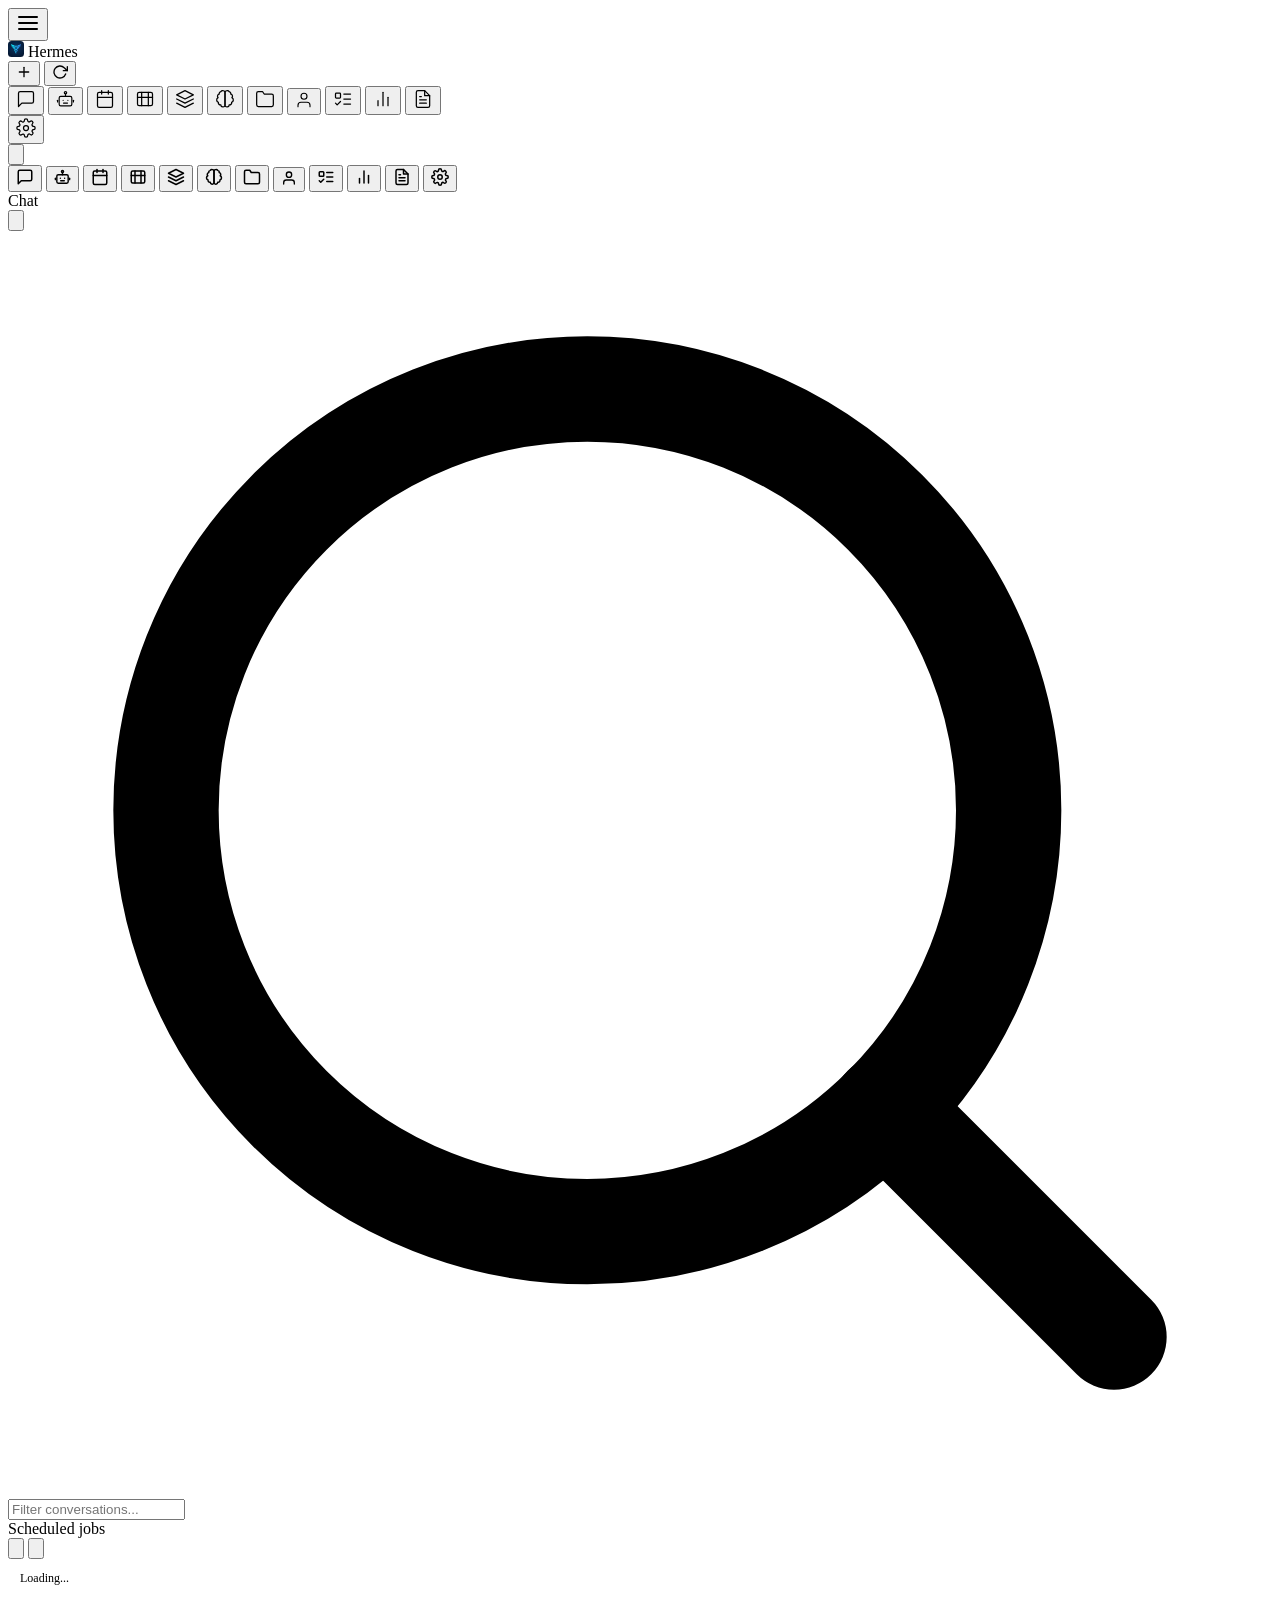
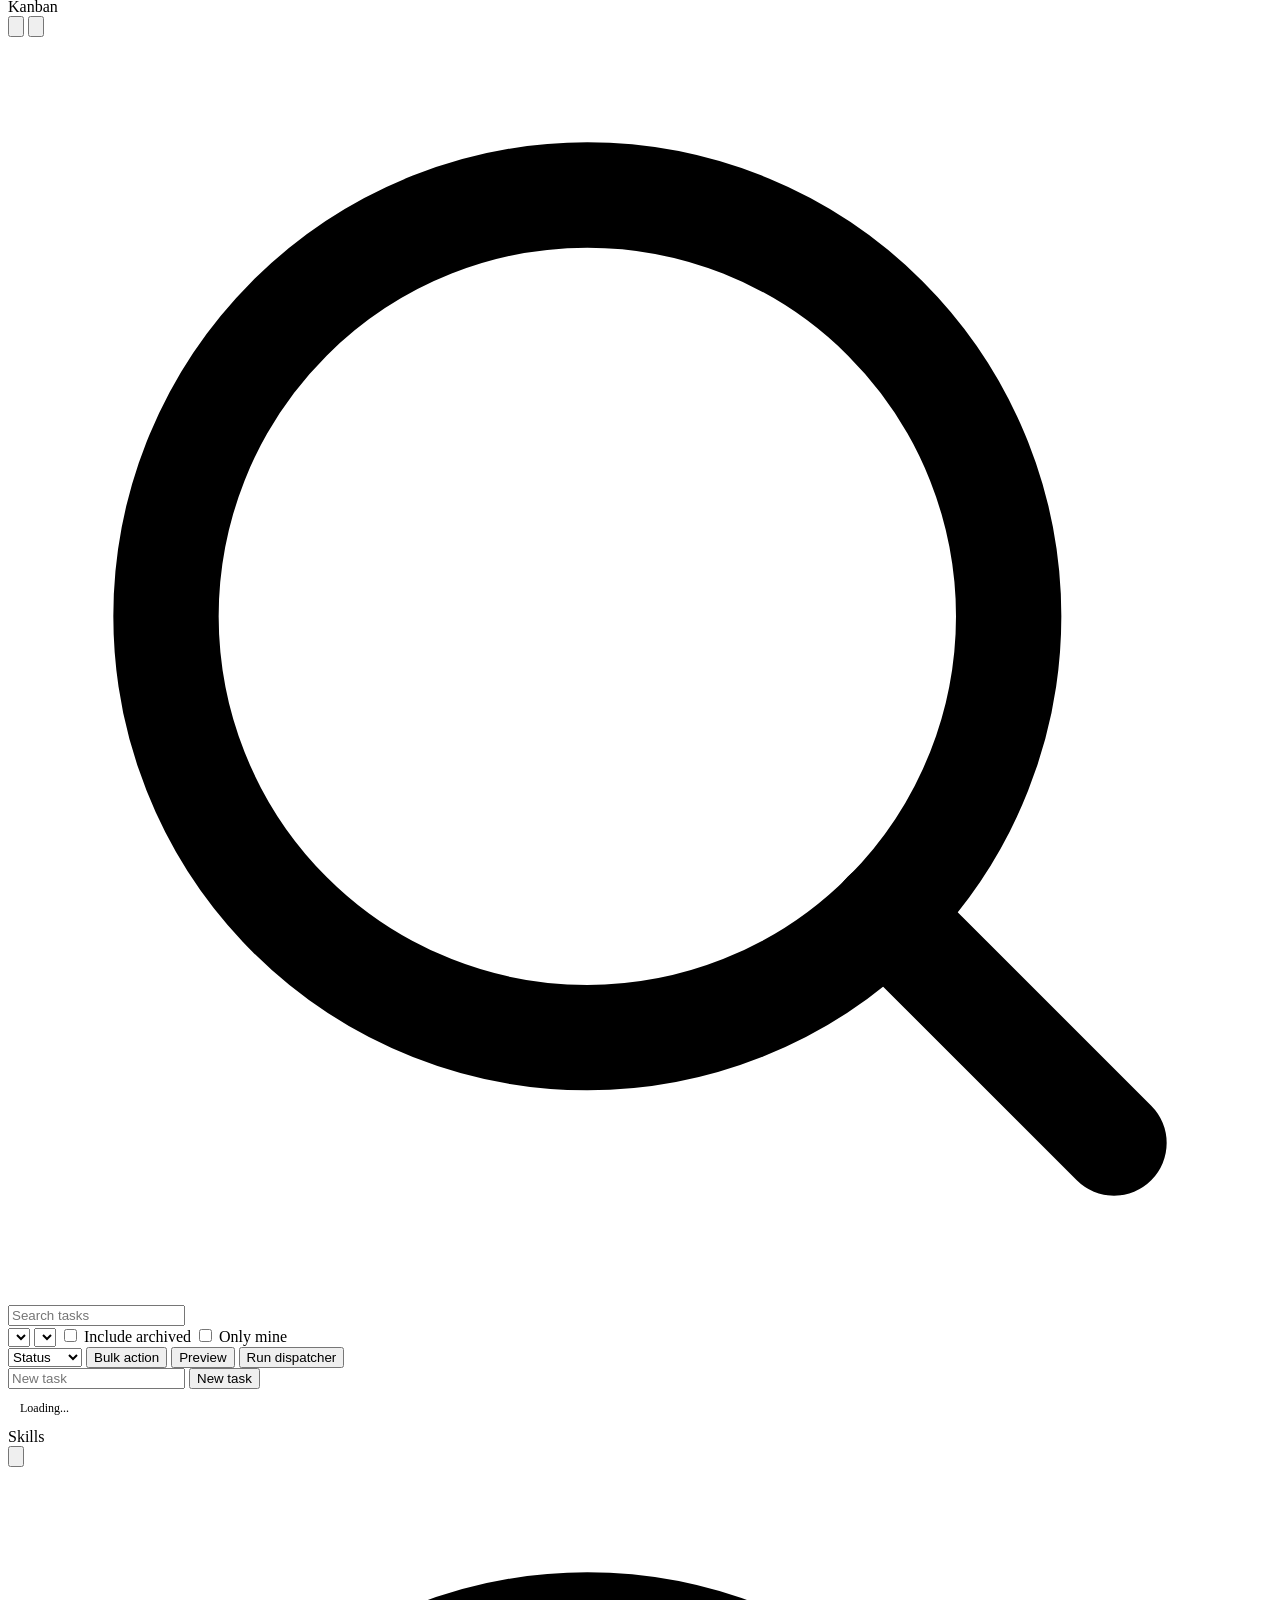
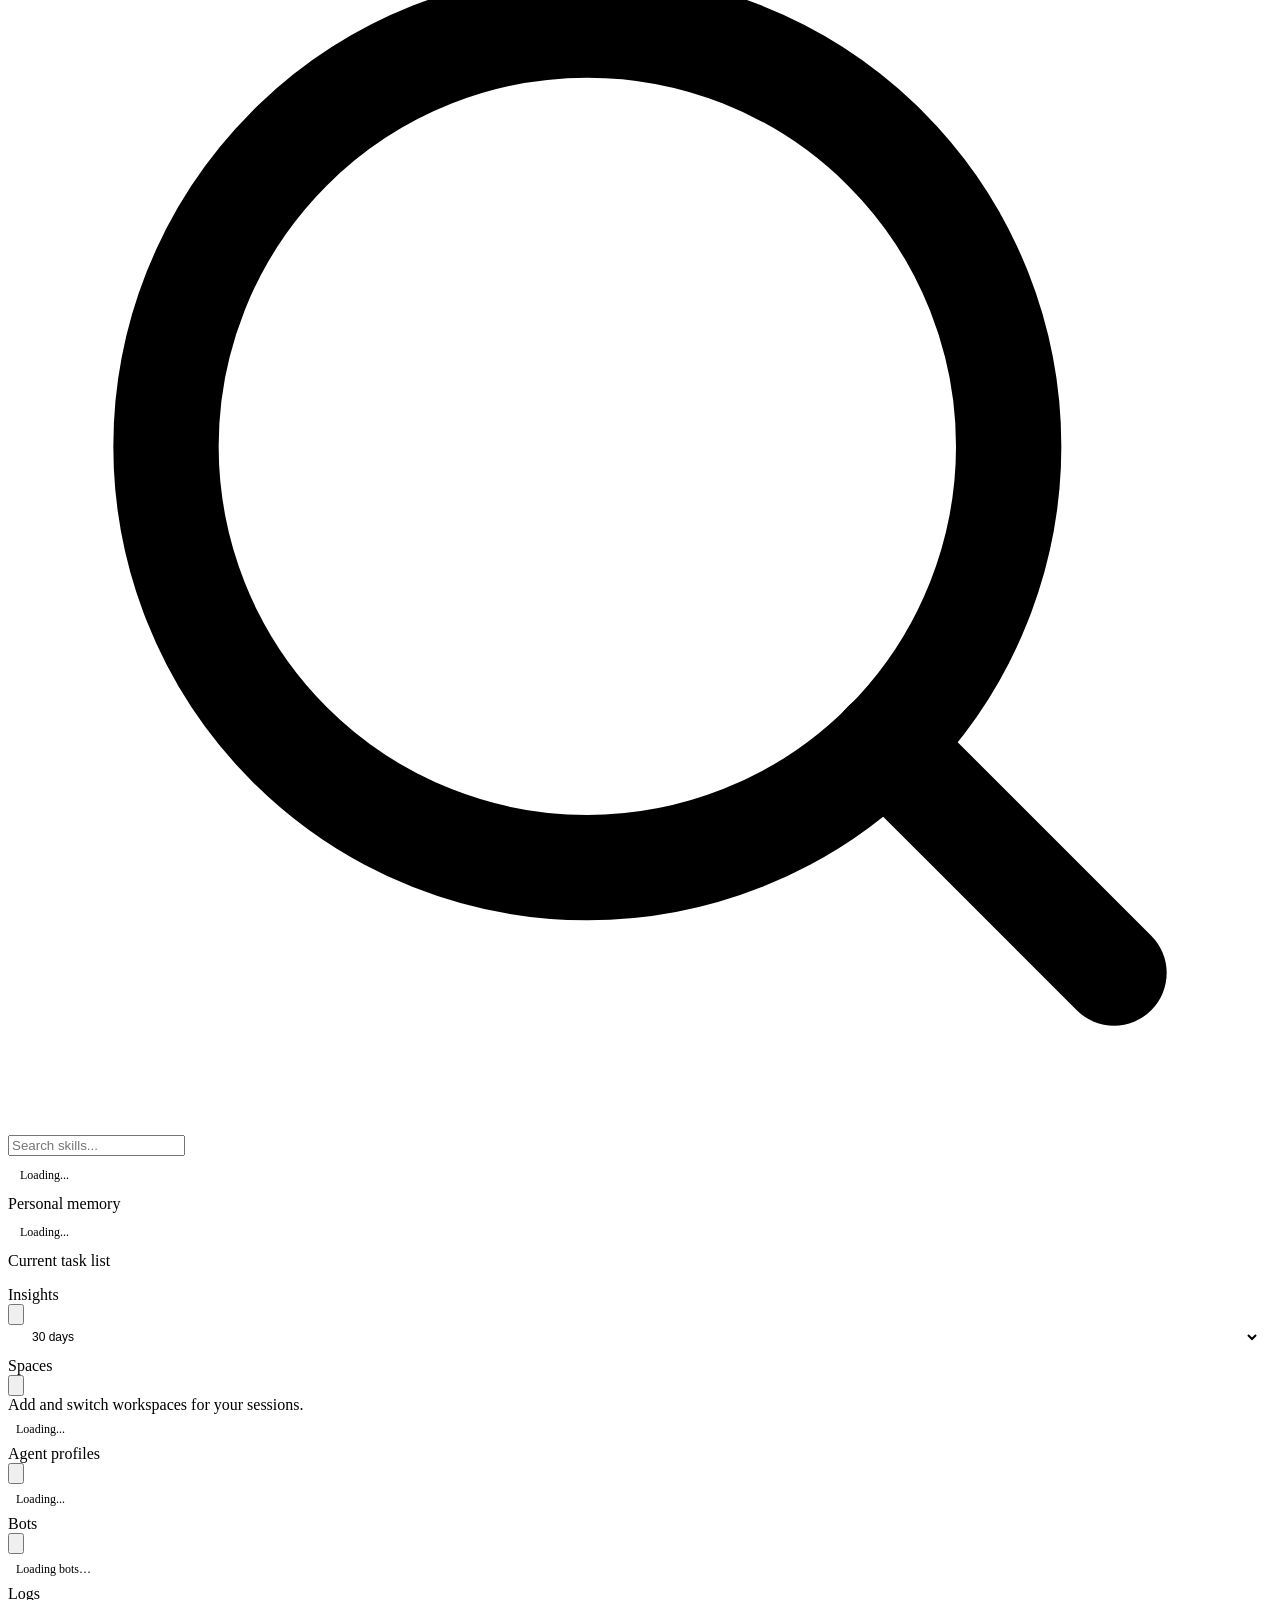
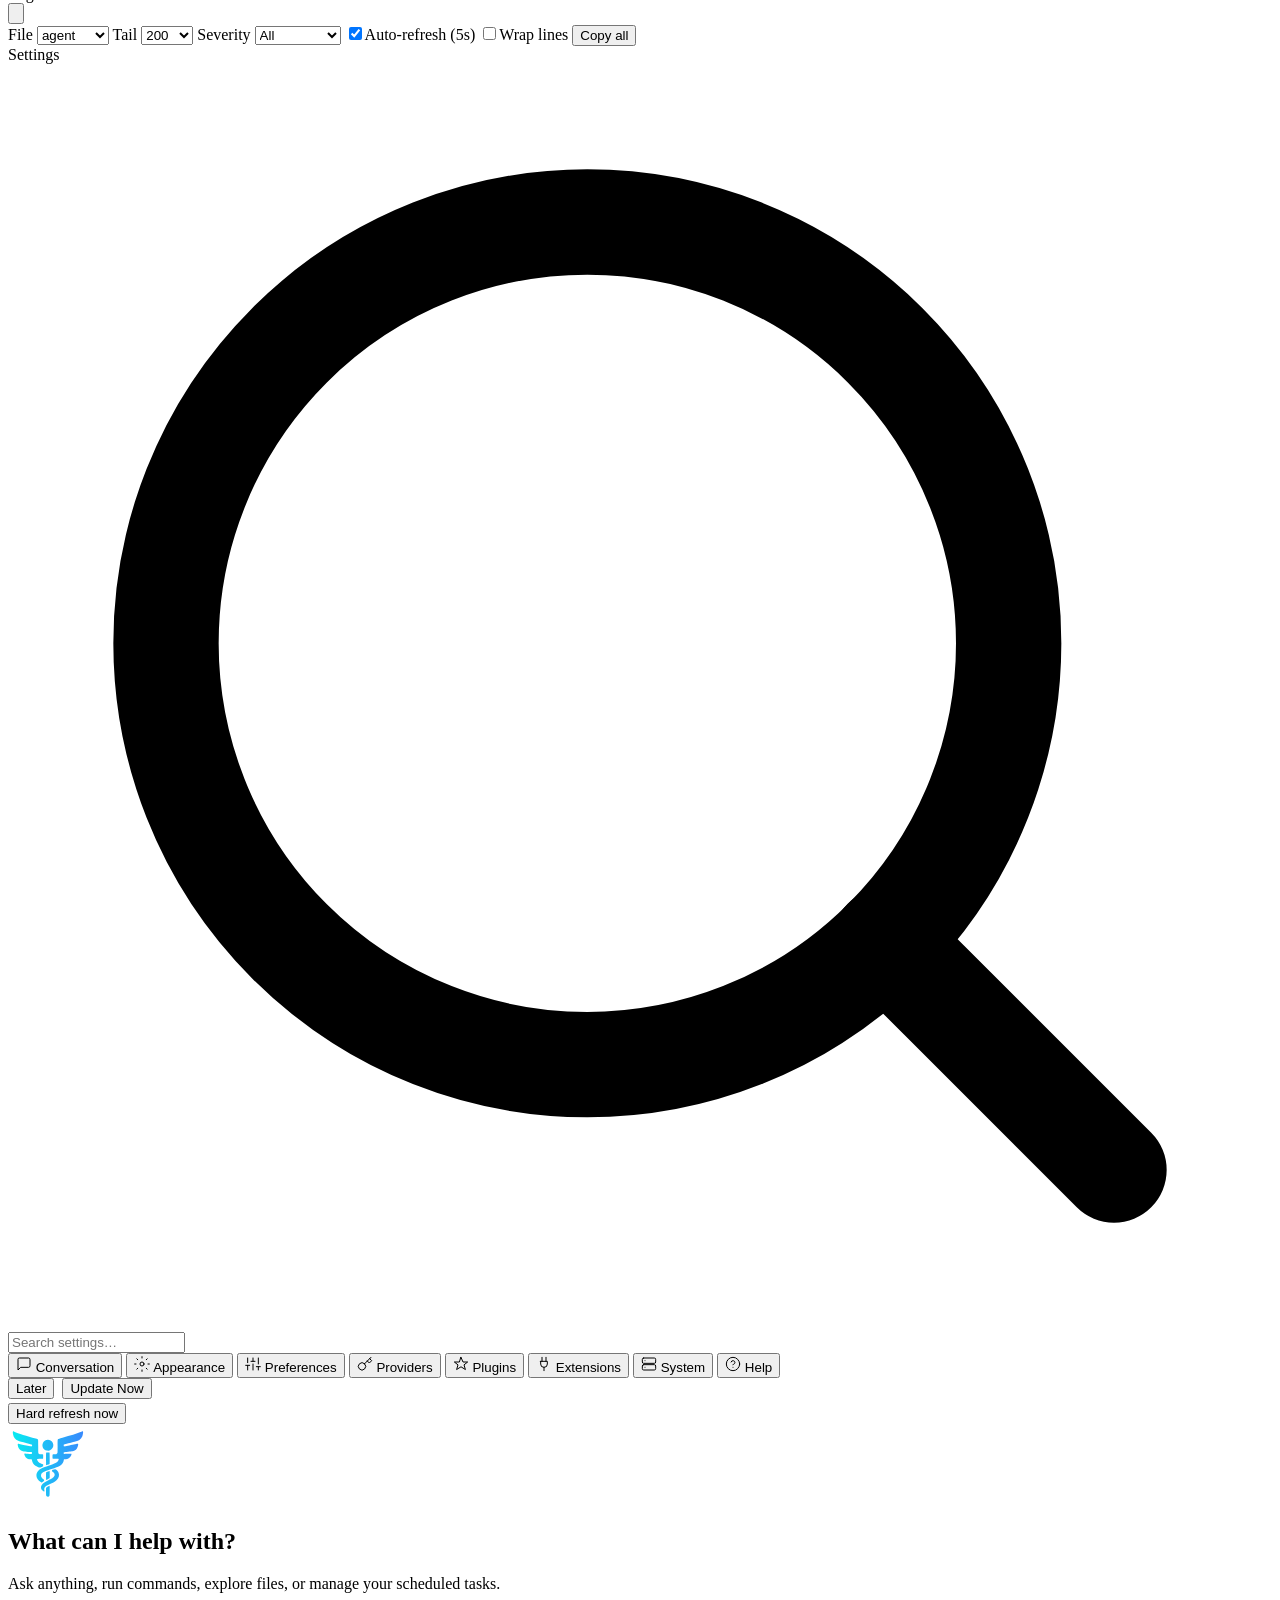
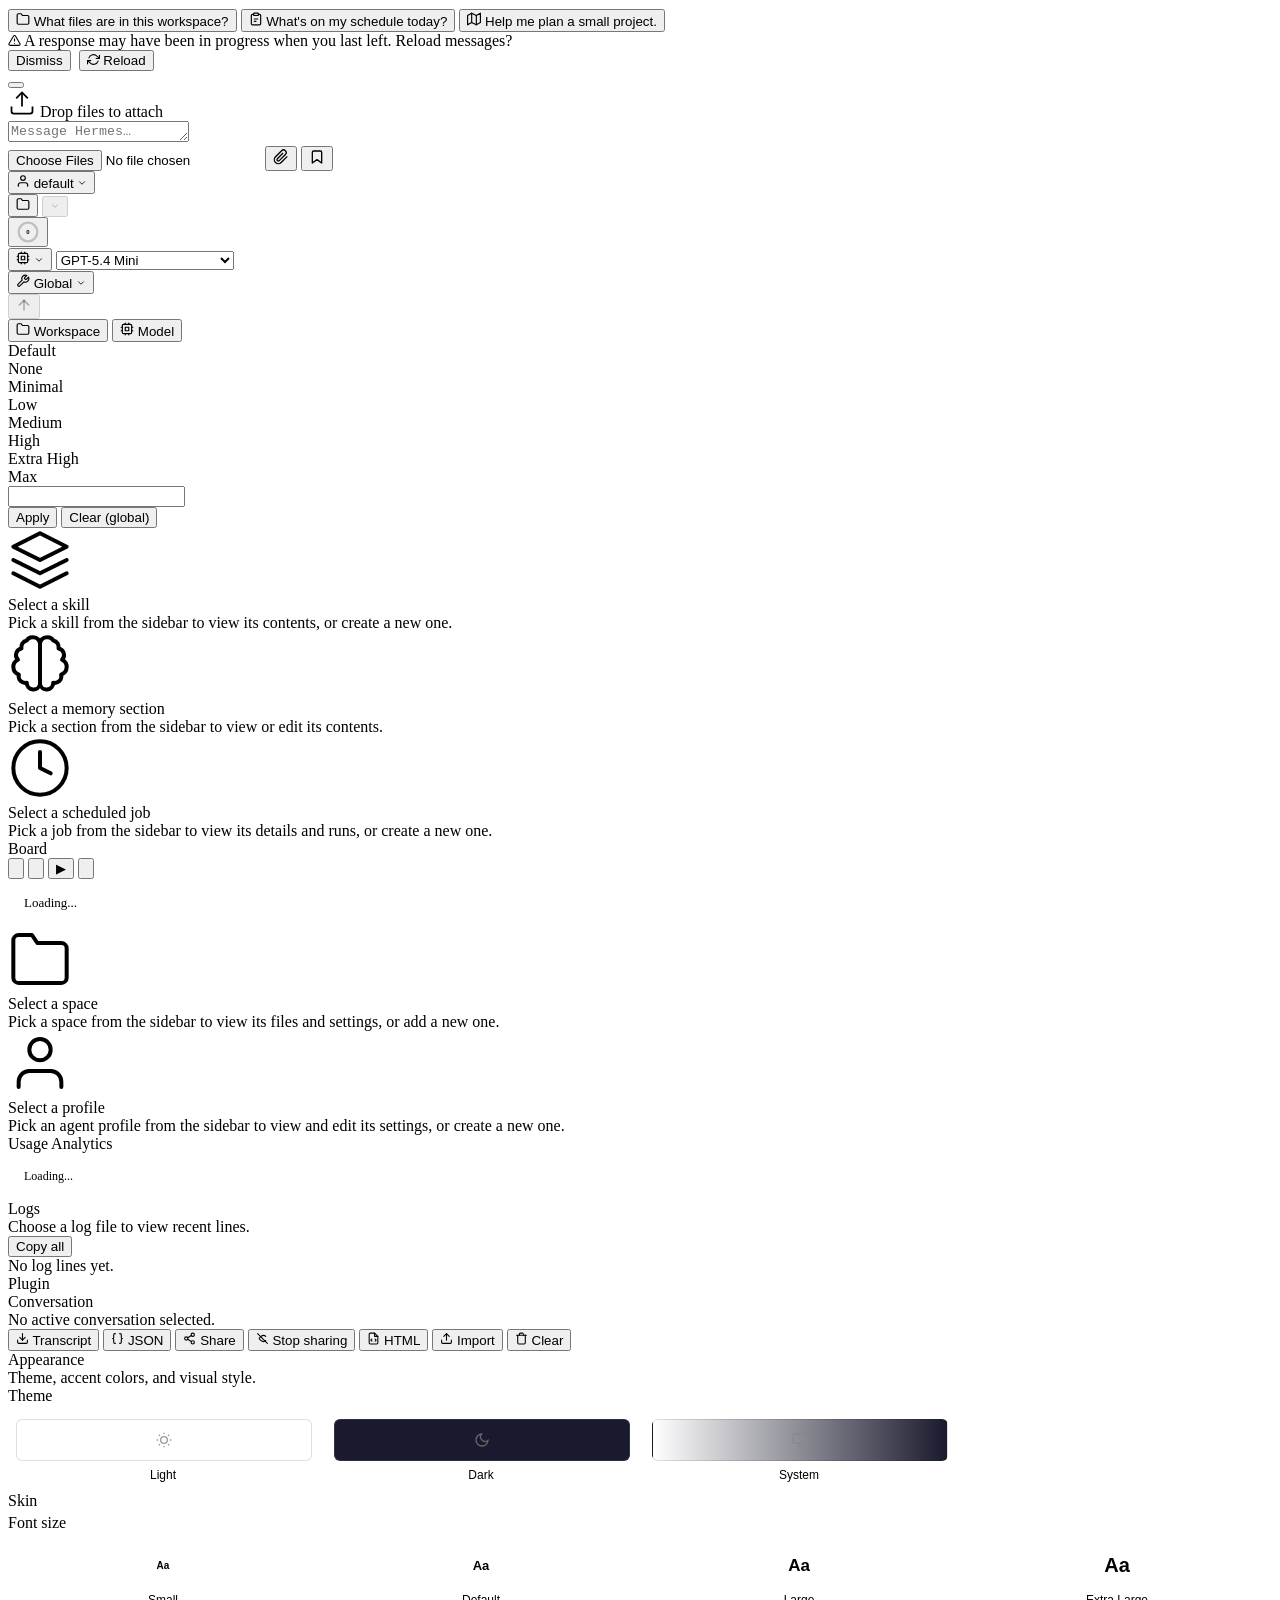
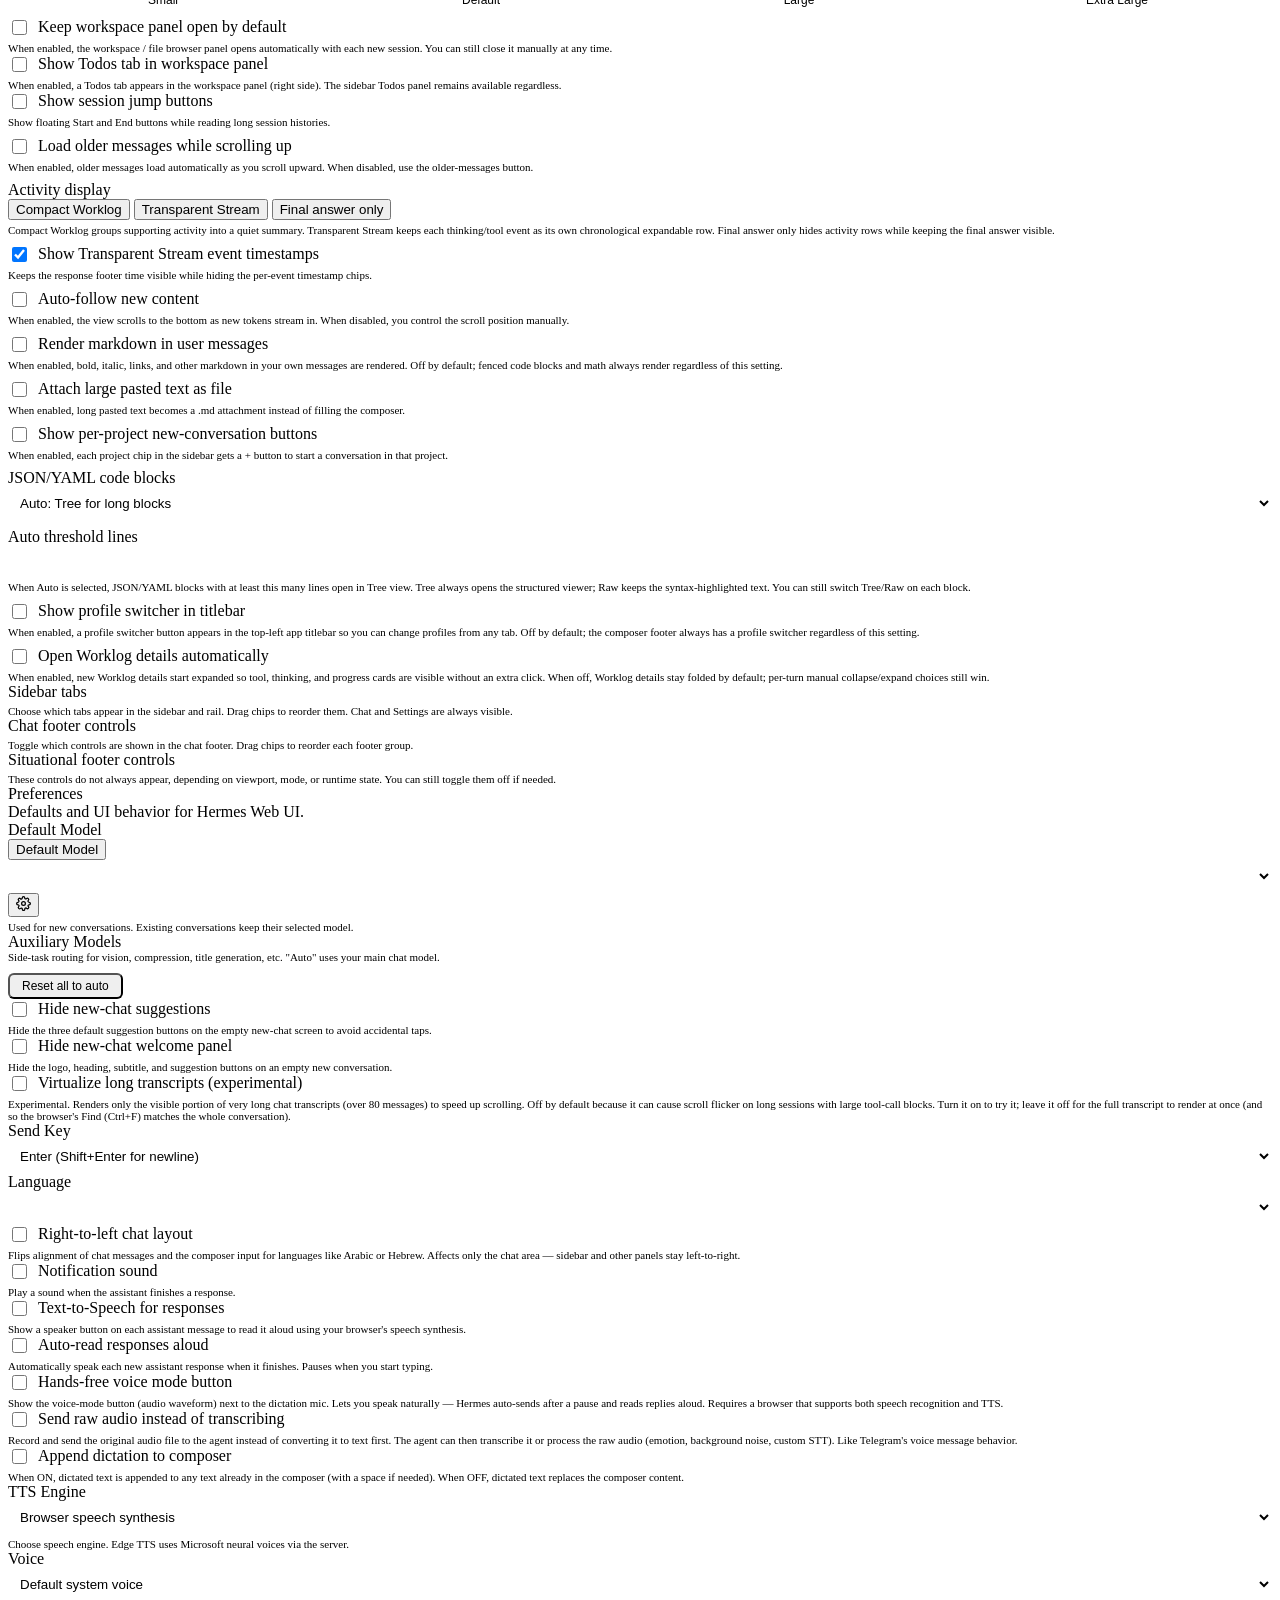
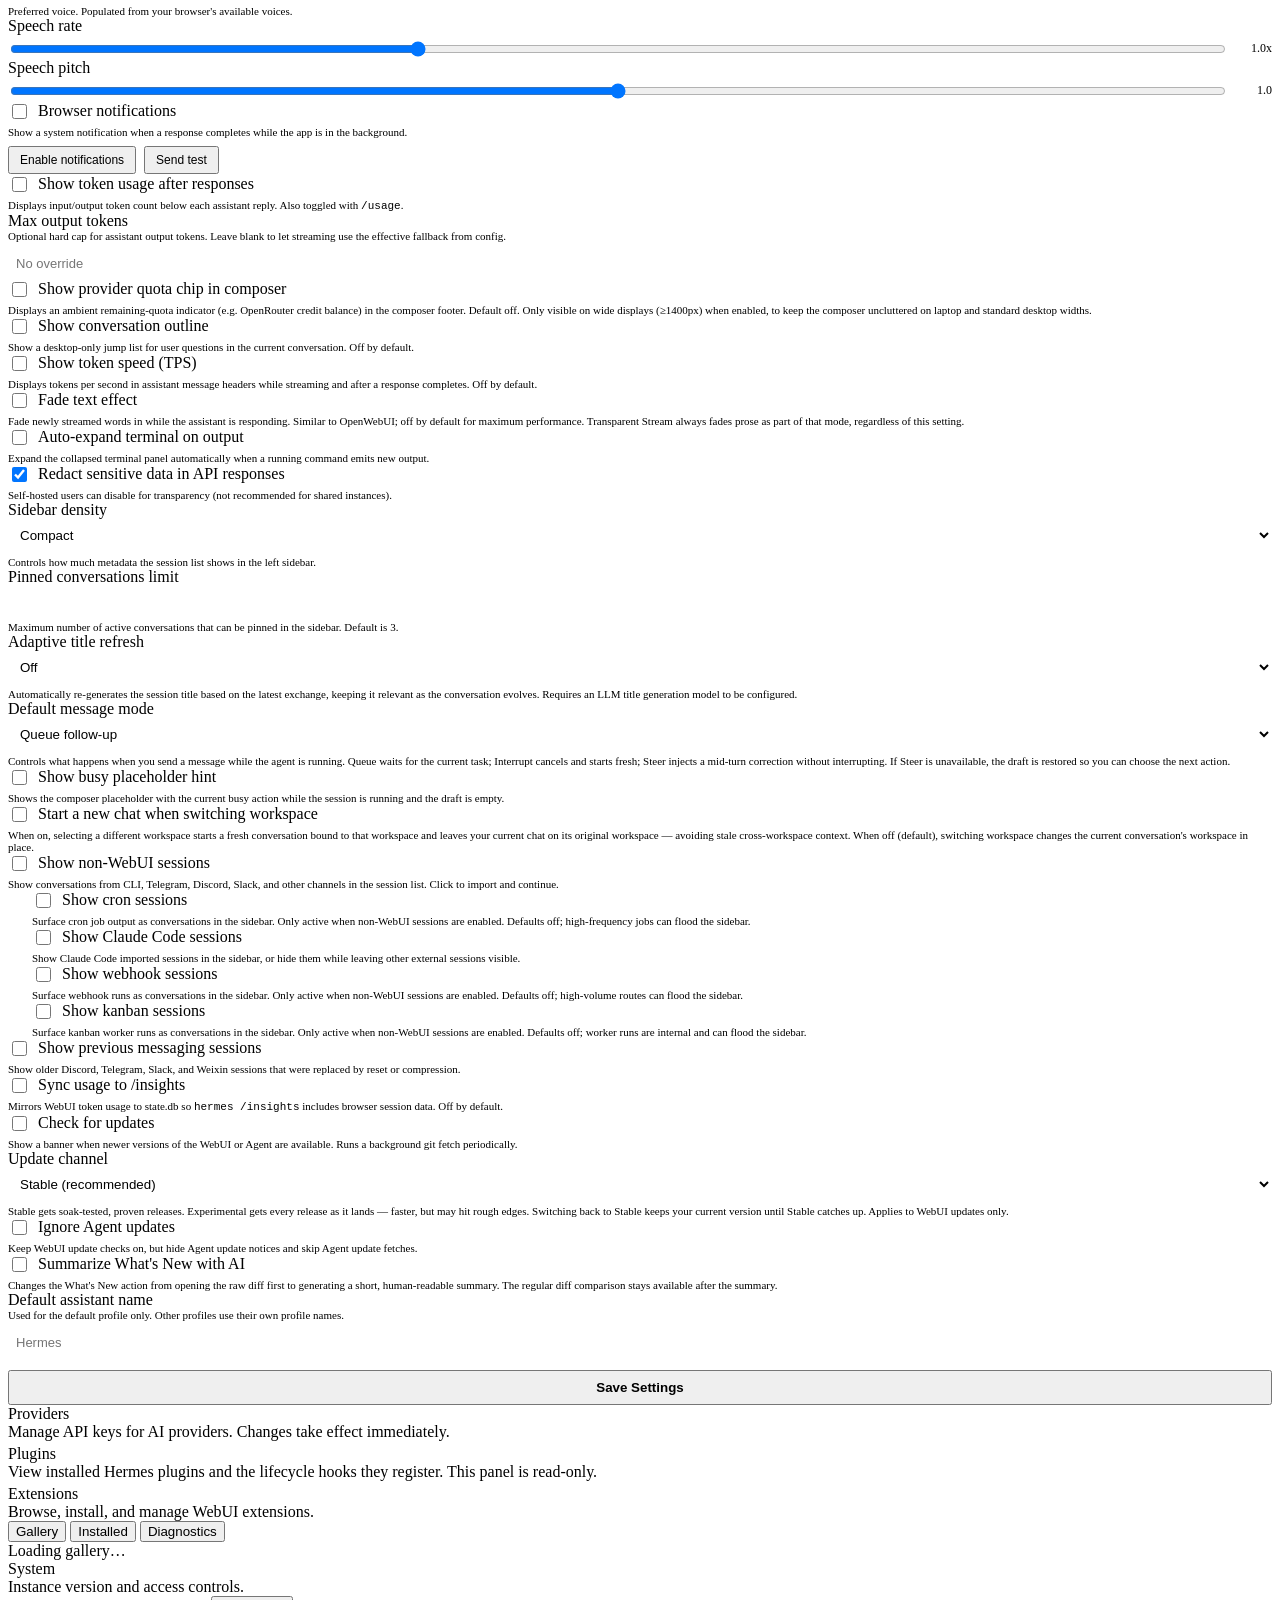
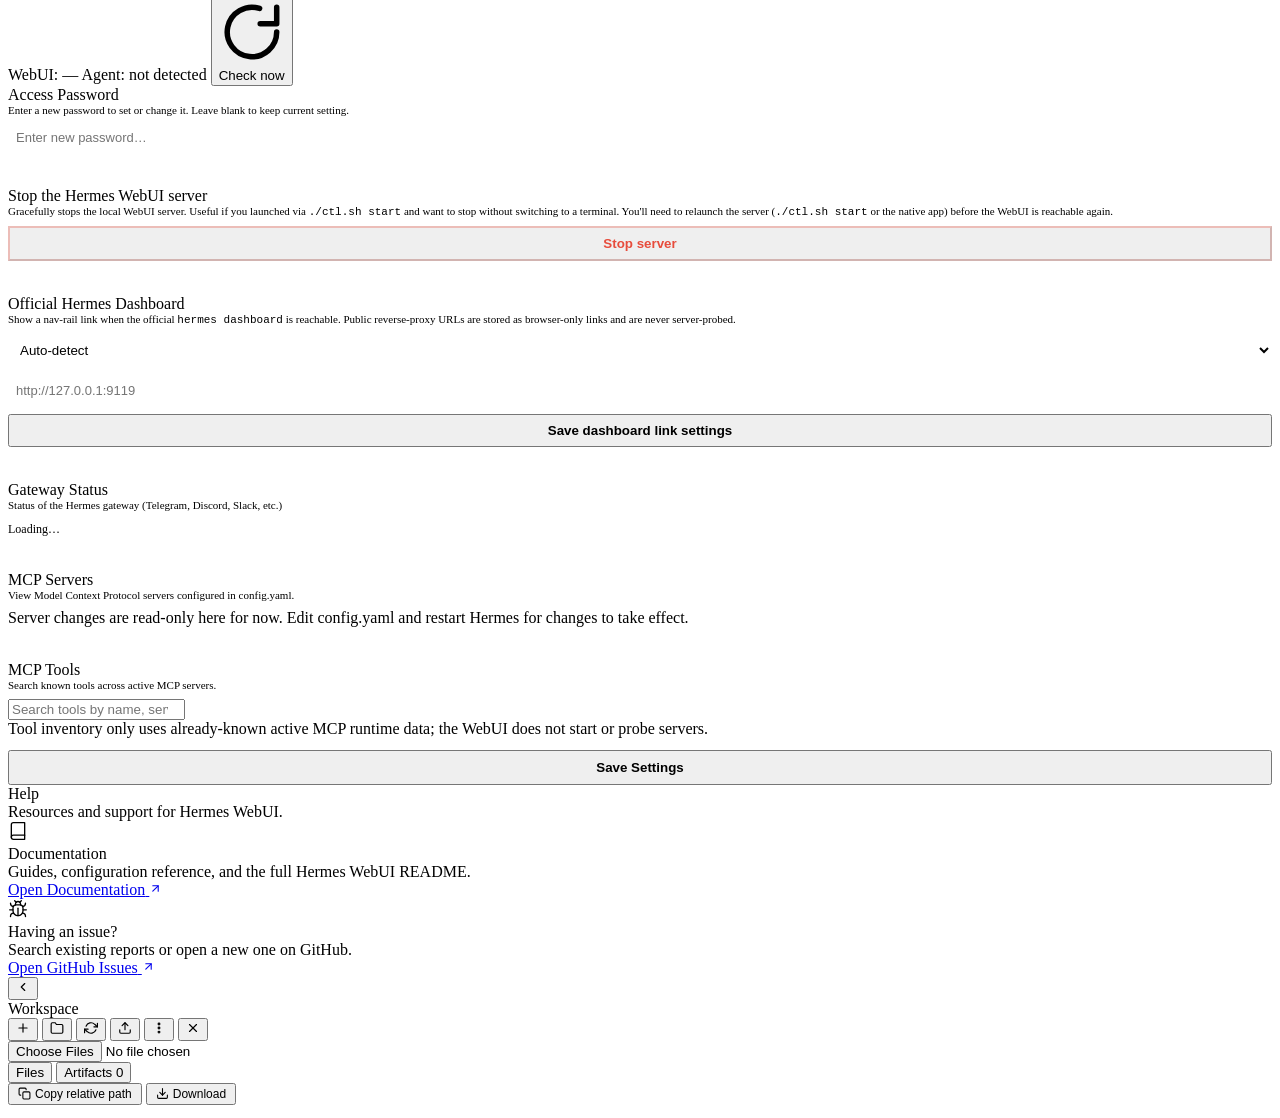
==== commit 88e32d8b: "feat(profiles): show the root profile as "Assistant"; move Bots up the rail Points 9 and 10 of the i" ====
--- a/static/index.html
+++ b/static/index.html
@@ -153,13 +153,13 @@
 <div class="layout">
   <nav class="rail" aria-label="Primary navigation">
     <button class="rail-btn nav-tab active has-tooltip" data-panel="chat" onclick="switchPanel('chat',{fromRailClick:true})" data-tooltip="Chat" data-i18n-title="tab_chat" aria-label="Chat"><svg width="20" height="20" viewBox="0 0 24 24" fill="none" stroke="currentColor" stroke-width="1.5" stroke-linecap="round" stroke-linejoin="round" aria-hidden="true"><path d="M21 15a2 2 0 0 1-2 2H7l-4 4V5a2 2 0 0 1 2-2h14a2 2 0 0 1 2 2z"/></svg></button>
+    <button class="rail-btn nav-tab has-tooltip" data-panel="bots" onclick="switchPanel('bots',{fromRailClick:true})" data-tooltip="Bots" data-i18n-title="tab_bots" aria-label="Bots"><svg width="19" height="19" viewBox="0 0 24 24" fill="none" stroke="currentColor" stroke-width="1.5" stroke-linecap="round" stroke-linejoin="round" aria-hidden="true"><rect x="4" y="8" width="16" height="12" rx="2"/><path d="M12 8V5"/><circle cx="12" cy="3.5" r="1.5"/><path d="M2 13v2"/><path d="M22 13v2"/><path d="M9 13h.01"/><path d="M15 13h.01"/><path d="M9.5 16.5h5"/></svg></button>
     <button class="rail-btn nav-tab has-tooltip" data-panel="tasks" onclick="switchPanel('tasks',{fromRailClick:true})" data-tooltip="Tasks" data-i18n-title="tab_tasks" aria-label="Tasks"><svg width="20" height="20" viewBox="0 0 24 24" fill="none" stroke="currentColor" stroke-width="1.5" stroke-linecap="round" stroke-linejoin="round" aria-hidden="true"><rect x="3" y="4" width="18" height="18" rx="2"/><line x1="16" y1="2" x2="16" y2="6"/><line x1="8" y1="2" x2="8" y2="6"/><line x1="3" y1="10" x2="21" y2="10"/></svg></button>
     <button class="rail-btn nav-tab has-tooltip" data-panel="kanban" onclick="switchPanel('kanban',{fromRailClick:true})" data-tooltip="Kanban" data-i18n-title="tab_kanban" aria-label="Kanban"><svg width="20" height="20" viewBox="0 0 24 24" fill="none" stroke="currentColor" stroke-width="1.5" stroke-linecap="round" stroke-linejoin="round" aria-hidden="true"><rect x="3" y="4" width="18" height="16" rx="2"/><path d="M8 4v16"/><path d="M16 4v16"/><path d="M3 10h18"/></svg></button>
     <button class="rail-btn nav-tab has-tooltip" data-panel="skills" onclick="switchPanel('skills',{fromRailClick:true})" data-tooltip="Skills" data-i18n-title="tab_skills" aria-label="Skills"><svg width="20" height="20" viewBox="0 0 24 24" fill="none" stroke="currentColor" stroke-width="1.5" stroke-linecap="round" stroke-linejoin="round" aria-hidden="true"><path d="M12 2L2 7l10 5 10-5-10-5z"/><path d="M2 17l10 5 10-5"/><path d="M2 12l10 5 10-5"/></svg></button>
     <button class="rail-btn nav-tab has-tooltip" data-panel="memory" onclick="switchPanel('memory',{fromRailClick:true})" data-tooltip="Memory" data-i18n-title="tab_memory" aria-label="Memory"><svg width="20" height="20" viewBox="0 0 24 24" fill="none" stroke="currentColor" stroke-width="1.5" stroke-linecap="round" stroke-linejoin="round" aria-hidden="true"><path d="M9.5 2A2.5 2.5 0 0 1 12 4.5v15a2.5 2.5 0 0 1-4.96-.44 2.5 2.5 0 0 1-2.96-3.08 3 3 0 0 1-.34-5.58 2.5 2.5 0 0 1 1.32-4.24 2.5 2.5 0 0 1 1.98-3A2.5 2.5 0 0 1 9.5 2z"/><path d="M14.5 2A2.5 2.5 0 0 0 12 4.5v15a2.5 2.5 0 0 0 4.96-.44 2.5 2.5 0 0 0 2.96-3.08 3 3 0 0 0 .34-5.58 2.5 2.5 0 0 0-1.32-4.24 2.5 2.5 0 0 0-1.98-3A2.5 2.5 0 0 0 14.5 2z"/></svg></button>
     <button class="rail-btn nav-tab has-tooltip" data-panel="workspaces" onclick="switchPanel('workspaces',{fromRailClick:true})" data-tooltip="Spaces" data-i18n-title="tab_workspaces" aria-label="Spaces"><svg width="20" height="20" viewBox="0 0 24 24" fill="none" stroke="currentColor" stroke-width="1.5" stroke-linecap="round" stroke-linejoin="round" aria-hidden="true"><path d="M22 19a2 2 0 0 1-2 2H4a2 2 0 0 1-2-2V5a2 2 0 0 1 2-2h5l2 3h9a2 2 0 0 1 2 2z"/></svg></button>
     <button class="rail-btn nav-tab has-tooltip" data-panel="profiles" onclick="switchPanel('profiles',{fromRailClick:true})" data-tooltip="Agent profiles" data-i18n-title="tab_profiles" aria-label="Agent profiles"><svg width="18" height="18" viewBox="0 0 24 24" fill="none" stroke="currentColor" stroke-width="1.5" stroke-linecap="round" stroke-linejoin="round"><path d="M20 21v-2a4 4 0 0 0-4-4H8a4 4 0 0 0-4 4v2"/><circle cx="12" cy="7" r="4"/></svg></button>
-    <button class="rail-btn nav-tab has-tooltip" data-panel="bots" onclick="switchPanel('bots',{fromRailClick:true})" data-tooltip="Bots" data-i18n-title="tab_bots" aria-label="Bots"><svg width="19" height="19" viewBox="0 0 24 24" fill="none" stroke="currentColor" stroke-width="1.5" stroke-linecap="round" stroke-linejoin="round" aria-hidden="true"><rect x="9" y="2" width="6" height="5" rx="1"/><rect x="2" y="17" width="6" height="5" rx="1"/><rect x="16" y="17" width="6" height="5" rx="1"/><path d="M12 7v5M5 17v-2a2 2 0 0 1 2-2h10a2 2 0 0 1 2 2v2"/></svg></button>
     <button class="rail-btn nav-tab has-tooltip" data-panel="todos" onclick="switchPanel('todos',{fromRailClick:true})" data-tooltip="Current task list" data-i18n-title="tab_todos" aria-label="Todos"><svg width="20" height="20" viewBox="0 0 24 24" fill="none" stroke="currentColor" stroke-width="1.5" stroke-linecap="round" stroke-linejoin="round" aria-hidden="true"><rect x="3" y="5" width="6" height="6" rx="1"/><path d="m3 17 2 2 4-4"/><path d="M13 6h8"/><path d="M13 12h8"/><path d="M13 18h8"/></svg></button>
     <button class="rail-btn nav-tab has-tooltip" data-panel="insights" onclick="switchPanel('insights',{fromRailClick:true})" data-tooltip="Insights" data-i18n-title="tab_insights" aria-label="Insights"><svg width="20" height="20" viewBox="0 0 24 24" fill="none" stroke="currentColor" stroke-width="1.5" stroke-linecap="round" stroke-linejoin="round" aria-hidden="true"><path d="M18 20V10"/><path d="M12 20V4"/><path d="M6 20v-6"/></svg></button>
     <button class="rail-btn nav-tab dashboard-link has-tooltip" id="dashboardRailBtn" data-dashboard-link style="display:none" onclick="openHermesDashboard(event)" data-tooltip="Hermes Dashboard" data-i18n-title="tab_dashboard" aria-label="Hermes Dashboard"><svg width="20" height="20" viewBox="0 0 24 24" fill="none" stroke="currentColor" stroke-width="1.5" stroke-linecap="round" stroke-linejoin="round" aria-hidden="true"><rect x="3" y="3" width="18" height="18" rx="2"/><path d="M3 9h18"/><path d="M9 21V9"/></svg><span class="dashboard-external-badge" aria-hidden="true"></span></button>
@@ -173,13 +173,13 @@
     </button>
     <div class="sidebar-nav">
       <button class="nav-tab active has-tooltip has-tooltip--bottom" data-panel="chat" data-label="Chat" onclick="switchPanel('chat',{fromRailClick:true})" data-tooltip="Chat" data-i18n-title="tab_chat"><svg width="18" height="18" viewBox="0 0 24 24" fill="none" stroke="currentColor" stroke-width="2" stroke-linecap="round" stroke-linejoin="round" aria-hidden="true"><path d="M21 15a2 2 0 0 1-2 2H7l-4 4V5a2 2 0 0 1 2-2h14a2 2 0 0 1 2 2z"/></svg></button>
+      <button class="nav-tab has-tooltip has-tooltip--bottom" data-panel="bots" data-label="Bots" onclick="switchPanel('bots',{fromRailClick:true})" data-tooltip="Bots" data-i18n-title="tab_bots"><svg width="17" height="17" viewBox="0 0 24 24" fill="none" stroke="currentColor" stroke-width="2" stroke-linecap="round" stroke-linejoin="round" aria-hidden="true"><rect x="4" y="8" width="16" height="12" rx="2"/><path d="M12 8V5"/><circle cx="12" cy="3.5" r="1.5"/><path d="M2 13v2"/><path d="M22 13v2"/><path d="M9 13h.01"/><path d="M15 13h.01"/><path d="M9.5 16.5h5"/></svg></button>
       <button class="nav-tab has-tooltip has-tooltip--bottom" data-panel="tasks" data-label="Tasks" onclick="switchPanel('tasks',{fromRailClick:true})" data-tooltip="Tasks" data-i18n-title="tab_tasks"><svg width="18" height="18" viewBox="0 0 24 24" fill="none" stroke="currentColor" stroke-width="2" stroke-linecap="round" stroke-linejoin="round" aria-hidden="true"><rect x="3" y="4" width="18" height="18" rx="2"/><line x1="16" y1="2" x2="16" y2="6"/><line x1="8" y1="2" x2="8" y2="6"/><line x1="3" y1="10" x2="21" y2="10"/></svg></button>
       <button class="nav-tab has-tooltip has-tooltip--bottom" data-panel="kanban" data-label="Kanban" onclick="switchPanel('kanban',{fromRailClick:true})" data-tooltip="Kanban" data-i18n-title="tab_kanban"><svg width="18" height="18" viewBox="0 0 24 24" fill="none" stroke="currentColor" stroke-width="2" stroke-linecap="round" stroke-linejoin="round" aria-hidden="true"><rect x="3" y="4" width="18" height="16" rx="2"/><path d="M8 4v16"/><path d="M16 4v16"/><path d="M3 10h18"/></svg></button>
       <button class="nav-tab has-tooltip has-tooltip--bottom" data-panel="skills" data-label="Skills" onclick="switchPanel('skills',{fromRailClick:true})" data-tooltip="Skills" data-i18n-title="tab_skills"><svg width="18" height="18" viewBox="0 0 24 24" fill="none" stroke="currentColor" stroke-width="2" stroke-linecap="round" stroke-linejoin="round" aria-hidden="true"><path d="M12 2L2 7l10 5 10-5-10-5z"/><path d="M2 17l10 5 10-5"/><path d="M2 12l10 5 10-5"/></svg></button>
       <button class="nav-tab has-tooltip has-tooltip--bottom" data-panel="memory" data-label="Memory" onclick="switchPanel('memory',{fromRailClick:true})" data-tooltip="Memory" data-i18n-title="tab_memory"><svg width="18" height="18" viewBox="0 0 24 24" fill="none" stroke="currentColor" stroke-width="2" stroke-linecap="round" stroke-linejoin="round" aria-hidden="true"><path d="M9.5 2A2.5 2.5 0 0 1 12 4.5v15a2.5 2.5 0 0 1-4.96-.44 2.5 2.5 0 0 1-2.96-3.08 3 3 0 0 1-.34-5.58 2.5 2.5 0 0 1 1.32-4.24 2.5 2.5 0 0 1 1.98-3A2.5 2.5 0 0 1 9.5 2z"/><path d="M14.5 2A2.5 2.5 0 0 0 12 4.5v15a2.5 2.5 0 0 0 4.96-.44 2.5 2.5 0 0 0 2.96-3.08 3 3 0 0 0 .34-5.58 2.5 2.5 0 0 0-1.32-4.24 2.5 2.5 0 0 0-1.98-3A2.5 2.5 0 0 0 14.5 2z"/></svg></button>
       <button class="nav-tab has-tooltip has-tooltip--bottom" data-panel="workspaces" data-label="Spaces" onclick="switchPanel('workspaces',{fromRailClick:true})" data-tooltip="Spaces" data-i18n-title="tab_workspaces"><svg width="18" height="18" viewBox="0 0 24 24" fill="none" stroke="currentColor" stroke-width="2" stroke-linecap="round" stroke-linejoin="round" aria-hidden="true"><path d="M22 19a2 2 0 0 1-2 2H4a2 2 0 0 1-2-2V5a2 2 0 0 1 2-2h5l2 3h9a2 2 0 0 1 2 2z"/></svg></button>
       <button class="nav-tab has-tooltip has-tooltip--bottom" data-panel="profiles" data-label="Profiles" onclick="switchPanel('profiles',{fromRailClick:true})" data-tooltip="Agent profiles" data-i18n-title="tab_profiles"><svg width="16" height="16" viewBox="0 0 24 24" fill="none" stroke="currentColor" stroke-width="2" stroke-linecap="round" stroke-linejoin="round"><path d="M20 21v-2a4 4 0 0 0-4-4H8a4 4 0 0 0-4 4v2"/><circle cx="12" cy="7" r="4"/></svg></button>
-      <button class="nav-tab has-tooltip has-tooltip--bottom" data-panel="bots" data-label="Bots" onclick="switchPanel('bots',{fromRailClick:true})" data-tooltip="Bots" data-i18n-title="tab_bots"><svg width="17" height="17" viewBox="0 0 24 24" fill="none" stroke="currentColor" stroke-width="2" stroke-linecap="round" stroke-linejoin="round" aria-hidden="true"><rect x="9" y="2" width="6" height="5" rx="1"/><rect x="2" y="17" width="6" height="5" rx="1"/><rect x="16" y="17" width="6" height="5" rx="1"/><path d="M12 7v5M5 17v-2a2 2 0 0 1 2-2h10a2 2 0 0 1 2 2v2"/></svg></button>
       <button class="nav-tab has-tooltip has-tooltip--bottom" data-panel="todos" data-label="Todos" onclick="switchPanel('todos',{fromRailClick:true})" data-tooltip="Current task list" data-i18n-title="tab_todos"><svg width="18" height="18" viewBox="0 0 24 24" fill="none" stroke="currentColor" stroke-width="2" stroke-linecap="round" stroke-linejoin="round" aria-hidden="true"><rect x="3" y="5" width="6" height="6" rx="1"/><path d="m3 17 2 2 4-4"/><path d="M13 6h8"/><path d="M13 12h8"/><path d="M13 18h8"/></svg></button>
       <button class="nav-tab has-tooltip has-tooltip--bottom" data-panel="insights" data-label="Insights" onclick="switchPanel('insights',{fromRailClick:true})" data-tooltip="Insights" data-i18n-title="tab_insights"><svg width="18" height="18" viewBox="0 0 24 24" fill="none" stroke="currentColor" stroke-width="2" stroke-linecap="round" stroke-linejoin="round" aria-hidden="true"><path d="M18 20V10"/><path d="M12 20V4"/><path d="M6 20v-6"/></svg></button>
       <button class="nav-tab dashboard-link has-tooltip has-tooltip--bottom" id="dashboardMobileBtn" data-dashboard-link data-label="Dashboard" style="display:none" onclick="openHermesDashboard(event)" data-tooltip="Hermes Dashboard" data-i18n-title="tab_dashboard"><svg width="18" height="18" viewBox="0 0 24 24" fill="none" stroke="currentColor" stroke-width="2" stroke-linecap="round" stroke-linejoin="round" aria-hidden="true"><rect x="3" y="3" width="18" height="18" rx="2"/><path d="M3 9h18"/><path d="M9 21V9"/></svg><span class="dashboard-external-badge" aria-hidden="true"></span></button>
